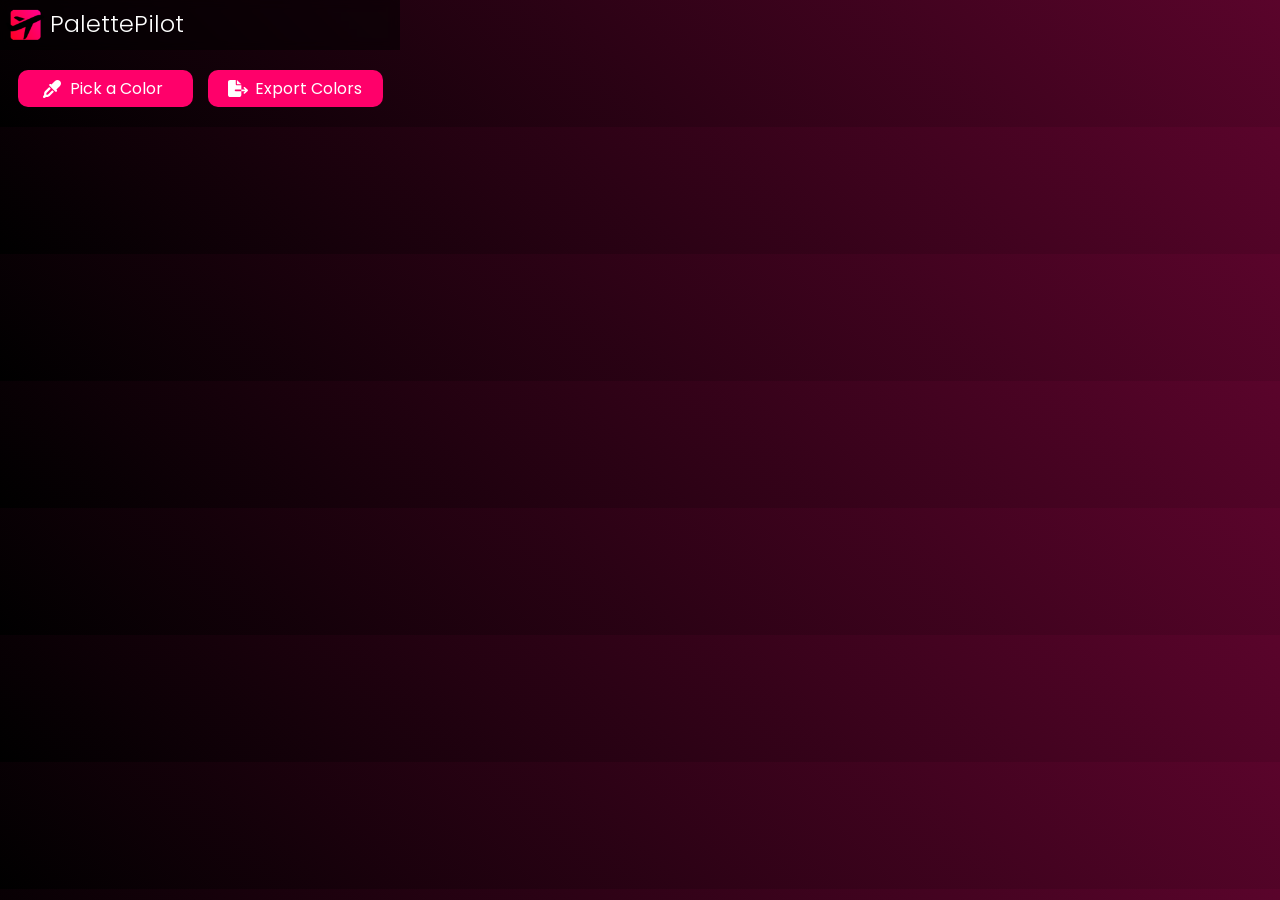
==== index.html @ bbcd51de "Version 1.0.1 - Added icons to buttons - Made buttons larger - Color items are now easier to click" ====
<!DOCTYPE html>
<html lang="en">
<head>
    <meta charset="UTF-8">
    <meta http-equiv="X-UA-Compatible" content="IE=edge">
    <meta name="viewport" content="width=device-width, initial-scale=1.0">
    <title>PalettePilot</title>
    <link rel="stylesheet" href="style.css">
    <script src="index.js" defer></script>
</head>
<body>
    <div class="container">
        <div class="logoBar">
            <img src="icons/icon128.png" alt="PPLogo">
            <h2>PalettePilot</h2>
        </div>
        <div class="picker">
            <button id="picker-btn"><img src="images/eye-dropper-solid.svg" alt="Eye Dropper Icon">Pick a Color</button>
            <button id="export-btn"><img src="images/file-export-solid.svg" alt="Export Icon">Export Colors</button>
        </div>
        <div class="colors-list hide">
            <header>
                <p class="title">
                    Color History
                </p>
                <span id="clear-btn">Clear All</span>
            </header>
            <ul class="all-colors"></ul>
        </div>
    </div>
</body>
</html>
---- style.css ----
@import url('https://fonts.googleapis.com/css2?family=Poppins:wght@100;200;300;400;500;600;700;800;900&display=swap');

* {
    scroll-behavior: smooth;
    box-sizing: border-box;
    margin: 0;
    padding: 0;
    font-family: 'Poppins', sans-serif;
}

body{
    background-image: linear-gradient(45deg, black, rgb(90, 4, 43));
}

.logoBar{
    display: flex;
    align-items: center;
    background-color: rgba(0, 0, 0, 0.5);
    backdrop-filter: blur(5px);
    padding-block: 5px;
    padding-inline: 5px;
    gap: 5px;
}

.logoBar img{
    width: 40px;
    aspect-ratio: 1 / 1;
}

.logoBar h2{
    color: #fff;
    margin-bottom: 4px;
    font-weight: 300;
}

.container{
    width: 400px;
}

.container :where(.picker, header, .all-colors){
    display: flex;
    align-items: center;
}

.container .picker{
    display: flex;
    gap: 15px;
    align-items: center;
    padding: 20px 0px 20px 0px;
    justify-content: center;
}

.picker #picker-btn, .picker #export-btn{
    border: none;
    outline: none;
    display: flex;
    align-items: center;
    justify-content: center;
    gap: 7px;
    color: white;
    font-size: 1rem;
    cursor: pointer;
    padding: 6px 12px;
    background-color: #FF006A;
    border-radius: 10px;
    transition: all .3s ease-in-out;
    width: 175px;
}

.picker #picker-btn:hover, .picker #export-btn:hover{
    background-color: #b1004a;
}

.picker button img{
    filter: invert(1);
}

.picker #export-btn img{
    width: 20px;
}

.picker #picker-btn img{
    width: 18px;
    margin-right: 2px;
    margin-left: -5px;
}

.colors-list{
    margin: 10px 15px;
}

.colors-list header{
    justify-content: space-between;
}

header .title{
    font-size: 1rem;
    color: #fff;
}

header #clear-btn{
    cursor: pointer;
    font-size: 0.9rem;
    color: #FF006A;
    transition: all .2s ease-in-out;
}

header #clear-btn:hover{
    color: #b1004a;
}

.colors-list.hide{
    display: none;
}

.colors-list .all-colors{
    flex-wrap: wrap;
    list-style: none;
    display: flex;
    align-items: center;
    margin: 15px 0 0 0;
    padding-bottom: 20px;
    gap: 5px;
}

.all-colors .color{
    display: flex;
    align-items: center;
    cursor: pointer;
    width: calc(100% / 3 - 4px);
    transition: all .2s ease-in-out;
    border-radius: 6px;
    background-color: rgba(255, 255, 255, 0.1);
}

.all-colors .color:hover{
    background-color: rgba(255, 255, 255, 0.2);
}

.all-colors .color .hex{
    width: 100%;
}

.all-colors .color .rect{
    width: 30px;
    aspect-ratio: 1 / 1;
    margin: 5px;
    margin-right: 0px;
}

.all-colors .rect{
    height: 22px;
    width: 22px;
    aspect-ratio: 1 / 1 !important;
    display: block;
    margin-right: 3px;
    border-radius: 3px;
}

.all-colors .color span{
    font-size: 0.86rem;
    font-weight: 500;
    text-transform: uppercase;
}

.color-popup{
    position: fixed;
    top: 52px;
    left: 50%;
    transform: translate(-50%, -50%);
    width: 300px;
    background-color: #0a0a0a;
    background-image: linear-gradient(45deg, black, rgb(90, 4, 43));
    border-radius: 10px;
    box-shadow: 0px 2px 10px rgba(0, 0, 0, 0.5);
    z-index: 9999;
}

.color-popup-content{
    padding: 20px;
}

.color-info{
    display: flex;
    align-items: center;
}

.color-preview{
    width: 50px;
    height: 50px;
    aspect-ratio: 1 / 1 !important;
    border-radius: 10px;
    margin-right: 10px;
    box-shadow: 0px 0px 10px rgba(0, 0, 0, 0.4);
}

.color-details{
    flex-grow: 1;
}

.color-value{
    display: flex;
    align-items: center;
    margin-bottom: 2px;
}

.color-value .value{
    margin: 0px !important;
}

.label{
    font-weight: bold;
    margin-right: 5px;
    color: #fff;
    text-shadow: 0px 0px 10px black;
    font-size: 0.86rem !important;
}

.value{
    cursor: pointer;
    color: #fff;
    margin-left: 5px;
    margin-top: 2px;
    text-shadow: 0px 0px 10px black;
    font-size: 0.86rem !important;
}

span.close-popup{
    font-size: 13px;
    margin-top: 2px;
    background-color: white;
    padding-bottom: 1px;
    color: black;
    aspect-ratio: 1 / 1;
    width: 20px;
    display: flex;
    align-items: center;
    justify-content: center;
    cursor: pointer;
    float: right;
    border-radius: 5px;
    box-shadow: 0px 0px 10px rgba(0, 0, 0, 0.2);
}
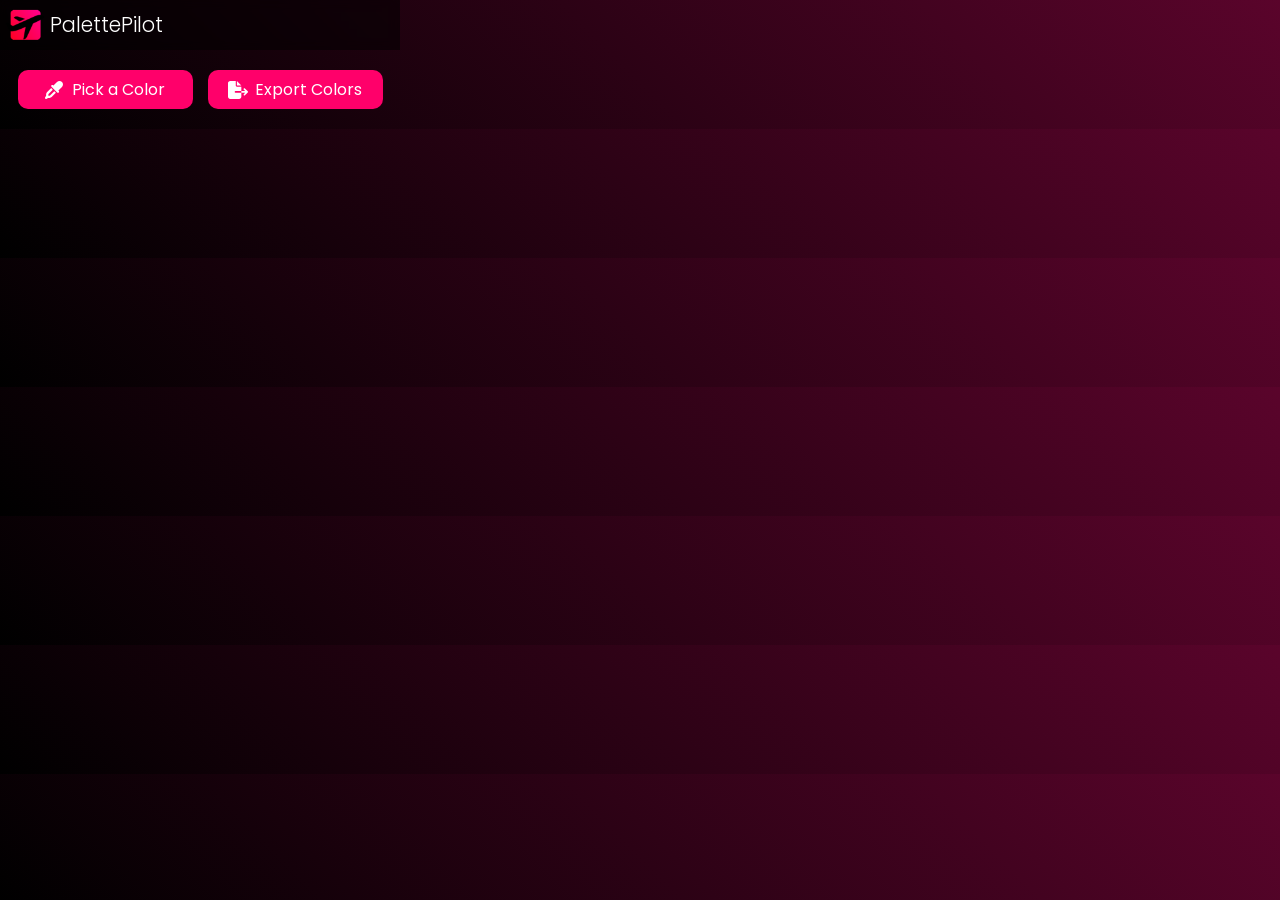
==== commit 4e0b346f: "Version 1.0.2 - Made icons into SVG elements and deleted the images folder - Made the area for openi" ====
--- a/index.html
+++ b/index.html
@@ -15,8 +15,18 @@
             <h2>PalettePilot</h2>
         </div>
         <div class="picker">
-            <button id="picker-btn"><img src="images/eye-dropper-solid.svg" alt="Eye Dropper Icon">Pick a Color</button>
-            <button id="export-btn"><img src="images/file-export-solid.svg" alt="Export Icon">Export Colors</button>
+            <button id="picker-btn">
+                <svg xmlns="http://www.w3.org/2000/svg" viewBox="0 0 512 512">
+                    <path d="M341.6 29.2L240.1 130.8l-9.4-9.4c-12.5-12.5-32.8-12.5-45.3 0s-12.5 32.8 0 45.3l160 160c12.5 12.5 32.8 12.5 45.3 0s12.5-32.8 0-45.3l-9.4-9.4L482.8 170.4c39-39 39-102.2 0-141.1s-102.2-39-141.1 0zM55.4 323.3c-15 15-23.4 35.4-23.4 56.6v42.4L5.4 462.2c-8.5 12.7-6.8 29.6 4 40.4s27.7 12.5 40.4 4L89.7 480h42.4c21.2 0 41.6-8.4 56.6-23.4L309.4 335.9l-45.3-45.3L143.4 411.3c-3 3-7.1 4.7-11.3 4.7H96V379.9c0-4.2 1.7-8.3 4.7-11.3L221.4 247.9l-45.3-45.3L55.4 323.3z"/>
+                </svg>
+                Pick a Color
+            </button>
+            <button id="export-btn">
+                <svg xmlns="http://www.w3.org/2000/svg" viewBox="0 0 576 512">
+                    <path d="M0 64C0 28.7 28.7 0 64 0H224V128c0 17.7 14.3 32 32 32H384V288H216c-13.3 0-24 10.7-24 24s10.7 24 24 24H384V448c0 35.3-28.7 64-64 64H64c-35.3 0-64-28.7-64-64V64zM384 336V288H494.1l-39-39c-9.4-9.4-9.4-24.6 0-33.9s24.6-9.4 33.9 0l80 80c9.4 9.4 9.4 24.6 0 33.9l-80 80c-9.4 9.4-24.6 9.4-33.9 0s-9.4-24.6 0-33.9l39-39H384zm0-208H256V0L384 128z"/>
+                </svg>
+                Export Colors
+            </button>
         </div>
         <div class="colors-list hide">
             <header>
--- a/style.css
+++ b/style.css
@@ -17,8 +17,7 @@
     align-items: center;
     background-color: rgba(0, 0, 0, 0.5);
     backdrop-filter: blur(5px);
-    padding-block: 5px;
-    padding-inline: 5px;
+    padding: 5px;
     gap: 5px;
 }
 
@@ -29,7 +28,8 @@
 
 .logoBar h2{
     color: #fff;
-    margin-bottom: 4px;
+    margin-bottom: 1px;
+    font-size: 1.3rem;
     font-weight: 300;
 }
 
@@ -50,7 +50,7 @@
     justify-content: center;
 }
 
-.picker #picker-btn, .picker #export-btn{
+.picker button{
     border: none;
     outline: none;
     display: flex;
@@ -60,29 +60,29 @@
     color: white;
     font-size: 1rem;
     cursor: pointer;
-    padding: 6px 12px;
+    padding: 7px 12px;
     background-color: #FF006A;
     border-radius: 10px;
     transition: all .3s ease-in-out;
     width: 175px;
 }
 
-.picker #picker-btn:hover, .picker #export-btn:hover{
+.picker button:hover{
     background-color: #b1004a;
 }
 
-.picker button img{
-    filter: invert(1);
-}
-
-.picker #export-btn img{
+.picker button svg{
     width: 20px;
-}
-
-.picker #picker-btn img{
+    height: 20px;
+}
+.picker button svg path{
+    fill: white;
+}
+
+#picker-btn svg{
     width: 18px;
+    height: 18px;
     margin-right: 2px;
-    margin-left: -5px;
 }
 
 .colors-list{
@@ -144,7 +144,6 @@
 .all-colors .color .rect{
     width: 30px;
     aspect-ratio: 1 / 1;
-    margin: 5px;
     margin-right: 0px;
 }
 
@@ -154,6 +153,7 @@
     aspect-ratio: 1 / 1 !important;
     display: block;
     margin-right: 3px;
+    margin-left: 5px;
     border-radius: 3px;
 }
 
@@ -161,23 +161,54 @@
     font-size: 0.86rem;
     font-weight: 500;
     text-transform: uppercase;
+    padding: 6px;
 }
 
 .color-popup{
     position: fixed;
-    top: 52px;
+    top: 0px;
     left: 50%;
-    transform: translate(-50%, -50%);
+    transform: translateX(-50%);
     width: 300px;
     background-color: #0a0a0a;
     background-image: linear-gradient(45deg, black, rgb(90, 4, 43));
-    border-radius: 10px;
-    box-shadow: 0px 2px 10px rgba(0, 0, 0, 0.5);
+    border-radius: 0px 0px 15px 15px;
+    border: 1px solid rgb(75, 75, 75);
+    border-top: none;
+    box-shadow: 0px 2px 15px black;
+    animation: popupAppear .15s ease;
     z-index: 9999;
+}
+
+@keyframes popupAppear {
+    from{ transform: translateY(-100%) translateX(-50%); }
+    to{ transform: translateY(0%) translateX(-50%); }
 }
 
 .color-popup-content{
     padding: 20px;
+}
+
+.color-popup .topText{
+    pointer-events: none;
+    display: flex;
+    align-items: center;
+    justify-content: center;
+    gap: 5px;
+    margin-top: 10px;
+    margin-bottom: -7px;
+    color: rgba(255, 255, 255, 0.5);
+    font-size: 0.7rem;
+    text-align: center;
+}
+
+.color-popup .topText svg{
+    width: 15px;
+    height: 15px;
+    margin-bottom: 2px;
+}
+.color-popup .topText svg path{
+    stroke: rgba(255, 255, 255, 0.5);
 }
 
 .color-info{
@@ -192,6 +223,7 @@
     border-radius: 10px;
     margin-right: 10px;
     box-shadow: 0px 0px 10px rgba(0, 0, 0, 0.4);
+    border: 1px solid rgba(255, 255, 255, 0.2);
 }
 
 .color-details{
@@ -205,7 +237,13 @@
 }
 
 .color-value .value{
+    border-radius: 5px;
+    padding: 2px;
+    transition: all .075s ease-in-out;
     margin: 0px !important;
+}
+.color-value .value:hover{
+    background-color: rgba(0, 0, 0, 0.3);
 }
 
 .label{
@@ -232,12 +270,20 @@
     padding-bottom: 1px;
     color: black;
     aspect-ratio: 1 / 1;
-    width: 20px;
+    width: 25px;
+    height: 25px;
     display: flex;
     align-items: center;
     justify-content: center;
     cursor: pointer;
     float: right;
-    border-radius: 5px;
+    border-radius: 50%;
+    border: 1px solid rgba(0, 0, 0, 0.35); 
     box-shadow: 0px 0px 10px rgba(0, 0, 0, 0.2);
+    transition: all .075s ease-in-out, transform .3s ease-in-out;
+}
+
+span.close-popup:hover{
+    background-color: rgb(236, 236, 236);
+    transform: rotate(180deg);
 }
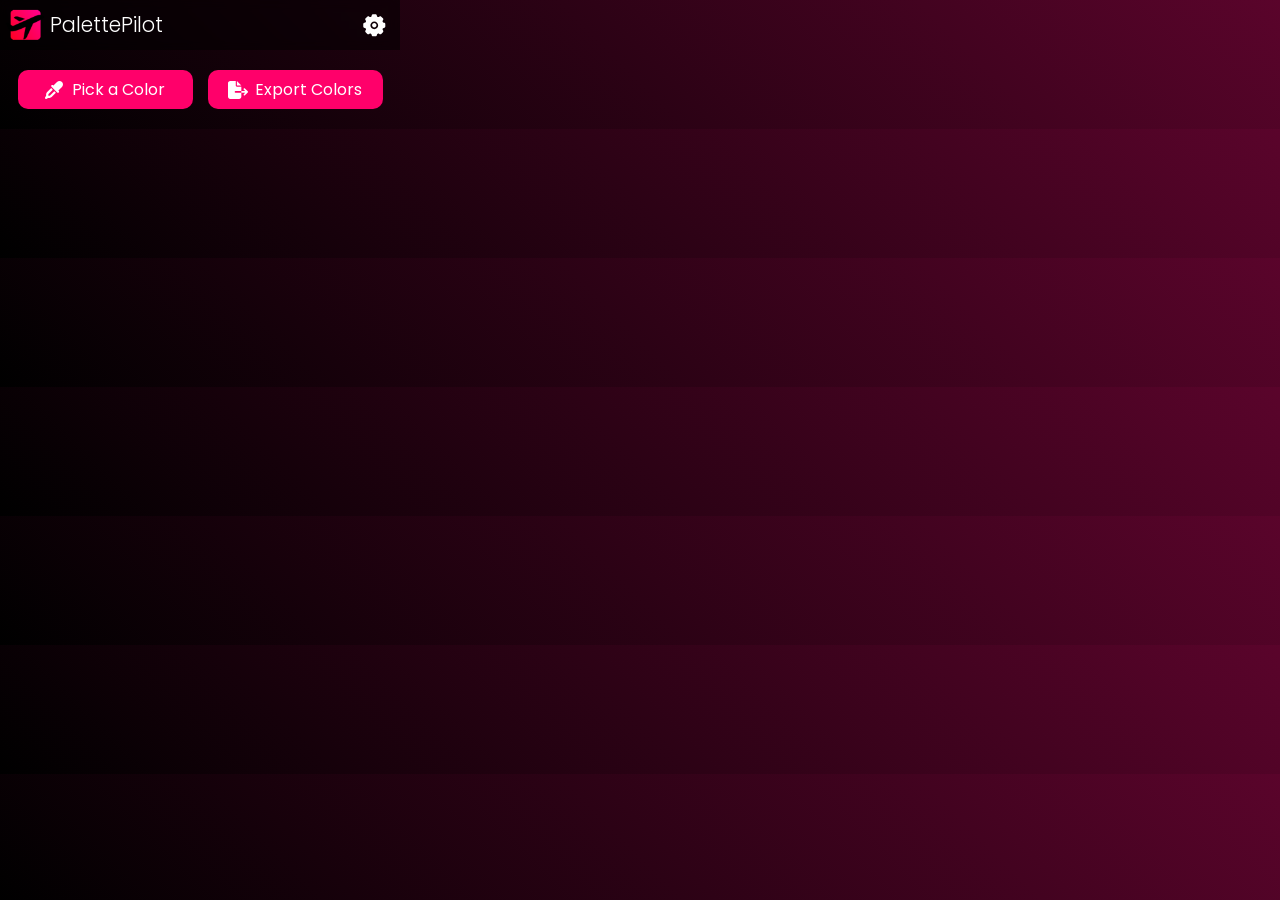
==== commit cd4ee15d: "New Quick Pick feature - Toggle Quick Pick in settings to immediately copy the hex code of the color" ====
--- a/index.html
+++ b/index.html
@@ -11,8 +11,19 @@
 <body>
     <div class="container">
         <div class="logoBar">
-            <img src="icons/icon128.png" alt="PPLogo">
-            <h2>PalettePilot</h2>
+            <span>
+                <img src="icons/icon128.png" alt="PPLogo">
+                <h2>PalettePilot</h2>
+            </span>
+            <button class="toggle-settings" onclick="toggleSettings()">
+                <svg viewBox="0 0 24 24" fill="none" xmlns="http://www.w3.org/2000/svg">
+                    <path d="M13.76 11.81C13.76 12.8925 12.8825 13.77 11.8 13.77C10.7175 13.77 9.84 12.8925 9.84 11.81C9.84 10.7275 10.7175 9.85 11.8 9.85C12.8825 9.85 13.76 10.7275 13.76 11.81Z" fill="black"/>
+                    <path fill-rule="evenodd" clip-rule="evenodd" d="M19.2264 8.73077C19.4169 9.19491 19.8683 9.49854 20.37 9.5C20.6989 9.5 21.0143 9.63064 21.2468 9.86319C21.4794 10.0957 21.61 10.4111 21.61 10.74V12.88C21.61 13.5648 21.0548 14.12 20.37 14.12C19.8683 14.1215 19.4169 14.4251 19.2264 14.8892C19.036 15.3534 19.144 15.8865 19.5 16.24C19.9776 16.7295 19.9776 17.5105 19.5 18L18 19.5C17.5105 19.9776 16.7295 19.9776 16.24 19.5C15.8865 19.144 15.3534 19.036 14.8892 19.2264C14.4251 19.4169 14.1215 19.8683 14.12 20.37C14.12 21.0548 13.5648 21.61 12.88 21.61H10.74C10.0552 21.61 9.5 21.0548 9.5 20.37C9.49854 19.8683 9.19491 19.4169 8.73077 19.2264C8.26664 19.036 7.73346 19.144 7.38 19.5C6.89055 19.9776 6.10945 19.9776 5.62 19.5L4.12 18C3.64237 17.5105 3.64237 16.7295 4.12 16.24C4.47735 15.8853 4.5847 15.3496 4.39166 14.8846C4.19862 14.4195 3.74352 14.1174 3.24 14.12C2.55517 14.12 2 13.5648 2 12.88V10.74C2 10.0552 2.55517 9.5 3.24 9.5C3.7417 9.49854 4.19308 9.19491 4.38355 8.73077C4.57402 8.26664 4.46605 7.73346 4.11 7.38C3.63237 6.89055 3.63237 6.10945 4.11 5.62L5.61 4.12C6.09945 3.64237 6.88055 3.64237 7.37 4.12C7.72474 4.47735 8.26035 4.5847 8.7254 4.39166C9.19046 4.19862 9.4926 3.74352 9.49 3.24C9.49 2.55517 10.0452 2 10.73 2H12.88C13.2089 2 13.5243 2.13064 13.7568 2.36319C13.9894 2.59573 14.12 2.91113 14.12 3.24C14.1174 3.74352 14.4195 4.19862 14.8846 4.39166C15.3496 4.5847 15.8853 4.47735 16.24 4.12C16.7295 3.64237 17.5105 3.64237 18 4.12L19.5 5.62C19.9776 6.10945 19.9776 6.89055 19.5 7.38C19.144 7.73346 19.036 8.26664 19.2264 8.73077ZM8.34 11.81C8.34 13.7209 9.88909 15.27 11.8 15.27C13.7109 15.27 15.26 13.7209 15.26 11.81C15.26 9.8991 13.7109 8.35 11.8 8.35C9.88909 8.35 8.34 9.8991 8.34 11.81Z" fill="black"/>
+                </svg>
+                <svg viewBox="0 0 24 24" fill="none" xmlns="http://www.w3.org/2000/svg">
+                    <path d="M19.7188 18.3906L13.325 12.0004L19.7188 5.65714C20.0392 5.28603 20.0219 4.72911 19.679 4.37894C19.3361 4.02878 18.7832 4.00341 18.4101 4.32073L11.9976 10.6169L5.69734 4.27367C5.33275 3.90878 4.74392 3.90878 4.37933 4.27367C4.20236 4.45039 4.10282 4.69094 4.10282 4.94188C4.10282 5.19282 4.20236 5.43337 4.37933 5.61008L10.6703 11.9439L4.2765 18.2777C4.09954 18.4544 4 18.695 4 18.9459C4 19.1969 4.09954 19.4374 4.2765 19.6141C4.45291 19.7903 4.69172 19.8885 4.94018 19.887C5.18409 19.8885 5.41891 19.794 5.59452 19.6235L11.9976 13.2709L18.4101 19.7271C18.5865 19.9032 18.8253 20.0014 19.0738 20C19.319 19.9989 19.554 19.9009 19.7281 19.7271C19.9039 19.5491 20.0017 19.3078 20 19.0569C19.9982 18.8059 19.897 18.5661 19.7188 18.3906Z" fill="black"/>
+                </svg>
+            </button>
         </div>
         <div class="picker">
             <button id="picker-btn">
@@ -37,6 +48,27 @@
             </header>
             <ul class="all-colors"></ul>
         </div>
+        <div class="settings-pane hide">
+            <div>
+                <label for="quickpick-input">
+                    <h3>Quick Pick</h3>
+                    <p>Copy the color code as soon as it's picked on the screen</p>
+                </label>
+                <label class="switch">
+                    <input id="quickpick-input" type="checkbox">
+                    <div class="slider">
+                        <div class="circle">
+                            <svg class="cross" xml:space="preserve" style="enable-background:new 0 0 512 512" viewBox="0 0 365.696 365.696" y="0" x="0" height="6" width="6" xmlns:xlink="http://www.w3.org/1999/xlink" version="1.1" xmlns="http://www.w3.org/2000/svg">
+                                <path data-original="#000000" fill="currentColor" d="M243.188 182.86 356.32 69.726c12.5-12.5 12.5-32.766 0-45.247L341.238 9.398c-12.504-12.503-32.77-12.503-45.25 0L182.86 122.528 69.727 9.374c-12.5-12.5-32.766-12.5-45.247 0L9.375 24.457c-12.5 12.504-12.5 32.77 0 45.25l113.152 113.152L9.398 295.99c-12.503 12.503-12.503 32.769 0 45.25L24.48 356.32c12.5 12.5 32.766 12.5 45.247 0l113.132-113.132L295.99 356.32c12.503 12.5 32.769 12.5 45.25 0l15.081-15.082c12.5-12.504 12.5-32.77 0-45.25zm0 0"></path>
+                            </svg>
+                            <svg class="checkmark" xml:space="preserve" style="enable-background:new 0 0 512 512" viewBox="0 0 24 24" y="0" x="0" height="10" width="10" xmlns:xlink="http://www.w3.org/1999/xlink" version="1.1" xmlns="http://www.w3.org/2000/svg">
+                                <path class="" data-original="#000000" fill="currentColor" d="M9.707 19.121a.997.997 0 0 1-1.414 0l-5.646-5.647a1.5 1.5 0 0 1 0-2.121l.707-.707a1.5 1.5 0 0 1 2.121 0L9 14.171l9.525-9.525a1.5 1.5 0 0 1 2.121 0l.707.707a1.5 1.5 0 0 1 0 2.121z"></path>
+                            </svg>
+                        </div>
+                    </div>
+                </label>
+            </div>
+        </div>
     </div>
 </body>
 </html>
--- a/style.css
+++ b/style.css
@@ -15,15 +15,73 @@
 .logoBar{
     display: flex;
     align-items: center;
+    justify-content: space-between;
     background-color: rgba(0, 0, 0, 0.5);
     backdrop-filter: blur(5px);
     padding: 5px;
     gap: 5px;
 }
 
+.logoBar span{
+    display: flex;
+    align-items: center;
+    gap: 5px;
+}
+
 .logoBar img{
     width: 40px;
     aspect-ratio: 1 / 1;
+}
+
+.logoBar button{
+    background-color: transparent;
+    display: flex;
+    border: none;
+    outline: none;
+    padding-right: 7px;
+    cursor: pointer;
+}
+
+.logoBar button svg{
+    width: 27px;
+    height: 27px;
+    animation: appear .2s ease;
+    transition: all .3s ease;
+}
+
+@keyframes appear {
+    from{ transform: scale(0.3) rotate(15deg); }
+    to{ transform: scale(1) rotate(0deg); }
+}
+
+.logoBar button:hover svg{
+    transform: rotate(45deg);
+}
+.logoBar .active:hover svg{
+    transform: rotate(0deg);
+}
+
+.logoBar button svg path{
+    transition: all .3s ease;
+    fill: #fff;
+}
+
+.logoBar button:hover svg path{
+    fill: #d1d1d1;
+}
+
+.logoBar button svg:nth-child(1){
+    display: block;
+}
+.logoBar button svg:nth-child(2){
+    display: none;
+}
+
+.logoBar .active svg:nth-child(1){
+    display: none;
+}
+.logoBar .active svg:nth-child(2){
+    display: block;
 }
 
 .logoBar h2{
@@ -107,10 +165,6 @@
 
 header #clear-btn:hover{
     color: #b1004a;
-}
-
-.colors-list.hide{
-    display: none;
 }
 
 .colors-list .all-colors{
@@ -286,4 +340,176 @@
 span.close-popup:hover{
     background-color: rgb(236, 236, 236);
     transform: rotate(180deg);
+}
+
+.settings-pane{
+    color: #fff;
+    padding: 20px;
+}
+
+.settings-pane div{
+    display: flex;
+    justify-content: space-between;
+    align-items: center;
+    gap: 10px;
+}
+
+.settings-pane div label{
+    font-size: 0.8rem;
+}
+
+.settings-pane div label p{
+    color: rgba(255, 255, 255, 0.6);
+    width: 75%;
+    font-size: 0.7rem;
+    line-height: 1.2em;
+    margin-top: 3px;
+}
+
+.switch {
+  /* switch */
+  --switch-width: 46px;
+  --switch-height: 24px;
+  --switch-bg: rgb(131, 131, 131);
+  --switch-checked-bg: #FF006A;
+  --switch-offset: calc((var(--switch-height) - var(--circle-diameter)) / 2);
+  --switch-transition: all .2s cubic-bezier(0.27, 0.2, 0.25, 1.51);
+  /* circle */
+  --circle-diameter: 18px;
+  --circle-bg: #fff;
+  --circle-shadow: 1px 1px 2px rgba(146, 146, 146, 0.45);
+  --circle-checked-shadow: -1px 1px 2px rgba(163, 163, 163, 0.45);
+  --circle-transition: var(--switch-transition);
+  /* icon */
+  --icon-transition: all .2s cubic-bezier(0.27, 0.2, 0.25, 1.51);
+  --icon-cross-color: var(--switch-bg);
+  --icon-cross-size: 7px;
+  --icon-checkmark-color: var(--switch-checked-bg);
+  --icon-checkmark-size: 11px;
+  /* effect line */
+  --effect-width: calc(var(--circle-diameter) / 2);
+  --effect-height: calc(var(--effect-width) / 2 - 1px);
+  --effect-bg: var(--circle-bg);
+  --effect-border-radius: 1px;
+  --effect-transition: all .2s ease-in-out;
+}
+
+.switch input {
+  display: none;
+}
+
+.switch {
+  display: inline-block;
+}
+
+.switch svg {
+  -webkit-transition: var(--icon-transition);
+  -o-transition: var(--icon-transition);
+  transition: var(--icon-transition);
+  position: absolute;
+  height: auto;
+  margin-left: 5px;
+}
+
+.switch .checkmark {
+  width: var(--icon-checkmark-size);
+  color: var(--icon-checkmark-color);
+  -webkit-transform: scale(0);
+  -ms-transform: scale(0);
+  transform: scale(0);
+  margin-left: 3px;
+}
+
+.switch .cross {
+  width: var(--icon-cross-size);
+  color: var(--icon-cross-color);
+}
+
+.slider {
+  -webkit-box-sizing: border-box;
+  box-sizing: border-box;
+  width: var(--switch-width);
+  height: var(--switch-height);
+  background: var(--switch-bg);
+  border-radius: 999px;
+  display: -webkit-box;
+  display: -ms-flexbox;
+  display: flex;
+  -webkit-box-align: center;
+  -ms-flex-align: center;
+  align-items: center;
+  position: relative;
+  -webkit-transition: var(--switch-transition);
+  -o-transition: var(--switch-transition);
+  transition: var(--switch-transition);
+  cursor: pointer;
+}
+
+.circle {
+  width: var(--circle-diameter);
+  height: var(--circle-diameter);
+  background: var(--circle-bg);
+  border-radius: inherit;
+  -webkit-box-shadow: var(--circle-shadow);
+  box-shadow: var(--circle-shadow);
+  display: -webkit-box;
+  display: -ms-flexbox;
+  display: flex;
+  -webkit-box-align: center;
+  -ms-flex-align: center;
+  align-items: center;
+  -webkit-box-pack: center;
+  -ms-flex-pack: center;
+  justify-content: center;
+  -webkit-transition: var(--circle-transition);
+  -o-transition: var(--circle-transition);
+  transition: var(--circle-transition);
+  z-index: 1;
+  position: absolute;
+  left: var(--switch-offset);
+}
+
+.slider::before {
+  content: "";
+  position: absolute;
+  width: var(--effect-width);
+  height: var(--effect-height);
+  left: calc(var(--switch-offset) + (var(--effect-width) / 2));
+  background: var(--effect-bg);
+  border-radius: var(--effect-border-radius);
+  -webkit-transition: var(--effect-transition);
+  -o-transition: var(--effect-transition);
+  transition: var(--effect-transition);
+}
+
+/* actions */
+
+.switch input:checked+.slider {
+  background: var(--switch-checked-bg);
+}
+
+.switch input:checked+.slider .checkmark {
+  -webkit-transform: scale(1);
+  -ms-transform: scale(1);
+  transform: scale(1);
+}
+
+.switch input:checked+.slider .cross {
+  -webkit-transform: scale(0);
+  -ms-transform: scale(0);
+  transform: scale(0);
+}
+
+.switch input:checked+.slider::before {
+  left: calc(100% - var(--effect-width) - (var(--effect-width) / 2) - var(--switch-offset));
+}
+
+.switch input:checked+.slider .circle {
+  left: calc(100% - var(--circle-diameter) - var(--switch-offset));
+  -webkit-box-shadow: var(--circle-checked-shadow);
+  box-shadow: var(--circle-checked-shadow);
+}
+
+.hide{
+    display: none !important;
 }
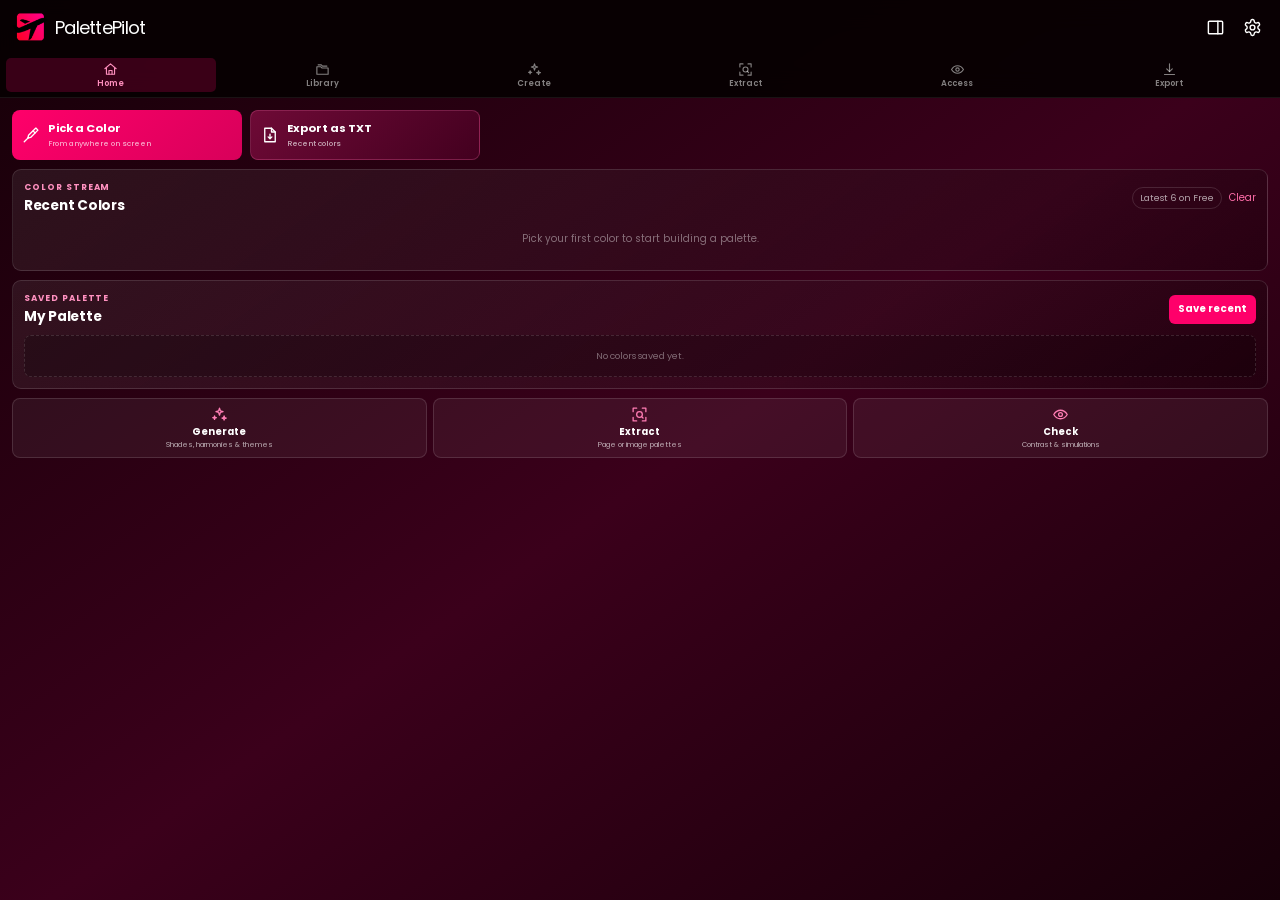
==== commit 0a6d7941: "Added Pro Version - New Pro version includes various fixes and new features - Payment on my portfoli" ====
--- a/index.html
+++ b/index.html
@@ -2,73 +2,213 @@
 <html lang="en">
 <head>
     <meta charset="UTF-8">
-    <meta http-equiv="X-UA-Compatible" content="IE=edge">
     <meta name="viewport" content="width=device-width, initial-scale=1.0">
     <title>PalettePilot</title>
     <link rel="stylesheet" href="style.css">
     <script src="index.js" defer></script>
 </head>
 <body>
-    <div class="container">
-        <div class="logoBar">
-            <span>
-                <img src="icons/icon128.png" alt="PPLogo">
-                <h2>PalettePilot</h2>
-            </span>
-            <button class="toggle-settings" onclick="toggleSettings()">
-                <svg viewBox="0 0 24 24" fill="none" xmlns="http://www.w3.org/2000/svg">
-                    <path d="M13.76 11.81C13.76 12.8925 12.8825 13.77 11.8 13.77C10.7175 13.77 9.84 12.8925 9.84 11.81C9.84 10.7275 10.7175 9.85 11.8 9.85C12.8825 9.85 13.76 10.7275 13.76 11.81Z" fill="black"/>
-                    <path fill-rule="evenodd" clip-rule="evenodd" d="M19.2264 8.73077C19.4169 9.19491 19.8683 9.49854 20.37 9.5C20.6989 9.5 21.0143 9.63064 21.2468 9.86319C21.4794 10.0957 21.61 10.4111 21.61 10.74V12.88C21.61 13.5648 21.0548 14.12 20.37 14.12C19.8683 14.1215 19.4169 14.4251 19.2264 14.8892C19.036 15.3534 19.144 15.8865 19.5 16.24C19.9776 16.7295 19.9776 17.5105 19.5 18L18 19.5C17.5105 19.9776 16.7295 19.9776 16.24 19.5C15.8865 19.144 15.3534 19.036 14.8892 19.2264C14.4251 19.4169 14.1215 19.8683 14.12 20.37C14.12 21.0548 13.5648 21.61 12.88 21.61H10.74C10.0552 21.61 9.5 21.0548 9.5 20.37C9.49854 19.8683 9.19491 19.4169 8.73077 19.2264C8.26664 19.036 7.73346 19.144 7.38 19.5C6.89055 19.9776 6.10945 19.9776 5.62 19.5L4.12 18C3.64237 17.5105 3.64237 16.7295 4.12 16.24C4.47735 15.8853 4.5847 15.3496 4.39166 14.8846C4.19862 14.4195 3.74352 14.1174 3.24 14.12C2.55517 14.12 2 13.5648 2 12.88V10.74C2 10.0552 2.55517 9.5 3.24 9.5C3.7417 9.49854 4.19308 9.19491 4.38355 8.73077C4.57402 8.26664 4.46605 7.73346 4.11 7.38C3.63237 6.89055 3.63237 6.10945 4.11 5.62L5.61 4.12C6.09945 3.64237 6.88055 3.64237 7.37 4.12C7.72474 4.47735 8.26035 4.5847 8.7254 4.39166C9.19046 4.19862 9.4926 3.74352 9.49 3.24C9.49 2.55517 10.0452 2 10.73 2H12.88C13.2089 2 13.5243 2.13064 13.7568 2.36319C13.9894 2.59573 14.12 2.91113 14.12 3.24C14.1174 3.74352 14.4195 4.19862 14.8846 4.39166C15.3496 4.5847 15.8853 4.47735 16.24 4.12C16.7295 3.64237 17.5105 3.64237 18 4.12L19.5 5.62C19.9776 6.10945 19.9776 6.89055 19.5 7.38C19.144 7.73346 19.036 8.26664 19.2264 8.73077ZM8.34 11.81C8.34 13.7209 9.88909 15.27 11.8 15.27C13.7109 15.27 15.26 13.7209 15.26 11.81C15.26 9.8991 13.7109 8.35 11.8 8.35C9.88909 8.35 8.34 9.8991 8.34 11.81Z" fill="black"/>
-                </svg>
-                <svg viewBox="0 0 24 24" fill="none" xmlns="http://www.w3.org/2000/svg">
-                    <path d="M19.7188 18.3906L13.325 12.0004L19.7188 5.65714C20.0392 5.28603 20.0219 4.72911 19.679 4.37894C19.3361 4.02878 18.7832 4.00341 18.4101 4.32073L11.9976 10.6169L5.69734 4.27367C5.33275 3.90878 4.74392 3.90878 4.37933 4.27367C4.20236 4.45039 4.10282 4.69094 4.10282 4.94188C4.10282 5.19282 4.20236 5.43337 4.37933 5.61008L10.6703 11.9439L4.2765 18.2777C4.09954 18.4544 4 18.695 4 18.9459C4 19.1969 4.09954 19.4374 4.2765 19.6141C4.45291 19.7903 4.69172 19.8885 4.94018 19.887C5.18409 19.8885 5.41891 19.794 5.59452 19.6235L11.9976 13.2709L18.4101 19.7271C18.5865 19.9032 18.8253 20.0014 19.0738 20C19.319 19.9989 19.554 19.9009 19.7281 19.7271C19.9039 19.5491 20.0017 19.3078 20 19.0569C19.9982 18.8059 19.897 18.5661 19.7188 18.3906Z" fill="black"/>
-                </svg>
-            </button>
+    <svg class="svg-sprite" aria-hidden="true">
+        <symbol id="icon-home" viewBox="0 0 24 24"><path d="M3 10.8 12 3l9 7.8"/><path d="M5.5 9.5v10h13v-10"/><path d="M9.5 19.5v-6h5v6"/></symbol>
+        <symbol id="icon-library" viewBox="0 0 24 24"><path d="M3 7.5h6l2 2h10v10H3z"/><path d="M5 4.5h5l2 2h7"/></symbol>
+        <symbol id="icon-sparkles" viewBox="0 0 24 24"><path d="m12 3 1.2 3.8L17 8l-3.8 1.2L12 13l-1.2-3.8L7 8l3.8-1.2z"/><path d="m18.5 14 .7 2.3 2.3.7-2.3.7-.7 2.3-.7-2.3-2.3-.7 2.3-.7z"/><path d="m5 14 .6 1.9 1.9.6-1.9.6L5 19l-.6-1.9-1.9-.6 1.9-.6z"/></symbol>
+        <symbol id="icon-extract" viewBox="0 0 24 24"><path d="M8 3H3v5M16 3h5v5M8 21H3v-5M16 21h5v-5"/><circle cx="12" cy="12" r="4"/><path d="m14.8 14.8 2.2 2.2"/></symbol>
+        <symbol id="icon-access" viewBox="0 0 24 24"><path d="M2.5 12s3.5-6 9.5-6 9.5 6 9.5 6-3.5 6-9.5 6-9.5-6-9.5-6Z"/><circle cx="12" cy="12" r="2.7"/></symbol>
+        <symbol id="icon-download" viewBox="0 0 24 24"><path d="M12 3v12"/><path d="m7.5 11 4.5 4.5 4.5-4.5"/><path d="M4 20h16"/></symbol>
+        <symbol id="icon-panel" viewBox="0 0 24 24"><rect x="3" y="4" width="18" height="16" rx="1.5"/><path d="M15 4v16"/></symbol>
+        <symbol id="icon-close" viewBox="0 0 24 24"><path d="m5 5 14 14M19 5 5 19"/></symbol>
+        <symbol id="icon-settings" viewBox="0 0 24 24"><path d="M12.2 2h-.4a2 2 0 0 0-2 2v.2a2 2 0 0 1-1 1.7l-.4.3a2 2 0 0 1-2 0l-.2-.1a2 2 0 0 0-2.7.7l-.2.4A2 2 0 0 0 4 9.9l.2.1a2 2 0 0 1 1 1.7v.6a2 2 0 0 1-1 1.7l-.2.1a2 2 0 0 0-.7 2.7l.2.4a2 2 0 0 0 2.7.7l.2-.1a2 2 0 0 1 2 0l.4.3a2 2 0 0 1 1 1.7v.2a2 2 0 0 0 2 2h.4a2 2 0 0 0 2-2v-.2a2 2 0 0 1 1-1.7l.4-.3a2 2 0 0 1 2 0l.2.1a2 2 0 0 0 2.7-.7l.2-.4a2 2 0 0 0-.7-2.7l-.2-.1a2 2 0 0 1-1-1.7v-.6a2 2 0 0 1 1-1.7l.2-.1a2 2 0 0 0 .7-2.7l-.2-.4a2 2 0 0 0-2.7-.7l-.2.1a2 2 0 0 1-2 0l-.4-.3a2 2 0 0 1-1-1.7V4a2 2 0 0 0-2-2Z"/><circle cx="12" cy="12" r="3"/></symbol>
+        <symbol id="icon-eyedropper" viewBox="0 0 24 24"><path d="m18.5 2.8 2.7 2.7-9.7 9.7-3.7.9.9-3.7z"/><path d="m14.8 6.5 2.7 2.7M3 21l5.7-5.7"/></symbol>
+        <symbol id="icon-file-download" viewBox="0 0 24 24"><path d="M5 3h9l5 5v13H5z"/><path d="M14 3v5h5M12 11v6M9.5 14.5 12 17l2.5-2.5"/></symbol>
+        <symbol id="icon-page" viewBox="0 0 24 24"><rect x="3" y="4" width="18" height="16" rx="2"/><path d="M3 8h18M7 12h4M7 16h7"/></symbol>
+        <symbol id="icon-image" viewBox="0 0 24 24"><rect x="3" y="4" width="18" height="16" rx="2"/><circle cx="8.5" cy="9" r="1.5"/><path d="m5 18 5-5 3 3 2-2 4 4"/></symbol>
+        <symbol id="icon-swap" viewBox="0 0 24 24"><path d="M4 8h14M15 5l3 3-3 3M20 16H6M9 13l-3 3 3 3"/></symbol>
+    </svg>
+    <main class="app-shell">
+        <div class="app-topbar">
+            <header class="app-header">
+                <div class="brand"><img src="icons/icon128.png" alt="Palette Pilot"><h1>PalettePilot</h1><span id="pro-badge" class="pro-badge hide">Pro</span></div>
+                <div class="header-actions">
+                    <button id="open-side-panel" class="icon-button pro-only" type="button" title="Open side-panel workspace" aria-label="Open side-panel workspace"><svg><use href="#icon-panel"></use></svg></button>
+                    <button id="settings-button" class="icon-button" type="button" title="Settings" aria-label="Settings"><svg><use href="#icon-settings"></use></svg></button>
+                </div>
+            </header>
+            <nav class="workspace-nav" aria-label="Workspace">
+                <button class="nav-item active" data-view-target="home" type="button"><svg><use href="#icon-home"></use></svg><span>Home</span></button>
+                <button class="nav-item" data-view-target="library" type="button"><svg><use href="#icon-library"></use></svg><span>Library</span></button>
+                <button class="nav-item" data-view-target="create" type="button"><svg><use href="#icon-sparkles"></use></svg><span>Create</span></button>
+                <button class="nav-item" data-view-target="extract" type="button"><svg><use href="#icon-extract"></use></svg><span>Extract</span></button>
+                <button class="nav-item" data-view-target="accessibility" type="button"><svg><use href="#icon-access"></use></svg><span>Access</span></button>
+                <button class="nav-item" data-view-target="export" type="button"><svg><use href="#icon-download"></use></svg><span>Export</span></button>
+            </nav>
         </div>
-        <div class="picker">
-            <button id="picker-btn">
-                <svg xmlns="http://www.w3.org/2000/svg" viewBox="0 0 512 512">
-                    <path d="M341.6 29.2L240.1 130.8l-9.4-9.4c-12.5-12.5-32.8-12.5-45.3 0s-12.5 32.8 0 45.3l160 160c12.5 12.5 32.8 12.5 45.3 0s12.5-32.8 0-45.3l-9.4-9.4L482.8 170.4c39-39 39-102.2 0-141.1s-102.2-39-141.1 0zM55.4 323.3c-15 15-23.4 35.4-23.4 56.6v42.4L5.4 462.2c-8.5 12.7-6.8 29.6 4 40.4s27.7 12.5 40.4 4L89.7 480h42.4c21.2 0 41.6-8.4 56.6-23.4L309.4 335.9l-45.3-45.3L143.4 411.3c-3 3-7.1 4.7-11.3 4.7H96V379.9c0-4.2 1.7-8.3 4.7-11.3L221.4 247.9l-45.3-45.3L55.4 323.3z"/>
-                </svg>
-                Pick a Color
-            </button>
-            <button id="export-btn">
-                <svg xmlns="http://www.w3.org/2000/svg" viewBox="0 0 576 512">
-                    <path d="M0 64C0 28.7 28.7 0 64 0H224V128c0 17.7 14.3 32 32 32H384V288H216c-13.3 0-24 10.7-24 24s10.7 24 24 24H384V448c0 35.3-28.7 64-64 64H64c-35.3 0-64-28.7-64-64V64zM384 336V288H494.1l-39-39c-9.4-9.4-9.4-24.6 0-33.9s24.6-9.4 33.9 0l80 80c9.4 9.4 9.4 24.6 0 33.9l-80 80c-9.4 9.4-24.6 9.4-33.9 0s-9.4-24.6 0-33.9l39-39H384zm0-208H256V0L384 128z"/>
-                </svg>
-                Export Colors
-            </button>
-        </div>
-        <div class="colors-list hide">
-            <header>
-                <p class="title">
-                    Color History
-                </p>
-                <span id="clear-btn">Clear All</span>
-            </header>
-            <ul class="all-colors"></ul>
-        </div>
-        <div class="settings-pane hide">
-            <div>
-                <label for="quickpick-input">
-                    <h3>Quick Pick</h3>
-                    <p>Copy the color code as soon as it's picked on the screen</p>
-                </label>
-                <label class="switch">
-                    <input id="quickpick-input" type="checkbox">
-                    <div class="slider">
-                        <div class="circle">
-                            <svg class="cross" xml:space="preserve" style="enable-background:new 0 0 512 512" viewBox="0 0 365.696 365.696" y="0" x="0" height="6" width="6" xmlns:xlink="http://www.w3.org/1999/xlink" version="1.1" xmlns="http://www.w3.org/2000/svg">
-                                <path data-original="#000000" fill="currentColor" d="M243.188 182.86 356.32 69.726c12.5-12.5 12.5-32.766 0-45.247L341.238 9.398c-12.504-12.503-32.77-12.503-45.25 0L182.86 122.528 69.727 9.374c-12.5-12.5-32.766-12.5-45.247 0L9.375 24.457c-12.5 12.504-12.5 32.77 0 45.25l113.152 113.152L9.398 295.99c-12.503 12.503-12.503 32.769 0 45.25L24.48 356.32c12.5 12.5 32.766 12.5 45.247 0l113.132-113.132L295.99 356.32c12.503 12.5 32.769 12.5 45.25 0l15.081-15.082c12.5-12.504 12.5-32.77 0-45.25zm0 0"></path>
-                            </svg>
-                            <svg class="checkmark" xml:space="preserve" style="enable-background:new 0 0 512 512" viewBox="0 0 24 24" y="0" x="0" height="10" width="10" xmlns:xlink="http://www.w3.org/1999/xlink" version="1.1" xmlns="http://www.w3.org/2000/svg">
-                                <path class="" data-original="#000000" fill="currentColor" d="M9.707 19.121a.997.997 0 0 1-1.414 0l-5.646-5.647a1.5 1.5 0 0 1 0-2.121l.707-.707a1.5 1.5 0 0 1 2.121 0L9 14.171l9.525-9.525a1.5 1.5 0 0 1 2.121 0l.707.707a1.5 1.5 0 0 1 0 2.121z"></path>
-                            </svg>
-                        </div>
-                    </div>
-                </label>
-            </div>
-        </div>
+
+        <div id="toast" class="toast hide" role="status"></div>
+
+        <section class="workspace-view active" data-view="home">
+            <div class="hero-actions">
+                <button id="picker-btn" class="primary-action" type="button"><svg class="action-icon"><use href="#icon-eyedropper"></use></svg><span><strong>Pick a Color</strong><small>From anywhere on screen</small></span></button>
+                <button id="quick-export-btn" class="primary-action secondary" type="button"><svg class="action-icon"><use href="#icon-file-download"></use></svg><span><strong id="quick-export-label">Export as TXT</strong><small>Recent colors</small></span></button>
+            </div>
+
+            <section class="content-card history-card">
+                <div class="section-heading"><div><span class="eyebrow">Color stream</span><h2>Recent Colors</h2></div><div class="heading-actions"><span id="history-limit" class="limit-pill">Latest 6 on Free</span><button id="clear-history" class="text-button" type="button">Clear</button></div></div>
+                <div id="empty-history" class="empty-state">Pick your first color to start building a palette.</div>
+                <ul id="recent-colors" class="swatch-grid"></ul>
+            </section>
+
+            <section class="content-card current-palette-card">
+                <div class="section-heading"><div><span class="eyebrow">Saved palette</span><h2 id="home-palette-name">My Palette</h2></div><button id="save-history-palette" class="small-button" type="button">Save recent</button></div>
+                <div id="home-palette-strip" class="palette-strip empty"><span>One saved palette is included on Free.</span></div>
+            </section>
+
+            <section class="quick-tools">
+                <button type="button" data-view-link="create"><svg><use href="#icon-sparkles"></use></svg><strong>Generate</strong><small>Shades, harmonies & themes</small></button>
+                <button type="button" data-view-link="extract"><svg><use href="#icon-extract"></use></svg><strong>Extract</strong><small>Page or image palettes</small></button>
+                <button type="button" data-view-link="accessibility"><svg><use href="#icon-access"></use></svg><strong>Check</strong><small>Contrast & simulations</small></button>
+            </section>
+        </section>
+
+        <section class="workspace-view" data-view="library">
+            <div class="view-heading"><div><span class="eyebrow">Your color system</span><h2>Palette Library</h2></div><button id="new-palette" class="small-button" type="button">+ Palette</button></div>
+            <div class="folder-toolbar">
+                <select id="folder-filter" aria-label="Palette folder"></select>
+                <button id="new-folder" class="outline-button pro-only" type="button">+ Folder</button>
+            </div>
+            <form id="palette-editor" class="content-card compact-form hide">
+                <input id="palette-id" type="hidden">
+                <label>Name<input id="palette-name" type="text" maxlength="48" placeholder="Brand palette" required></label>
+                <label>Folder<select id="palette-folder"></select></label>
+                <label>Colors<input id="palette-colors" type="text" placeholder="#FF006A, #210511"></label>
+                <div class="form-actions"><button class="small-button" type="submit">Save palette</button><button id="cancel-palette" class="outline-button" type="button">Cancel</button></div>
+            </form>
+            <div id="palette-library" class="palette-library"></div>
+        </section>
+
+        <section class="workspace-view" data-view="create">
+            <div class="view-heading"><div><span class="eyebrow">Color lab</span><h2>Create with Color</h2></div><span class="pro-chip">Pro tools</span></div>
+            <section class="content-card lab-controls">
+                <label class="color-control"><input id="lab-color" type="color" value="#ff006a"><span><small>Base color</small><strong id="lab-color-value">#FF006A</strong></span></label>
+                <div class="segmented-control" id="generator-tabs">
+                    <button class="active" data-generator="shades" type="button">Shades</button><button data-generator="harmony" type="button">Harmony</button><button data-generator="gradient" type="button">Gradient</button><button data-generator="theme" type="button">Themes</button>
+                </div>
+                <div id="harmony-options" class="inline-options hide"><select id="harmony-type"><option value="complementary">Complementary</option><option value="analogous">Analogous</option><option value="triadic">Triadic</option><option value="split">Split complementary</option><option value="tetradic">Tetradic</option></select></div>
+                <div id="gradient-options" class="inline-options hide"><label>Angle <input id="gradient-angle" type="range" min="0" max="360" value="120"><span id="gradient-angle-value">120°</span></label></div>
+            </section>
+            <section class="content-card result-card pro-feature" data-feature="Color generation">
+                <div class="section-heading"><h2 id="generator-title">Shades & Tints</h2><button id="add-generated" class="small-button" type="button">Add to palette</button></div>
+                <div id="generator-preview"></div>
+            </section>
+        </section>
+
+        <section class="workspace-view" data-view="extract">
+            <div class="view-heading"><div><span class="eyebrow">Capture inspiration</span><h2>Palette Extraction</h2></div><span class="pro-chip">Pro</span></div>
+            <div class="extract-grid">
+                <section class="content-card extract-card pro-feature" data-feature="Page palette extraction">
+                    <svg class="tool-icon"><use href="#icon-page"></use></svg><h3>Current Page</h3><p>Find dominant CSS colors and existing color tokens on the active page.</p><button id="extract-page" class="small-button" type="button">Extract page</button>
+                </section>
+                <section class="content-card extract-card pro-feature" data-feature="Image palette extraction">
+                    <svg class="tool-icon"><use href="#icon-image"></use></svg><h3>Image</h3><p>Analyze an image locally and find its dominant colors.</p><label class="small-button file-button">Choose image<input id="image-input" type="file" accept="image/*"></label>
+                </section>
+            </div>
+            <section id="extraction-results-card" class="content-card hide">
+                <div class="section-heading"><div><span class="eyebrow" id="extraction-source">Result</span><h2>Extracted Palette</h2></div><button id="save-extraction" class="small-button" type="button">Save palette</button></div>
+                <div id="image-preview-wrap" class="image-preview-wrap hide"><img id="image-preview" alt="Selected image preview"></div>
+                <div id="extracted-colors" class="large-swatches"></div>
+                <div id="extracted-tokens" class="token-list"></div>
+            </section>
+        </section>
+
+        <section class="workspace-view" data-view="accessibility">
+            <div class="view-heading"><div><span class="eyebrow">Inclusive by design</span><h2>Accessibility Studio</h2></div><span class="pro-chip">Pro</span></div>
+            <section class="content-card contrast-builder">
+                <div class="contrast-inputs">
+                    <label><small>Text</small><span><input id="foreground-color" type="color" value="#ffffff"><input id="foreground-hex" type="text" value="#FFFFFF" maxlength="7"></span></label>
+                    <button id="swap-contrast" type="button" aria-label="Swap colors"><svg><use href="#icon-swap"></use></svg></button>
+                    <label><small>Background</small><span><input id="background-color" type="color" value="#5a042b"><input id="background-hex" type="text" value="#5A042B" maxlength="7"></span></label>
+                </div>
+                <div id="contrast-sample" class="contrast-sample"><strong>Readable color starts here.</strong><span>Palette Pilot checks every combination.</span></div>
+                <div id="contrast-score" class="contrast-score"></div>
+            </section>
+            <section class="content-card pro-feature" data-feature="Complete accessibility studio">
+                <div class="section-heading"><h2>Palette Contrast Matrix</h2><span class="pro-chip">WCAG</span></div>
+                <div id="contrast-matrix" class="contrast-matrix"></div>
+            </section>
+            <section class="content-card pro-feature" data-feature="Color-blindness simulation">
+                <div class="section-heading"><h2>Color-blindness Simulation</h2><select id="vision-mode"><option value="protanopia">Protanopia</option><option value="deuteranopia">Deuteranopia</option><option value="tritanopia">Tritanopia</option><option value="achromatopsia">Achromatopsia</option></select></div>
+                <div id="vision-preview" class="vision-preview"></div>
+            </section>
+        </section>
+
+        <section class="workspace-view" data-view="export">
+            <div class="view-heading"><div><span class="eyebrow">Ready for your workflow</span><h2>Export Palette</h2></div><span id="export-color-count" class="limit-pill">0 colors</span></div>
+            <section class="content-card export-source-card">
+                <label>Palette<select id="export-palette"></select></label>
+                <div id="export-preview" class="palette-strip"></div>
+            </section>
+            <div id="export-formats" class="export-formats">
+                <button data-format="txt" type="button"><strong>TXT</strong><small>Free</small></button>
+                <button data-format="css" type="button"><strong>CSS</strong><small>Free</small></button>
+                <button data-format="csv" data-pro-format type="button"><strong>CSV</strong><small>Pro</small></button>
+                <button data-format="scss" data-pro-format type="button"><strong>SCSS</strong><small>Pro</small></button>
+                <button data-format="tailwind" data-pro-format type="button"><strong>Tailwind</strong><small>Pro</small></button>
+                <button data-format="json" data-pro-format type="button"><strong>JSON</strong><small>Pro</small></button>
+                <button data-format="svg" data-pro-format type="button"><strong>SVG</strong><small>Pro</small></button>
+                <button data-format="png" data-pro-format type="button"><strong>PNG</strong><small>Pro</small></button>
+                <button data-format="ase" data-pro-format type="button"><strong>ASE</strong><small>Pro</small></button>
+                <button data-format="pdf" data-pro-format type="button"><strong>PDF</strong><small>Pro</small></button>
+            </div>
+            <section class="content-card pro-feature token-studio" data-feature="Semantic color tokens">
+                <div class="section-heading"><div><span class="eyebrow">Design system</span><h2>Semantic Tokens</h2></div><button id="auto-tokens" class="small-button" type="button">Auto map</button></div>
+                <div id="semantic-tokens" class="semantic-tokens"></div>
+            </section>
+        </section>
+
+        <section class="workspace-view" data-view="settings">
+            <div class="view-heading"><div><span class="eyebrow">Preferences</span><h2>Settings</h2></div></div>
+            <section class="content-card settings-card">
+                <div class="setting-row"><div><h3>Quick Pick</h3><p>Copy the color code as soon as it is picked.</p></div><label class="switch"><input id="quickpick-input" type="checkbox"><span></span></label></div>
+                <div class="setting-row"><div><h3>Quick export format</h3><p>TXT and CSS are free. Pro adds more export formats for your colors.</p></div><select id="quick-export-format"><option value="txt">TXT</option><option value="css">CSS</option><option value="csv" data-pro-format>CSV · Pro</option><option value="scss" data-pro-format>SCSS · Pro</option><option value="tailwind" data-pro-format>Tailwind · Pro</option><option value="json" data-pro-format>JSON · Pro</option></select></div>
+            </section>
+            <section class="content-card pro-feature backup-card" data-feature="Local backup and import">
+                <div><h3>Local backup & import</h3><p>Move palettes, folders, tokens and preferences between devices.</p></div><div class="form-actions"><button id="backup-data" class="small-button" type="button">Download backup</button><label class="outline-button file-button">Import<input id="import-data" type="file" accept="application/json,.json"></label></div>
+            </section>
+            <section class="pro-panel" aria-label="Palette Pilot Pro license">
+                <div class="pro-panel-heading"><div><span class="eyebrow">Lifetime access</span><h2>Palette Pilot Pro</h2></div><span id="pro-status" class="pro-status">Free</span></div>
+                <div id="pro-inactive"><p class="muted">Unlock unlimited palettes and folders, extraction, generators, accessibility studio, design tokens, side panel, advanced exports and all future Pro updates.</p><label class="field-label">License key<input id="license-key-input" type="text" autocomplete="off" spellcheck="false" placeholder="PPL-XXXXX-XXXXX-XXXXX-XXXXX-XXXXX"></label><div class="pro-actions"><button id="activate-pro" class="small-button" type="button">Activate Pro</button><button id="get-pro" class="outline-button" type="button">Get Pro — $9.99</button></div></div>
+                <div id="pro-active" class="hide"><p id="pro-summary" class="muted">Lifetime Pro is active on this installation.</p><div class="pro-actions"><button id="purchase-details" class="small-button" type="button">Purchase details</button><button id="transfer-pro" class="outline-button" type="button">Transfer device</button></div></div>
+                <p id="license-message" class="license-message" role="status"></p>
+            </section>
+        </section>
+    </main>
+
+    <div id="pro-welcome" class="pro-welcome hide" role="dialog" aria-modal="true" aria-labelledby="pro-welcome-title" aria-describedby="pro-welcome-description">
+        <section class="pro-welcome-content">
+            <div class="pro-welcome-emblem" aria-hidden="true">
+                <span class="pro-welcome-halo"></span>
+                <span class="pro-welcome-ring"></span>
+                <img src="icons/icon128.png" alt="">
+                <svg class="pro-welcome-spark"><use href="#icon-sparkles"></use></svg>
+            </div>
+            <span class="pro-welcome-plan">Lifetime Pro unlocked</span>
+            <h2 id="pro-welcome-title">Welcome to Palette Pilot Pro</h2>
+            <p id="pro-welcome-description">Unlimited palettes, extraction, color tools, accessibility checks and every Pro export are ready.</p>
+            <div class="pro-welcome-colors" aria-hidden="true"><i></i><i></i><i></i><i></i><i></i></div>
+            <button id="dismiss-pro-welcome" class="pro-welcome-button" type="button">Start creating</button>
+        </section>
+    </div>
+
+    <div id="transfer-license-modal" class="transfer-backdrop hide" role="dialog" aria-modal="true" aria-labelledby="transfer-license-title">
+        <section class="transfer-panel">
+            <div class="transfer-header">
+                <div><span class="eyebrow">Move Pro access</span><h2 id="transfer-license-title">Transfer to another device</h2></div>
+                <button id="close-transfer" class="transfer-close" type="button" aria-label="Close transfer dialog">×</button>
+            </div>
+            <p class="muted">Copy this license key first. Confirming the transfer will deactivate Pro on this installation and free its activation slot.</p>
+            <div class="transfer-key-row"><code id="transfer-license-key">PPL-XXXXX-XXXXX-XXXXX-XXXXX-XXXXX</code><button id="copy-transfer-license" type="button">Copy</button></div>
+            <p id="transfer-license-message" class="transfer-message hide" role="status"></p>
+            <div class="transfer-actions"><button id="cancel-transfer" class="outline-button" type="button">Cancel</button><button id="confirm-transfer" class="small-button" type="button">Confirm transfer</button></div>
+        </section>
     </div>
 </body>
-</html>+</html>
--- a/style.css
+++ b/style.css
@@ -1,515 +1,105 @@
-@import url('https://fonts.googleapis.com/css2?family=Poppins:wght@100;200;300;400;500;600;700;800;900&display=swap');
+@import url('https://fonts.googleapis.com/css2?family=Poppins:wght@400;500;600;700&display=swap');
 
-* {
-    scroll-behavior: smooth;
-    box-sizing: border-box;
-    margin: 0;
-    padding: 0;
-    font-family: 'Poppins', sans-serif;
-}
+:root{--pink:#ff006a;--pink-2:#ff4d98;--wine:#5a042b;--ink:#150009;--panel:rgba(25,0,11,.78);--soft:rgba(255,255,255,.08);--line:rgba(255,255,255,.13);--muted:rgba(255,255,255,.64);--green:#78efb6}
+*{box-sizing:border-box;margin:0;padding:0;font-family:'Poppins',sans-serif}
+body{min-width:400px;min-height:160px;background:linear-gradient(145deg,#090003 0%,#3b001b 50%,#150009 100%);color:#fff}
+button,input,select{font:inherit}
+button{color:inherit}
+.app-shell{width:400px;min-height:300px;background:radial-gradient(circle at 100% 0%,rgba(255,0,106,.14),transparent 32%)}
+.app-header{height:64px;padding:10px 14px;display:flex;align-items:center;justify-content:space-between;background:rgba(0,0,0,.5);border-bottom:1px solid rgba(255,255,255,.06);position:sticky;top:0;z-index:20;backdrop-filter:blur(14px)}
+.brand,.header-actions{display:flex;align-items:center}.brand{gap:8px}.brand img{width:42px;height:42px;border-radius:8px}.brand h1{font-size:1.28rem;font-weight:400;letter-spacing:-.04em}.header-actions{gap:5px}
+.icon-button{width:36px;height:36px;border:1px solid transparent;border-radius:10px;background:transparent;font-size:1.35rem;cursor:pointer}.icon-button:hover,.icon-button.active{background:var(--soft);border-color:var(--line)}
+.pro-badge,.pro-chip,.limit-pill{display:inline-flex;align-items:center;border-radius:999px;white-space:nowrap}.pro-badge{padding:3px 8px;border:1px solid rgba(255,139,193,.55);background:rgba(255,0,106,.18);color:#ffb0d3;font-size:.61rem;font-weight:700;letter-spacing:.08em;text-transform:uppercase}.pro-chip{padding:3px 8px;background:rgba(255,0,106,.14);border:1px solid rgba(255,77,152,.3);color:#ff9bc5;font-size:.6rem;font-weight:700;text-transform:uppercase}.limit-pill{padding:3px 7px;border:1px solid var(--line);color:var(--muted);font-size:.58rem}
+.workspace-nav{display:flex;gap:3px;padding:7px 8px;background:rgba(0,0,0,.22);border-bottom:1px solid rgba(255,255,255,.07);overflow-x:auto;scrollbar-width:none}.workspace-nav::-webkit-scrollbar{display:none}.nav-item{min-width:60px;padding:6px 7px;border:0;border-radius:8px;background:transparent;color:rgba(255,255,255,.5);font-size:.59rem;font-weight:600;cursor:pointer;display:grid;justify-items:center;gap:1px}.nav-item span{font-size:.92rem}.nav-item:hover{color:#fff;background:rgba(255,255,255,.06)}.nav-item.active{background:rgba(255,0,106,.17);color:#ff8fbe}
+.workspace-view{display:none;padding:16px;max-height:520px;overflow:auto;scrollbar-color:rgba(255,255,255,.2) transparent}.workspace-view.active{display:block;animation:fadeIn .16s ease}@keyframes fadeIn{from{opacity:0;transform:translateY(3px)}to{opacity:1;transform:none}}
+.hero-actions{display:grid;grid-template-columns:1fr 1fr;gap:10px}.primary-action{min-height:72px;padding:12px;border:0;border-radius:14px;background:linear-gradient(135deg,var(--pink),#d8005a);display:flex;align-items:center;text-align:left;gap:9px;cursor:pointer;box-shadow:0 10px 24px rgba(255,0,106,.18)}.primary-action.secondary{background:linear-gradient(135deg,#6e0a36,#43001f);border:1px solid rgba(255,114,176,.25);box-shadow:none}.primary-action:hover{filter:brightness(1.08);transform:translateY(-1px)}.primary-action .action-icon{font-size:1.35rem}.primary-action strong,.primary-action small{display:block}.primary-action strong{font-size:.78rem}.primary-action small{margin-top:2px;color:rgba(255,255,255,.65);font-size:.55rem;font-weight:500}
+.content-card{margin-top:12px;padding:14px;border:1px solid var(--line);border-radius:15px;background:linear-gradient(145deg,rgba(255,255,255,.07),rgba(0,0,0,.2));box-shadow:0 10px 30px rgba(0,0,0,.12)}
+.section-heading,.view-heading,.folder-toolbar,.form-actions,.pro-panel-heading{display:flex;align-items:center;justify-content:space-between;gap:10px}.section-heading h2,.view-heading h2,.pro-panel h2{font-size:.95rem;letter-spacing:-.02em}.eyebrow{display:block;color:#ff91c0;font-size:.54rem;font-weight:700;letter-spacing:.11em;text-transform:uppercase;margin-bottom:2px}.heading-actions{display:flex;align-items:center;gap:7px}.text-button{border:0;background:transparent;color:#ff6da9;font-size:.62rem;cursor:pointer}.small-button,.outline-button{min-height:31px;padding:6px 10px;border-radius:8px;font-size:.63rem;font-weight:700;cursor:pointer}.small-button{border:0;background:var(--pink)}.small-button:hover{background:#cf0057}.outline-button{border:1px solid var(--line);background:rgba(255,255,255,.06)}.outline-button:hover{background:rgba(255,255,255,.11)}
+.empty-state{padding:16px 3px 4px;text-align:center;color:rgba(255,255,255,.42);font-size:.62rem}.swatch-grid{list-style:none;display:grid;grid-template-columns:repeat(3,1fr);gap:6px;margin-top:12px}.swatch-card{min-width:0;padding:5px;border-radius:9px;background:rgba(255,255,255,.07);cursor:pointer;border:1px solid transparent}.swatch-card:hover{border-color:rgba(255,255,255,.18);background:rgba(255,255,255,.1)}.swatch-card .swatch{display:block;height:29px;border-radius:6px}.swatch-card strong{display:block;margin-top:5px;font-size:.61rem;letter-spacing:.01em}
+.palette-strip{min-height:52px;margin-top:10px;display:flex;overflow:hidden;border-radius:10px;background:rgba(0,0,0,.2)}.palette-strip.empty{align-items:center;justify-content:center;border:1px dashed var(--line);color:rgba(255,255,255,.4);font-size:.58rem}.palette-strip .strip-color{flex:1;min-width:22px;position:relative;cursor:pointer}.palette-strip .strip-color:hover::after{content:attr(data-color);position:absolute;left:50%;bottom:3px;transform:translateX(-50%);padding:2px 4px;border-radius:4px;background:rgba(0,0,0,.72);font-size:.48rem}
+.quick-tools{display:grid;grid-template-columns:repeat(3,1fr);gap:7px;margin-top:12px}.quick-tools button{min-height:74px;padding:9px 6px;border:1px solid var(--line);border-radius:12px;background:rgba(255,255,255,.055);cursor:pointer;text-align:center}.quick-tools button:hover{background:rgba(255,255,255,.1);border-color:rgba(255,89,159,.35)}.quick-tools span,.quick-tools strong,.quick-tools small{display:block}.quick-tools span{color:#ff7db4;font-size:1.05rem}.quick-tools strong{font-size:.65rem;margin-top:2px}.quick-tools small{margin-top:2px;color:var(--muted);font-size:.48rem;line-height:1.25}
+.view-heading{margin-bottom:12px}.view-heading h2{font-size:1.14rem}.folder-toolbar{justify-content:flex-start;margin-bottom:10px}.folder-toolbar select{flex:1}.folder-toolbar button{white-space:nowrap}
+select,input[type=text]{border:1px solid var(--line);outline:none;background:rgba(0,0,0,.32);color:#fff;border-radius:8px;padding:8px 9px;font-size:.64rem}select:focus,input[type=text]:focus{border-color:var(--pink-2);box-shadow:0 0 0 3px rgba(255,0,106,.11)}option{background:#24000f}.compact-form{display:grid;gap:9px}.compact-form label,.field-label,.export-source-card label{display:grid;gap:4px;color:var(--muted);font-size:.59rem}.compact-form input,.compact-form select{width:100%}.form-actions{justify-content:flex-start}
+.palette-library{display:grid;gap:9px}.palette-card{padding:12px;border:1px solid var(--line);border-radius:13px;background:rgba(255,255,255,.055)}.palette-card-head{display:flex;align-items:center;justify-content:space-between;gap:8px}.palette-card h3{font-size:.78rem}.palette-card small{color:var(--muted);font-size:.53rem}.palette-card-actions{display:flex;gap:4px}.palette-card-actions button{border:0;background:transparent;color:#ff8fbe;font-size:.56rem;cursor:pointer}.palette-mini-strip{height:42px;margin:9px 0;display:flex;overflow:hidden;border-radius:8px}.palette-mini-strip span{flex:1}.library-empty{padding:34px 10px;text-align:center;color:rgba(255,255,255,.43);font-size:.66rem;border:1px dashed var(--line);border-radius:14px}
+.lab-controls{margin-top:0}.color-control{display:flex;align-items:center;gap:9px}.color-control input[type=color],.contrast-inputs input[type=color]{width:43px;height:43px;padding:0;border:0;border-radius:10px;background:transparent;overflow:hidden}.color-control small,.color-control strong{display:block}.color-control small{color:var(--muted);font-size:.55rem}.color-control strong{font-size:.74rem}.segmented-control{display:grid;grid-template-columns:repeat(4,1fr);gap:3px;margin-top:12px;padding:3px;border-radius:10px;background:rgba(0,0,0,.3)}.segmented-control button{padding:7px 2px;border:0;border-radius:7px;background:transparent;color:var(--muted);font-size:.55rem;cursor:pointer}.segmented-control button.active{background:rgba(255,0,106,.23);color:#fff}.inline-options{margin-top:10px}.inline-options select{width:100%}.inline-options label{display:flex;align-items:center;gap:8px;color:var(--muted);font-size:.59rem}.inline-options input[type=range]{flex:1;accent-color:var(--pink)}
+.large-swatches,.shade-grid{display:flex;margin-top:12px;min-height:92px;overflow:hidden;border-radius:11px}.large-swatch,.shade{flex:1;min-width:30px;padding:8px 3px;display:flex;align-items:flex-end;justify-content:center;cursor:pointer}.large-swatch span,.shade span{writing-mode:vertical-rl;transform:rotate(180deg);font-size:.48rem;font-weight:700;text-shadow:0 1px 5px #000}.gradient-preview{height:108px;margin-top:12px;border-radius:12px;display:flex;align-items:end;padding:10px}.gradient-preview code{padding:4px 6px;border-radius:5px;background:rgba(0,0,0,.5);font-size:.52rem}.theme-pair{display:grid;grid-template-columns:1fr 1fr;gap:8px;margin-top:12px}.theme-card{padding:10px;border-radius:12px;border:1px solid var(--line)}.theme-card h3{font-size:.66rem}.theme-token{display:flex;align-items:center;justify-content:space-between;margin-top:6px;font-size:.5rem}.theme-token i{width:18px;height:18px;border-radius:5px}
+.extract-grid{display:grid;grid-template-columns:1fr 1fr;gap:9px}.extract-card{margin-top:0;min-height:175px;display:flex;flex-direction:column;align-items:flex-start}.tool-icon{font-size:1.4rem;color:#ff7eb4}.extract-card h3{margin-top:5px;font-size:.75rem}.extract-card p{margin:5px 0 auto;color:var(--muted);font-size:.56rem;line-height:1.45}.file-button{display:inline-flex;align-items:center;justify-content:center}.file-button input{display:none}.image-preview-wrap{height:110px;margin-top:10px;border-radius:10px;overflow:hidden;background:#000}.image-preview-wrap img{width:100%;height:100%;object-fit:cover}.token-list{display:grid;gap:4px;margin-top:9px}.token-row{display:flex;align-items:center;gap:6px;padding:5px 7px;border-radius:7px;background:rgba(255,255,255,.06);font-size:.54rem}.token-dot{width:13px;height:13px;border-radius:4px}.token-row code{color:#ffb0d3;overflow:hidden;text-overflow:ellipsis;white-space:nowrap}
+.contrast-inputs{display:grid;grid-template-columns:1fr 30px 1fr;align-items:end;gap:7px}.contrast-inputs label small{display:block;color:var(--muted);font-size:.55rem;margin-bottom:4px}.contrast-inputs label span{display:flex;align-items:center;gap:4px}.contrast-inputs input[type=color]{width:31px;height:31px;border-radius:7px}.contrast-inputs input[type=text]{min-width:0;width:100%;padding:7px 5px}.contrast-inputs button{height:31px;border:1px solid var(--line);border-radius:8px;background:var(--soft);cursor:pointer}.contrast-sample{margin-top:12px;padding:16px;border-radius:10px;display:grid}.contrast-sample strong{font-size:.8rem}.contrast-sample span{font-size:.55rem;margin-top:3px}.contrast-score{display:grid;grid-template-columns:1.3fr repeat(4,1fr);gap:5px;margin-top:9px}.score-ratio,.score-badge{padding:7px 5px;border-radius:8px;text-align:center;background:rgba(255,255,255,.06)}.score-ratio strong,.score-ratio small,.score-badge strong,.score-badge small{display:block}.score-ratio strong{font-size:.86rem}.score-badge strong{font-size:.57rem}.score-ratio small,.score-badge small{color:var(--muted);font-size:.43rem}.score-badge.pass{color:var(--green);background:rgba(61,210,143,.1)}.score-badge.fail{color:#ff8b9f;background:rgba(255,72,101,.09)}
+.contrast-matrix{display:grid;margin-top:10px;overflow:auto}.matrix-row{display:grid;grid-auto-flow:column;grid-auto-columns:minmax(36px,1fr)}.matrix-cell{height:34px;border:1px solid rgba(0,0,0,.25);display:flex;align-items:center;justify-content:center;font-size:.44rem;font-weight:700}.vision-preview{display:grid;gap:7px;margin-top:10px}.vision-row small{display:block;margin-bottom:3px;color:var(--muted);font-size:.49rem}.vision-strip{height:36px;display:flex;overflow:hidden;border-radius:7px}.vision-strip span{flex:1}
+.export-source-card{margin-top:0}.export-source-card label select{margin-top:4px;width:100%}.export-formats{display:grid;grid-template-columns:repeat(5,1fr);gap:6px;margin-top:10px}.export-formats button{min-height:52px;padding:6px 3px;border:1px solid var(--line);border-radius:10px;background:rgba(255,255,255,.055);cursor:pointer}.export-formats button:hover{border-color:rgba(255,65,145,.5);background:rgba(255,0,106,.12)}.export-formats strong,.export-formats small{display:block}.export-formats strong{font-size:.6rem}.export-formats small{margin-top:2px;color:var(--muted);font-size:.46rem}.semantic-tokens{display:grid;grid-template-columns:1fr 1fr;gap:7px;margin-top:10px}.semantic-field{display:flex;align-items:center;gap:6px;padding:6px;border:1px solid var(--line);border-radius:8px;background:rgba(0,0,0,.2)}.semantic-field input[type=color]{width:25px;height:25px;border:0;padding:0;background:transparent}.semantic-field span{font-size:.52rem}
+.settings-card{margin-top:0}.setting-row{display:flex;align-items:center;justify-content:space-between;gap:12px;padding:11px 0;border-bottom:1px solid rgba(255,255,255,.09)}.setting-row:first-child{padding-top:0}.setting-row:last-child{padding-bottom:0;border:0}.setting-row h3,.backup-card h3{font-size:.72rem}.setting-row p,.backup-card p,.muted{color:var(--muted);font-size:.56rem;line-height:1.45;margin-top:2px}.setting-row select{max-width:145px}.switch input{display:none}.switch span{display:block;width:43px;height:23px;border-radius:999px;background:#777;position:relative;cursor:pointer}.switch span::after{content:'';position:absolute;width:17px;height:17px;left:3px;top:3px;border-radius:50%;background:#fff;transition:.2s}.switch input:checked+span{background:var(--pink)}.switch input:checked+span::after{left:23px}.backup-card>div:first-child{margin-bottom:10px}
+.pro-panel{margin-top:12px;padding:15px;border:1px solid rgba(255,88,159,.35);border-radius:16px;background:radial-gradient(circle at 100% 0%,rgba(255,0,106,.18),transparent 42%),rgba(0,0,0,.28)}.pro-status{padding:4px 9px;border:1px solid var(--line);border-radius:999px;color:var(--muted);font-size:.59rem;font-weight:700}.pro-status.active{border-color:rgba(93,230,171,.42);background:rgba(35,166,110,.12);color:var(--green)}.field-label{margin-top:12px}.field-label input{margin-top:4px;width:100%;text-transform:uppercase}.pro-actions{display:grid;grid-template-columns:1fr 1fr;gap:7px;margin-top:10px}.license-message{min-height:14px;margin-top:8px;color:#ffb6c8;font-size:.56rem}.license-message.success{color:var(--green)}
+.pro-feature{position:relative}.pro-feature.locked{overflow:hidden}.pro-feature.locked::after{content:'PRO  ·  ' attr(data-feature);position:absolute;inset:0;display:flex;align-items:center;justify-content:center;padding:20px;background:rgba(18,0,8,.9);backdrop-filter:blur(7px);color:#ff9fc8;font-size:.62rem;font-weight:700;letter-spacing:.04em;text-align:center;cursor:pointer}.pro-only.disabled{opacity:.4}
+.toast{position:fixed;left:50%;top:74px;transform:translateX(-50%);z-index:100;width:calc(100% - 30px);padding:8px 11px;border:1px solid rgba(255,118,177,.32);border-radius:9px;background:#310017;color:#fff;box-shadow:0 8px 26px rgba(0,0,0,.36);font-size:.58rem;text-align:center}.toast.success{border-color:rgba(83,222,161,.38);color:#a1f4ce}.file-button{position:relative}.file-button input{display:block;position:absolute;width:1px;height:1px;opacity:0;pointer-events:none}.hide{display:none!important}.picking{opacity:0}.color-popup{position:fixed;z-index:90;inset:75px 16px auto;padding:11px;border:1px solid rgba(255,106,170,.35);border-radius:9px;background:linear-gradient(145deg,#180008,#43001e);box-shadow:0 18px 50px rgba(0,0,0,.72);transform-origin:top center;animation:colorPopupIn .18s cubic-bezier(.2,.8,.2,1)}.popup-close{position:absolute;top:8px;right:8px;width:25px;height:25px;border:1px solid var(--line);border-radius:5px;background:rgba(255,255,255,.08);color:#fff;font-size:.7rem;font-weight:700;cursor:pointer}.popup-close:hover{background:rgba(255,0,106,.22);border-color:rgba(255,106,170,.5)}.popup-color{display:grid;grid-template-columns:92px minmax(0,1fr);align-items:stretch;gap:8px;padding-top:25px}.popup-swatch{display:block;width:92px;min-height:143px;border-radius:7px;border:1px solid rgba(255,255,255,.18)}.popup-values{display:grid;gap:4px}.popup-values button{min-width:0;min-height:32px;padding:5px 7px;display:grid;grid-template-columns:42px minmax(0,1fr);align-items:center;gap:5px;border:1px solid var(--line);border-radius:5px;background:rgba(255,255,255,.06);text-align:left;cursor:pointer}.popup-values button:hover{background:rgba(255,255,255,.12);border-color:rgba(255,111,173,.45)}.popup-values small{color:#ff92c0;font-size:.46rem;font-weight:700;letter-spacing:.08em}.popup-values strong{min-width:0;color:#fff;font-size:.68rem;line-height:1.18;white-space:normal;overflow-wrap:anywhere}@keyframes colorPopupIn{from{opacity:0;transform:translateY(-6px) scale(.975)}to{opacity:1;transform:none}}
+@media (min-width:520px){body{min-width:0}.app-shell{width:100%;min-width:420px}.workspace-view{max-height:none}.workspace-nav{justify-content:center}.nav-item{min-width:78px}.hero-actions{grid-template-columns:repeat(2,minmax(190px,300px));justify-content:center}.extract-grid{grid-template-columns:1fr 1fr}.palette-library{grid-template-columns:repeat(auto-fit,minmax(250px,1fr))}.export-formats{grid-template-columns:repeat(5,minmax(70px,1fr))}.quick-tools{grid-template-columns:repeat(3,1fr)}.swatch-grid{grid-template-columns:repeat(6,1fr)}}
 
-body{
-    background-image: linear-gradient(45deg, black, rgb(90, 4, 43));
-}
-
-.logoBar{
-    display: flex;
-    align-items: center;
-    justify-content: space-between;
-    background-color: rgba(0, 0, 0, 0.5);
-    backdrop-filter: blur(5px);
-    padding: 5px;
-    gap: 5px;
-}
-
-.logoBar span{
-    display: flex;
-    align-items: center;
-    gap: 5px;
-}
-
-.logoBar img{
-    width: 40px;
-    aspect-ratio: 1 / 1;
-}
-
-.logoBar button{
-    background-color: transparent;
-    display: flex;
-    border: none;
-    outline: none;
-    padding-right: 7px;
-    cursor: pointer;
-}
-
-.logoBar button svg{
-    width: 27px;
-    height: 27px;
-    animation: appear .2s ease;
-    transition: all .3s ease;
-}
-
-@keyframes appear {
-    from{ transform: scale(0.3) rotate(15deg); }
-    to{ transform: scale(1) rotate(0deg); }
-}
-
-.logoBar button:hover svg{
-    transform: rotate(45deg);
-}
-.logoBar .active:hover svg{
-    transform: rotate(0deg);
-}
-
-.logoBar button svg path{
-    transition: all .3s ease;
-    fill: #fff;
-}
-
-.logoBar button:hover svg path{
-    fill: #d1d1d1;
-}
-
-.logoBar button svg:nth-child(1){
-    display: block;
-}
-.logoBar button svg:nth-child(2){
-    display: none;
-}
-
-.logoBar .active svg:nth-child(1){
-    display: none;
-}
-.logoBar .active svg:nth-child(2){
-    display: block;
-}
-
-.logoBar h2{
-    color: #fff;
-    margin-bottom: 1px;
-    font-size: 1.3rem;
-    font-weight: 300;
-}
-
-.container{
-    width: 400px;
-}
-
-.container :where(.picker, header, .all-colors){
-    display: flex;
-    align-items: center;
-}
-
-.container .picker{
-    display: flex;
-    gap: 15px;
-    align-items: center;
-    padding: 20px 0px 20px 0px;
-    justify-content: center;
-}
-
-.picker button{
-    border: none;
-    outline: none;
-    display: flex;
-    align-items: center;
-    justify-content: center;
-    gap: 7px;
-    color: white;
-    font-size: 1rem;
-    cursor: pointer;
-    padding: 7px 12px;
-    background-color: #FF006A;
-    border-radius: 10px;
-    transition: all .3s ease-in-out;
-    width: 175px;
-}
-
-.picker button:hover{
-    background-color: #b1004a;
-}
-
-.picker button svg{
-    width: 20px;
-    height: 20px;
-}
-.picker button svg path{
-    fill: white;
-}
-
-#picker-btn svg{
-    width: 18px;
-    height: 18px;
-    margin-right: 2px;
-}
-
-.colors-list{
-    margin: 10px 15px;
-}
-
-.colors-list header{
-    justify-content: space-between;
-}
-
-header .title{
-    font-size: 1rem;
-    color: #fff;
-}
-
-header #clear-btn{
-    cursor: pointer;
-    font-size: 0.9rem;
-    color: #FF006A;
-    transition: all .2s ease-in-out;
-}
-
-header #clear-btn:hover{
-    color: #b1004a;
-}
-
-.colors-list .all-colors{
-    flex-wrap: wrap;
-    list-style: none;
-    display: flex;
-    align-items: center;
-    margin: 15px 0 0 0;
-    padding-bottom: 20px;
-    gap: 5px;
-}
-
-.all-colors .color{
-    display: flex;
-    align-items: center;
-    cursor: pointer;
-    width: calc(100% / 3 - 4px);
-    transition: all .2s ease-in-out;
-    border-radius: 6px;
-    background-color: rgba(255, 255, 255, 0.1);
-}
-
-.all-colors .color:hover{
-    background-color: rgba(255, 255, 255, 0.2);
-}
-
-.all-colors .color .hex{
-    width: 100%;
-}
-
-.all-colors .color .rect{
-    width: 30px;
-    aspect-ratio: 1 / 1;
-    margin-right: 0px;
-}
-
-.all-colors .rect{
-    height: 22px;
-    width: 22px;
-    aspect-ratio: 1 / 1 !important;
-    display: block;
-    margin-right: 3px;
-    margin-left: 5px;
-    border-radius: 3px;
-}
-
-.all-colors .color span{
-    font-size: 0.86rem;
-    font-weight: 500;
-    text-transform: uppercase;
-    padding: 6px;
-}
-
-.color-popup{
-    position: fixed;
-    top: 0px;
-    left: 50%;
-    transform: translateX(-50%);
-    width: 300px;
-    background-color: #0a0a0a;
-    background-image: linear-gradient(45deg, black, rgb(90, 4, 43));
-    border-radius: 0px 0px 15px 15px;
-    border: 1px solid rgb(75, 75, 75);
-    border-top: none;
-    box-shadow: 0px 2px 15px black;
-    animation: popupAppear .15s ease;
-    z-index: 9999;
-}
-
-@keyframes popupAppear {
-    from{ transform: translateY(-100%) translateX(-50%); }
-    to{ transform: translateY(0%) translateX(-50%); }
-}
-
-.color-popup-content{
-    padding: 20px;
-}
-
-.color-popup .topText{
-    pointer-events: none;
-    display: flex;
-    align-items: center;
-    justify-content: center;
-    gap: 5px;
-    margin-top: 10px;
-    margin-bottom: -7px;
-    color: rgba(255, 255, 255, 0.5);
-    font-size: 0.7rem;
-    text-align: center;
-}
-
-.color-popup .topText svg{
-    width: 15px;
-    height: 15px;
-    margin-bottom: 2px;
-}
-.color-popup .topText svg path{
-    stroke: rgba(255, 255, 255, 0.5);
-}
-
-.color-info{
-    display: flex;
-    align-items: center;
-}
-
-.color-preview{
-    width: 50px;
-    height: 50px;
-    aspect-ratio: 1 / 1 !important;
-    border-radius: 10px;
-    margin-right: 10px;
-    box-shadow: 0px 0px 10px rgba(0, 0, 0, 0.4);
-    border: 1px solid rgba(255, 255, 255, 0.2);
-}
-
-.color-details{
-    flex-grow: 1;
-}
-
-.color-value{
-    display: flex;
-    align-items: center;
-    margin-bottom: 2px;
-}
-
-.color-value .value{
-    border-radius: 5px;
-    padding: 2px;
-    transition: all .075s ease-in-out;
-    margin: 0px !important;
-}
-.color-value .value:hover{
-    background-color: rgba(0, 0, 0, 0.3);
-}
-
-.label{
-    font-weight: bold;
-    margin-right: 5px;
-    color: #fff;
-    text-shadow: 0px 0px 10px black;
-    font-size: 0.86rem !important;
-}
-
-.value{
-    cursor: pointer;
-    color: #fff;
-    margin-left: 5px;
-    margin-top: 2px;
-    text-shadow: 0px 0px 10px black;
-    font-size: 0.86rem !important;
-}
-
-span.close-popup{
-    font-size: 13px;
-    margin-top: 2px;
-    background-color: white;
-    padding-bottom: 1px;
-    color: black;
-    aspect-ratio: 1 / 1;
-    width: 25px;
-    height: 25px;
-    display: flex;
-    align-items: center;
-    justify-content: center;
-    cursor: pointer;
-    float: right;
-    border-radius: 50%;
-    border: 1px solid rgba(0, 0, 0, 0.35); 
-    box-shadow: 0px 0px 10px rgba(0, 0, 0, 0.2);
-    transition: all .075s ease-in-out, transform .3s ease-in-out;
-}
-
-span.close-popup:hover{
-    background-color: rgb(236, 236, 236);
-    transform: rotate(180deg);
-}
-
-.settings-pane{
-    color: #fff;
-    padding: 20px;
-}
-
-.settings-pane div{
-    display: flex;
-    justify-content: space-between;
-    align-items: center;
-    gap: 10px;
-}
-
-.settings-pane div label{
-    font-size: 0.8rem;
-}
-
-.settings-pane div label p{
-    color: rgba(255, 255, 255, 0.6);
-    width: 75%;
-    font-size: 0.7rem;
-    line-height: 1.2em;
-    margin-top: 3px;
-}
-
-.switch {
-  /* switch */
-  --switch-width: 46px;
-  --switch-height: 24px;
-  --switch-bg: rgb(131, 131, 131);
-  --switch-checked-bg: #FF006A;
-  --switch-offset: calc((var(--switch-height) - var(--circle-diameter)) / 2);
-  --switch-transition: all .2s cubic-bezier(0.27, 0.2, 0.25, 1.51);
-  /* circle */
-  --circle-diameter: 18px;
-  --circle-bg: #fff;
-  --circle-shadow: 1px 1px 2px rgba(146, 146, 146, 0.45);
-  --circle-checked-shadow: -1px 1px 2px rgba(163, 163, 163, 0.45);
-  --circle-transition: var(--switch-transition);
-  /* icon */
-  --icon-transition: all .2s cubic-bezier(0.27, 0.2, 0.25, 1.51);
-  --icon-cross-color: var(--switch-bg);
-  --icon-cross-size: 7px;
-  --icon-checkmark-color: var(--switch-checked-bg);
-  --icon-checkmark-size: 11px;
-  /* effect line */
-  --effect-width: calc(var(--circle-diameter) / 2);
-  --effect-height: calc(var(--effect-width) / 2 - 1px);
-  --effect-bg: var(--circle-bg);
-  --effect-border-radius: 1px;
-  --effect-transition: all .2s ease-in-out;
-}
-
-.switch input {
-  display: none;
-}
-
-.switch {
-  display: inline-block;
-}
-
-.switch svg {
-  -webkit-transition: var(--icon-transition);
-  -o-transition: var(--icon-transition);
-  transition: var(--icon-transition);
-  position: absolute;
-  height: auto;
-  margin-left: 5px;
-}
-
-.switch .checkmark {
-  width: var(--icon-checkmark-size);
-  color: var(--icon-checkmark-color);
-  -webkit-transform: scale(0);
-  -ms-transform: scale(0);
-  transform: scale(0);
-  margin-left: 3px;
-}
-
-.switch .cross {
-  width: var(--icon-cross-size);
-  color: var(--icon-cross-color);
-}
-
-.slider {
-  -webkit-box-sizing: border-box;
-  box-sizing: border-box;
-  width: var(--switch-width);
-  height: var(--switch-height);
-  background: var(--switch-bg);
-  border-radius: 999px;
-  display: -webkit-box;
-  display: -ms-flexbox;
-  display: flex;
-  -webkit-box-align: center;
-  -ms-flex-align: center;
-  align-items: center;
-  position: relative;
-  -webkit-transition: var(--switch-transition);
-  -o-transition: var(--switch-transition);
-  transition: var(--switch-transition);
-  cursor: pointer;
-}
-
-.circle {
-  width: var(--circle-diameter);
-  height: var(--circle-diameter);
-  background: var(--circle-bg);
-  border-radius: inherit;
-  -webkit-box-shadow: var(--circle-shadow);
-  box-shadow: var(--circle-shadow);
-  display: -webkit-box;
-  display: -ms-flexbox;
-  display: flex;
-  -webkit-box-align: center;
-  -ms-flex-align: center;
-  align-items: center;
-  -webkit-box-pack: center;
-  -ms-flex-pack: center;
-  justify-content: center;
-  -webkit-transition: var(--circle-transition);
-  -o-transition: var(--circle-transition);
-  transition: var(--circle-transition);
-  z-index: 1;
-  position: absolute;
-  left: var(--switch-offset);
-}
-
-.slider::before {
-  content: "";
-  position: absolute;
-  width: var(--effect-width);
-  height: var(--effect-height);
-  left: calc(var(--switch-offset) + (var(--effect-width) / 2));
-  background: var(--effect-bg);
-  border-radius: var(--effect-border-radius);
-  -webkit-transition: var(--effect-transition);
-  -o-transition: var(--effect-transition);
-  transition: var(--effect-transition);
-}
-
-/* actions */
-
-.switch input:checked+.slider {
-  background: var(--switch-checked-bg);
-}
-
-.switch input:checked+.slider .checkmark {
-  -webkit-transform: scale(1);
-  -ms-transform: scale(1);
-  transform: scale(1);
-}
-
-.switch input:checked+.slider .cross {
-  -webkit-transform: scale(0);
-  -ms-transform: scale(0);
-  transform: scale(0);
-}
-
-.switch input:checked+.slider::before {
-  left: calc(100% - var(--effect-width) - (var(--effect-width) / 2) - var(--switch-offset));
-}
-
-.switch input:checked+.slider .circle {
-  left: calc(100% - var(--circle-diameter) - var(--switch-offset));
-  -webkit-box-shadow: var(--circle-checked-shadow);
-  box-shadow: var(--circle-checked-shadow);
-}
-
-.hide{
-    display: none !important;
-}+/* Compact workspace refinement */
+html{width:400px;height:600px;min-height:600px}
+body{width:400px;min-width:400px;height:600px;min-height:600px;overflow:hidden;background:#160008}
+.svg-sprite{position:absolute;width:0;height:0;overflow:hidden}
+.app-shell{width:400px;height:600px;min-height:600px;overflow:hidden;background:linear-gradient(145deg,#160008 0%,#3b001b 52%,#170009 100%)}
+.app-topbar{position:sticky;top:0;z-index:30;background:rgba(8,0,3,.96);border-bottom:1px solid rgba(255,255,255,.07);backdrop-filter:blur(14px)}
+.app-header{position:static;height:54px;padding:7px 12px;background:transparent;border:0;backdrop-filter:none}
+.brand{gap:7px}.brand img{width:36px;height:36px;border-radius:6px}.brand h1{font-size:1.12rem}
+.icon-button{width:32px;height:32px;border-radius:6px;display:grid;place-items:center}
+.icon-button.side-panel-open{background:rgba(255,255,255,.08);border-color:var(--line)}
+.icon-button svg,.nav-item svg,.primary-action svg,.quick-tools svg,.tool-icon,#swap-contrast svg{fill:none;stroke:currentColor;stroke-width:1.8;stroke-linecap:round;stroke-linejoin:round}
+.icon-button svg{width:19px;height:19px}
+.workspace-nav{display:grid;grid-template-columns:repeat(6,minmax(0,1fr));gap:2px;width:100%;padding:4px 6px 5px;overflow:hidden;background:transparent;border:0;scrollbar-width:none}
+.nav-item{min-width:0!important;width:100%;padding:4px 1px;border-radius:5px;gap:2px;font-size:.51rem;line-height:1.1}
+.nav-item svg{width:15px;height:15px}.nav-item span{font-size:inherit;overflow:hidden;text-overflow:ellipsis}
+.nav-item.active{background:rgba(255,0,106,.2)}
+.workspace-view{height:500px;min-height:0;padding:12px;max-height:none!important;overflow-y:auto;overflow-x:hidden}
+.hero-actions{gap:8px}.primary-action{min-height:50px;padding:8px 10px;border-radius:8px;gap:8px;box-shadow:none}
+.primary-action .action-icon{width:18px;height:18px;flex:0 0 auto}.primary-action strong{font-size:.7rem}.primary-action small{font-size:.48rem;margin-top:1px}
+.content-card{margin-top:9px;padding:11px;border-radius:9px;box-shadow:none}
+.section-heading h2,.pro-panel h2{font-size:.85rem}.view-heading h2{font-size:1rem}
+.small-button,.outline-button{min-height:29px;padding:5px 9px;border-radius:6px}
+select,input[type=text]{border-radius:6px}
+.swatch-grid{grid-template-columns:repeat(3,minmax(0,1fr))!important;gap:5px;margin-top:9px}
+.swatch-card{min-height:34px;padding:0 7px;border:1px solid rgba(255,255,255,.12);border-radius:6px;display:flex;align-items:center;justify-content:center;text-align:center;box-shadow:inset 0 0 0 1px rgba(0,0,0,.08)}
+.swatch-card:hover{filter:brightness(1.08);border-color:rgba(255,255,255,.32)}
+.swatch-card strong{display:block;margin:0;font-size:.59rem;color:inherit;text-shadow:none}
+.palette-strip{min-height:42px;margin-top:8px;border-radius:7px}
+.quick-tools{gap:6px;margin-top:9px}.quick-tools button{min-height:58px;padding:7px 5px;border-radius:8px}
+.quick-tools svg{display:block;width:17px;height:17px;margin:0 auto;color:#ff7db4}.quick-tools strong{font-size:.6rem}.quick-tools small{font-size:.44rem}
+.palette-card,.library-empty,.segmented-control,.large-swatches,.shade-grid,.gradient-preview,.theme-card,.image-preview-wrap,.contrast-sample,.vision-strip,.export-formats button,.semantic-field,.pro-panel,.color-popup{border-radius:8px}
+.palette-mini-strip,.token-row,.score-ratio,.score-badge{border-radius:6px}
+.extract-card{min-height:150px}.tool-icon{width:20px;height:20px;color:#ff7eb4}
+#extracted-tokens.token-list{grid-template-columns:repeat(2,minmax(0,1fr));gap:5px}
+#extracted-tokens .token-row{min-width:0}
+.contrast-inputs button{border-radius:6px;display:grid;place-items:center}.contrast-inputs button svg{width:15px;height:15px}
+.pro-feature.locked::after{border-radius:inherit}
+.transfer-backdrop{position:fixed;inset:0;z-index:200;display:grid;place-items:center;padding:14px;background:rgba(8,0,4,.76);backdrop-filter:blur(7px)}
+.transfer-panel{width:min(100%,360px);padding:14px;border:1px solid rgba(255,93,160,.35);border-radius:9px;background:linear-gradient(145deg,#21000e,#490020);box-shadow:0 20px 55px rgba(0,0,0,.65);animation:colorPopupIn .18s cubic-bezier(.2,.8,.2,1)}
+.transfer-header{display:flex;align-items:flex-start;justify-content:space-between;gap:10px}.transfer-header h2{font-size:.9rem}.transfer-header+.muted{margin-top:10px;font-size:.58rem}
+.transfer-close{width:27px;height:27px;flex:0 0 auto;border:1px solid var(--line);border-radius:5px;background:rgba(255,255,255,.07);color:#fff;font-size:.8rem;cursor:pointer}.transfer-close:hover{background:rgba(255,0,106,.2)}
+.transfer-key-row{display:grid;grid-template-columns:minmax(0,1fr) auto;align-items:center;gap:7px;margin-top:12px;padding:8px;border:1px solid var(--line);border-radius:7px;background:rgba(0,0,0,.25)}
+.transfer-key-row code{overflow-wrap:anywhere;color:#fff;font-family:ui-monospace,SFMono-Regular,Menlo,Monaco,Consolas,monospace;font-size:.57rem;line-height:1.45}.transfer-key-row button{padding:7px 9px;border:1px solid rgba(255,100,169,.35);border-radius:6px;background:rgba(255,0,106,.13);font-size:.58rem;font-weight:700;cursor:pointer}
+.transfer-message{margin-top:7px;color:#ff9cad;font-size:.56rem}.transfer-actions{display:grid;grid-template-columns:1fr 1fr;gap:7px;margin-top:12px}.transfer-actions button{width:100%}
+.toast{top:98px;border-radius:6px}
+.pro-welcome{position:fixed;inset:0;z-index:240;display:grid;place-items:center;overflow:hidden;padding:18px;opacity:0;background:linear-gradient(145deg,rgba(255,0,106,.28),transparent 43%),radial-gradient(ellipse at 82% 76%,rgba(255,77,149,.27),transparent 48%),rgba(14,0,6,.88);backdrop-filter:blur(12px) saturate(125%);transition:opacity .32s ease}
+.pro-welcome.is-visible{opacity:1}.pro-welcome.is-leaving{opacity:0;pointer-events:none}
+.pro-welcome::before,.pro-welcome::after{content:'';position:absolute;pointer-events:none;filter:blur(18px);animation:proWelcomeDrift 6s ease-in-out infinite alternate}
+.pro-welcome::before{top:6%;right:-39%;width:116%;height:32%;border-radius:32px;background:linear-gradient(90deg,transparent,rgba(255,0,106,.28),rgba(255,141,189,.08));transform:rotate(-18deg)}
+.pro-welcome::after{bottom:7%;left:-42%;width:116%;height:29%;border-radius:36px;background:linear-gradient(90deg,rgba(255,0,106,.12),rgba(255,100,169,.23),transparent);transform:rotate(14deg);animation-delay:-2.4s}
+.pro-welcome-content{position:relative;z-index:1;display:flex;flex-direction:column;align-items:center;width:100%;max-width:330px;padding:16px;text-align:center;opacity:0;transform:translateY(18px) scale(.84,.9)}
+.pro-welcome.is-visible .pro-welcome-content{animation:proWelcomeContentIn .78s cubic-bezier(.18,1.35,.3,1) .06s forwards}
+.pro-welcome-emblem{position:relative;display:grid;width:84px;height:84px;margin:0 0 12px;place-items:center}
+.pro-welcome-halo,.pro-welcome-ring{position:absolute;inset:0}.pro-welcome-halo{border-radius:50%;background:radial-gradient(circle,rgba(255,76,151,.72),rgba(255,0,106,.12) 53%,transparent 71%);filter:blur(6px);animation:proWelcomePulse 2.6s ease-in-out infinite}
+.pro-welcome-ring{inset:9px;border:1px solid rgba(255,190,218,.5);border-radius:19px;background:linear-gradient(145deg,rgba(255,57,142,.33),rgba(102,0,42,.34));box-shadow:inset 0 0 22px rgba(255,186,216,.12),0 0 28px rgba(255,0,106,.28);animation:proWelcomeEmblemBreathe 2.7s ease-in-out infinite}
+.pro-welcome-emblem img{position:relative;z-index:2;width:48px;height:48px;border-radius:8px;filter:drop-shadow(0 4px 13px rgba(0,0,0,.36))}
+.pro-welcome-spark{position:absolute;z-index:3;right:4px;top:3px;width:22px;height:22px;fill:none;stroke:#fff;stroke-width:1.8;stroke-linecap:round;stroke-linejoin:round;filter:drop-shadow(0 0 7px rgba(255,255,255,.7));animation:proWelcomeSpark 1.8s ease-in-out infinite}
+.pro-welcome-plan{color:#ff91c0;font-size:.5rem;font-weight:800;letter-spacing:.14em;text-transform:uppercase}
+.pro-welcome-content h2{max-width:300px;margin-top:7px;color:#fff;font-size:1.48rem;line-height:1.14;letter-spacing:-.035em}
+.pro-welcome-content p{max-width:285px;margin-top:8px;color:#d4afc0;font-size:.64rem;line-height:1.5}
+.pro-welcome-colors{display:flex;width:118px;height:7px;margin-top:14px;overflow:hidden;border-radius:999px;box-shadow:0 4px 12px rgba(0,0,0,.25)}.pro-welcome-colors i{flex:1}.pro-welcome-colors i:nth-child(1){background:#ff006a}.pro-welcome-colors i:nth-child(2){background:#ff4d95}.pro-welcome-colors i:nth-child(3){background:#ffb901}.pro-welcome-colors i:nth-child(4){background:#3d5ce3}.pro-welcome-colors i:nth-child(5){background:#0b1623}
+.pro-welcome-button{width:min(238px,100%);margin-top:18px;padding:10px 14px;border:1px solid rgba(255,210,229,.28);border-radius:7px;background:linear-gradient(135deg,#ff006a,#d00058);color:#fff;font-size:.65rem;font-weight:800;box-shadow:0 10px 27px rgba(202,0,84,.35);cursor:pointer;transition:transform .18s ease,filter .18s ease}.pro-welcome-button:hover{filter:brightness(1.1);transform:translateY(-2px)}.pro-welcome-button:focus-visible{outline:2px solid #fff;outline-offset:3px}
+@keyframes proWelcomeContentIn{0%{opacity:0;transform:translateY(18px) scale(.84,.9)}48%{opacity:1;transform:translateY(-3px) scale(1.035,.985)}72%{opacity:1;transform:translateY(1px) scale(.99,1.018)}100%{opacity:1;transform:none}}
+@keyframes proWelcomeDrift{from{translate:-2% -3%;scale:.96}to{translate:4% 5%;scale:1.05}}
+@keyframes proWelcomePulse{0%,100%{opacity:.72;transform:scale(.92)}50%{opacity:1;transform:scale(1.08)}}
+@keyframes proWelcomeEmblemBreathe{0%,100%{transform:scale(.94);border-radius:19px}50%{transform:scale(1.04);border-radius:24px 17px 22px 18px}}
+@keyframes proWelcomeSpark{0%,100%{transform:scale(.9) rotate(-6deg)}50%{transform:scale(1.12) rotate(5deg)}}
+@media (min-height:700px), (min-width:520px){html,body{width:100%;min-width:0;height:100%;min-height:100%}.app-shell{width:100%;height:100%;min-height:100vh}.workspace-view{height:calc(100vh - 100px);max-height:calc(100vh - 100px)!important;min-height:0}}
+@media (min-width:520px){.hero-actions{grid-template-columns:repeat(2,minmax(160px,230px));justify-content:start}.swatch-grid{grid-template-columns:repeat(3,minmax(0,1fr))!important}.workspace-nav{justify-content:stretch}}
+@media (prefers-reduced-motion:reduce){.color-popup{animation:none}.pro-welcome,.pro-welcome::before,.pro-welcome::after,.pro-welcome *,.pro-welcome *::before,.pro-welcome *::after{animation:none!important;transition:none!important}.pro-welcome.is-visible .pro-welcome-content{opacity:1;transform:none}}
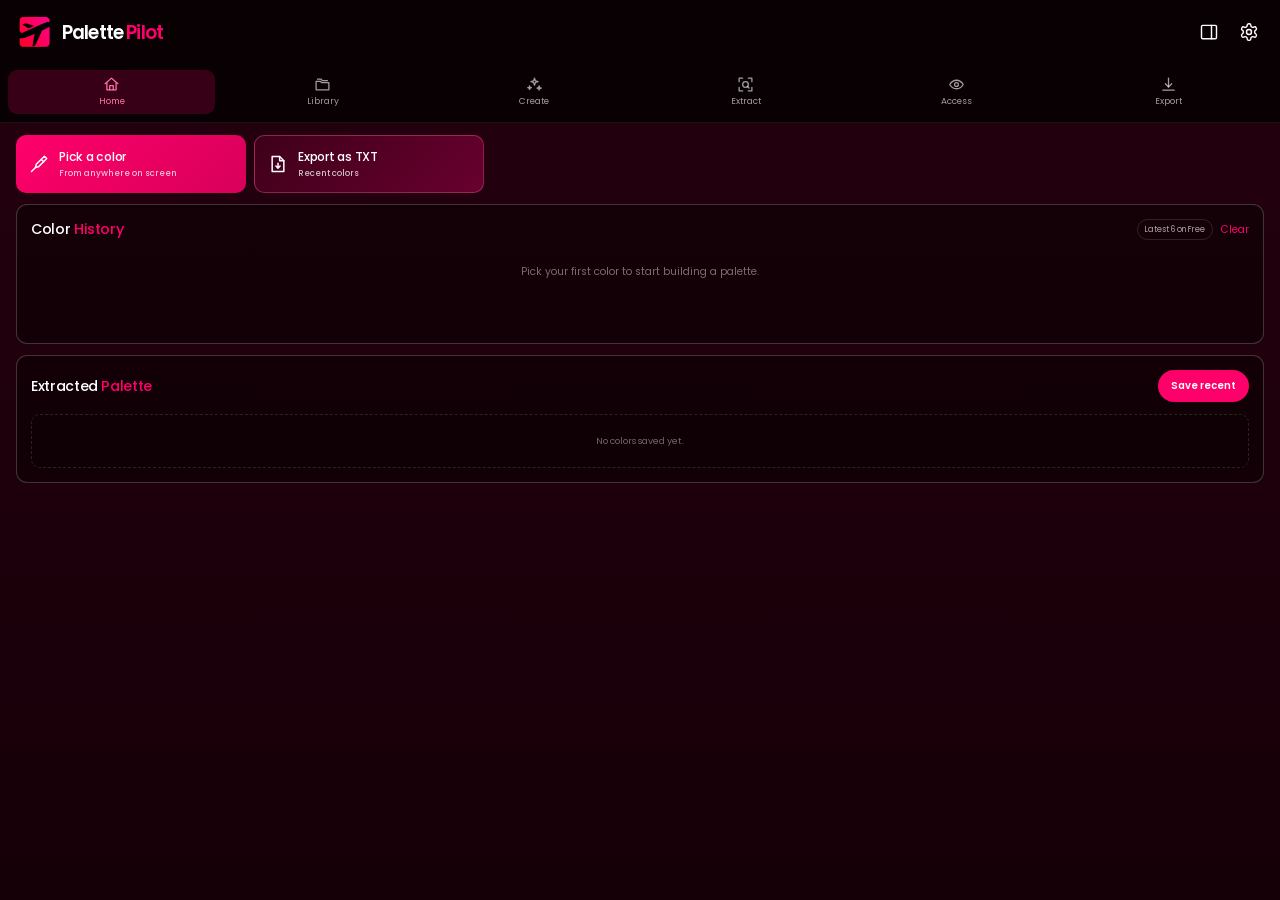
==== commit 30d0c5e6: "Polish UI and improve color editing UX Refreshes the extension interface across views with tighter s" ====
--- a/index.html
+++ b/index.html
@@ -17,6 +17,7 @@
         <symbol id="icon-download" viewBox="0 0 24 24"><path d="M12 3v12"/><path d="m7.5 11 4.5 4.5 4.5-4.5"/><path d="M4 20h16"/></symbol>
         <symbol id="icon-panel" viewBox="0 0 24 24"><rect x="3" y="4" width="18" height="16" rx="1.5"/><path d="M15 4v16"/></symbol>
         <symbol id="icon-close" viewBox="0 0 24 24"><path d="m5 5 14 14M19 5 5 19"/></symbol>
+        <symbol id="icon-lock" viewBox="0 0 24 24"><rect x="5" y="10" width="14" height="11" rx="2"/><path d="M8 10V7a4 4 0 0 1 8 0v3"/></symbol>
         <symbol id="icon-settings" viewBox="0 0 24 24"><path d="M12.2 2h-.4a2 2 0 0 0-2 2v.2a2 2 0 0 1-1 1.7l-.4.3a2 2 0 0 1-2 0l-.2-.1a2 2 0 0 0-2.7.7l-.2.4A2 2 0 0 0 4 9.9l.2.1a2 2 0 0 1 1 1.7v.6a2 2 0 0 1-1 1.7l-.2.1a2 2 0 0 0-.7 2.7l.2.4a2 2 0 0 0 2.7.7l.2-.1a2 2 0 0 1 2 0l.4.3a2 2 0 0 1 1 1.7v.2a2 2 0 0 0 2 2h.4a2 2 0 0 0 2-2v-.2a2 2 0 0 1 1-1.7l.4-.3a2 2 0 0 1 2 0l.2.1a2 2 0 0 0 2.7-.7l.2-.4a2 2 0 0 0-.7-2.7l-.2-.1a2 2 0 0 1-1-1.7v-.6a2 2 0 0 1 1-1.7l.2-.1a2 2 0 0 0 .7-2.7l-.2-.4a2 2 0 0 0-2.7-.7l-.2.1a2 2 0 0 1-2 0l-.4-.3a2 2 0 0 1-1-1.7V4a2 2 0 0 0-2-2Z"/><circle cx="12" cy="12" r="3"/></symbol>
         <symbol id="icon-eyedropper" viewBox="0 0 24 24"><path d="m18.5 2.8 2.7 2.7-9.7 9.7-3.7.9.9-3.7z"/><path d="m14.8 6.5 2.7 2.7M3 21l5.7-5.7"/></symbol>
         <symbol id="icon-file-download" viewBox="0 0 24 24"><path d="M5 3h9l5 5v13H5z"/><path d="M14 3v5h5M12 11v6M9.5 14.5 12 17l2.5-2.5"/></symbol>
@@ -27,7 +28,7 @@
     <main class="app-shell">
         <div class="app-topbar">
             <header class="app-header">
-                <div class="brand"><img src="icons/icon128.png" alt="Palette Pilot"><h1>PalettePilot</h1><span id="pro-badge" class="pro-badge hide">Pro</span></div>
+                <div class="brand"><img src="icons/icon128.png" alt="Palette Pilot"><h1>Palette <span>Pilot</span></h1><span id="pro-badge" class="pro-badge hide">Pro</span></div>
                 <div class="header-actions">
                     <button id="open-side-panel" class="icon-button pro-only" type="button" title="Open side-panel workspace" aria-label="Open side-panel workspace"><svg><use href="#icon-panel"></use></svg></button>
                     <button id="settings-button" class="icon-button" type="button" title="Settings" aria-label="Settings"><svg><use href="#icon-settings"></use></svg></button>
@@ -47,25 +48,19 @@
 
         <section class="workspace-view active" data-view="home">
             <div class="hero-actions">
-                <button id="picker-btn" class="primary-action" type="button"><svg class="action-icon"><use href="#icon-eyedropper"></use></svg><span><strong>Pick a Color</strong><small>From anywhere on screen</small></span></button>
+                <button id="picker-btn" class="primary-action" type="button"><svg class="action-icon"><use href="#icon-eyedropper"></use></svg><span><strong>Pick a color</strong><small>From anywhere on screen</small></span></button>
                 <button id="quick-export-btn" class="primary-action secondary" type="button"><svg class="action-icon"><use href="#icon-file-download"></use></svg><span><strong id="quick-export-label">Export as TXT</strong><small>Recent colors</small></span></button>
             </div>
 
             <section class="content-card history-card">
-                <div class="section-heading"><div><span class="eyebrow">Color stream</span><h2>Recent Colors</h2></div><div class="heading-actions"><span id="history-limit" class="limit-pill">Latest 6 on Free</span><button id="clear-history" class="text-button" type="button">Clear</button></div></div>
+                <div class="section-heading"><h2>Color <span>History</span></h2><div class="heading-actions"><span id="history-limit" class="limit-pill">Latest 6 on Free</span><button id="clear-history" class="text-button" type="button">Clear</button></div></div>
                 <div id="empty-history" class="empty-state">Pick your first color to start building a palette.</div>
                 <ul id="recent-colors" class="swatch-grid"></ul>
             </section>
 
             <section class="content-card current-palette-card">
-                <div class="section-heading"><div><span class="eyebrow">Saved palette</span><h2 id="home-palette-name">My Palette</h2></div><button id="save-history-palette" class="small-button" type="button">Save recent</button></div>
+                <div class="section-heading"><h2>Extracted <span>Palette</span><span id="home-palette-name" class="visually-hidden">My Palette</span></h2><button id="save-history-palette" class="small-button" type="button">Save recent</button></div>
                 <div id="home-palette-strip" class="palette-strip empty"><span>One saved palette is included on Free.</span></div>
-            </section>
-
-            <section class="quick-tools">
-                <button type="button" data-view-link="create"><svg><use href="#icon-sparkles"></use></svg><strong>Generate</strong><small>Shades, harmonies & themes</small></button>
-                <button type="button" data-view-link="extract"><svg><use href="#icon-extract"></use></svg><strong>Extract</strong><small>Page or image palettes</small></button>
-                <button type="button" data-view-link="accessibility"><svg><use href="#icon-access"></use></svg><strong>Check</strong><small>Contrast & simulations</small></button>
             </section>
         </section>
 
@@ -79,14 +74,14 @@
                 <input id="palette-id" type="hidden">
                 <label>Name<input id="palette-name" type="text" maxlength="48" placeholder="Brand palette" required></label>
                 <label>Folder<select id="palette-folder"></select></label>
-                <label>Colors<input id="palette-colors" type="text" placeholder="#FF006A, #210511"></label>
+                <div class="palette-colors-field"><span>Colors</span><div class="palette-color-editor"><div id="palette-color-chips" class="palette-color-chips"></div><label class="palette-color-add" title="Add color"><input id="palette-color-picker" type="color" value="#ff006a" aria-label="Add a color"><span aria-hidden="true">+</span></label></div><input id="palette-colors" type="hidden"></div>
                 <div class="form-actions"><button class="small-button" type="submit">Save palette</button><button id="cancel-palette" class="outline-button" type="button">Cancel</button></div>
             </form>
             <div id="palette-library" class="palette-library"></div>
         </section>
 
         <section class="workspace-view" data-view="create">
-            <div class="view-heading"><div><span class="eyebrow">Color lab</span><h2>Create with Color</h2></div><span class="pro-chip">Pro tools</span></div>
+            <div class="view-heading"><div><span class="eyebrow">Color lab</span><h2>Create with Color</h2></div><span class="pro-chip">Pro</span></div>
             <section class="content-card lab-controls">
                 <label class="color-control"><input id="lab-color" type="color" value="#ff006a"><span><small>Base color</small><strong id="lab-color-value">#FF006A</strong></span></label>
                 <div class="segmented-control" id="generator-tabs">
@@ -149,14 +144,14 @@
             <div id="export-formats" class="export-formats">
                 <button data-format="txt" type="button"><strong>TXT</strong><small>Free</small></button>
                 <button data-format="css" type="button"><strong>CSS</strong><small>Free</small></button>
-                <button data-format="csv" data-pro-format type="button"><strong>CSV</strong><small>Pro</small></button>
-                <button data-format="scss" data-pro-format type="button"><strong>SCSS</strong><small>Pro</small></button>
-                <button data-format="tailwind" data-pro-format type="button"><strong>Tailwind</strong><small>Pro</small></button>
-                <button data-format="json" data-pro-format type="button"><strong>JSON</strong><small>Pro</small></button>
-                <button data-format="svg" data-pro-format type="button"><strong>SVG</strong><small>Pro</small></button>
-                <button data-format="png" data-pro-format type="button"><strong>PNG</strong><small>Pro</small></button>
-                <button data-format="ase" data-pro-format type="button"><strong>ASE</strong><small>Pro</small></button>
-                <button data-format="pdf" data-pro-format type="button"><strong>PDF</strong><small>Pro</small></button>
+                <button class="disabled" data-format="csv" data-pro-format type="button" disabled><svg class="export-lock"><use href="#icon-lock"></use></svg><strong>CSV</strong><small>Pro</small></button>
+                <button class="disabled" data-format="scss" data-pro-format type="button" disabled><svg class="export-lock"><use href="#icon-lock"></use></svg><strong>SCSS</strong><small>Pro</small></button>
+                <button class="disabled" data-format="tailwind" data-pro-format type="button" disabled><svg class="export-lock"><use href="#icon-lock"></use></svg><strong>Tailwind</strong><small>Pro</small></button>
+                <button class="disabled" data-format="json" data-pro-format type="button" disabled><svg class="export-lock"><use href="#icon-lock"></use></svg><strong>JSON</strong><small>Pro</small></button>
+                <button class="disabled" data-format="svg" data-pro-format type="button" disabled><svg class="export-lock"><use href="#icon-lock"></use></svg><strong>SVG</strong><small>Pro</small></button>
+                <button class="disabled" data-format="png" data-pro-format type="button" disabled><svg class="export-lock"><use href="#icon-lock"></use></svg><strong>PNG</strong><small>Pro</small></button>
+                <button class="disabled" data-format="ase" data-pro-format type="button" disabled><svg class="export-lock"><use href="#icon-lock"></use></svg><strong>ASE</strong><small>Pro</small></button>
+                <button class="disabled" data-format="pdf" data-pro-format type="button" disabled><svg class="export-lock"><use href="#icon-lock"></use></svg><strong>PDF</strong><small>Pro</small></button>
             </div>
             <section class="content-card pro-feature token-studio" data-feature="Semantic color tokens">
                 <div class="section-heading"><div><span class="eyebrow">Design system</span><h2>Semantic Tokens</h2></div><button id="auto-tokens" class="small-button" type="button">Auto map</button></div>
--- a/style.css
+++ b/style.css
@@ -103,3 +103,60 @@
 @media (min-height:700px), (min-width:520px){html,body{width:100%;min-width:0;height:100%;min-height:100%}.app-shell{width:100%;height:100%;min-height:100vh}.workspace-view{height:calc(100vh - 100px);max-height:calc(100vh - 100px)!important;min-height:0}}
 @media (min-width:520px){.hero-actions{grid-template-columns:repeat(2,minmax(160px,230px));justify-content:start}.swatch-grid{grid-template-columns:repeat(3,minmax(0,1fr))!important}.workspace-nav{justify-content:stretch}}
 @media (prefers-reduced-motion:reduce){.color-popup{animation:none}.pro-welcome,.pro-welcome::before,.pro-welcome::after,.pro-welcome *,.pro-welcome *::before,.pro-welcome *::after{animation:none!important;transition:none!important}.pro-welcome.is-visible .pro-welcome-content{opacity:1;transform:none}}
+
+/* Palette Pilot 2.0 — balanced spacing and one visual system across every view. */
+.visually-hidden{position:absolute!important;width:1px!important;height:1px!important;padding:0!important;margin:-1px!important;overflow:hidden!important;clip:rect(0,0,0,0)!important;white-space:nowrap!important;border:0!important}
+.app-shell{background:linear-gradient(180deg,#25000f 0%,#160008 100%)}
+.app-topbar{background:#090003}
+.app-header{height:64px;padding:10px 14px}
+.brand{gap:8px}.brand img{width:40px;height:40px}.brand h1{font-size:1.17rem;font-weight:600;letter-spacing:-.045em}.brand h1 span{color:var(--pink)}
+.pro-badge{padding:3px 9px;background:transparent;border-color:var(--pink);color:#ff8fbe;font-size:.59rem;font-weight:500;letter-spacing:0}
+.header-actions{gap:5px}.icon-button{width:35px;height:35px;border-radius:8px}.icon-button svg{width:20px;height:20px;stroke-width:1.7}
+.workspace-nav{padding:6px 8px 8px;gap:4px}.nav-item{min-height:44px;padding:6px 2px;border-radius:9px;color:rgba(255,255,255,.62);font-weight:400;gap:3px}.nav-item svg{width:17px;height:17px}.nav-item span{font-size:.55rem}.nav-item.active{background:rgba(255,0,106,.19);color:#ff70ad}
+.workspace-view{height:484px;padding:12px 12px 24px}
+
+.hero-actions{gap:8px}.primary-action{min-height:58px;padding:10px 13px;border-radius:10px;gap:10px}.primary-action.secondary{background:linear-gradient(135deg,#3e0019,#69002f);border-color:rgba(255,96,163,.38)}.primary-action .action-icon{width:20px;height:20px}.primary-action strong{font-size:.76rem;font-weight:500;letter-spacing:-.02em}.primary-action small{font-size:.53rem;color:rgba(255,255,255,.74)}
+.content-card{margin-top:11px;padding:14px;border-radius:11px;background:rgba(8,0,4,.48);border-color:rgba(255,255,255,.2)}
+.section-heading{gap:12px}.section-heading h2{font-size:.89rem;font-weight:500;letter-spacing:-.025em}.section-heading h2>span{color:var(--pink)}
+.view-heading{margin-bottom:14px}.view-heading h2{font-size:1.13rem;font-weight:600}.eyebrow{font-size:.58rem;margin-bottom:4px;color:#ff83b8}.heading-actions{gap:8px}.text-button{font-size:.65rem;color:var(--pink)}.limit-pill{font-size:.51rem;padding:3px 7px}
+.small-button,.outline-button{min-height:34px;padding:7px 12px;border-radius:8px;font-size:.62rem;font-weight:600}.section-heading>.small-button{min-height:32px;border-radius:999px;padding-inline:13px}
+select,input[type=text]{min-height:36px;padding:8px 10px;border-radius:8px;font-size:.67rem}
+
+.history-card{min-height:140px}.history-card .empty-state{padding:24px 3px 9px;font-size:.65rem}
+.swatch-grid{grid-template-columns:repeat(3,minmax(0,1fr))!important;gap:9px;margin-top:14px}
+.swatch-card{min-width:0;min-height:34px;padding:5px 10px;justify-content:flex-start;gap:8px;border:1px solid rgba(255,255,255,.04);border-radius:999px;background:rgba(255,255,255,.12);color:#fff;text-align:left;box-shadow:none}.swatch-card:hover{background:rgba(255,255,255,.18);border-color:rgba(255,255,255,.12)}.swatch-card strong{font-size:.72rem;font-weight:500;white-space:nowrap}.swatch-dot{width:14px;height:14px;flex:0 0 auto;border-radius:50%;box-shadow:0 0 0 1px rgba(255,255,255,.12)}
+.current-palette-card{padding-bottom:14px}.palette-strip{height:54px;min-height:54px;margin-top:12px;border:1px solid rgba(255,255,255,.22);border-radius:9px}.palette-strip .strip-color:first-child{border-radius:8px 0 0 8px}.palette-strip .strip-color:last-child{border-radius:0 8px 8px 0}
+
+.folder-toolbar{gap:9px;margin-bottom:12px}.compact-form{gap:11px}.compact-form label,.field-label,.export-source-card label{font-size:.64rem}.form-actions{gap:8px}
+.palette-colors-field{display:grid;gap:5px;color:var(--muted);font-size:.64rem}.palette-color-editor{min-height:58px;padding:10px;display:flex;align-items:center;flex-wrap:wrap;gap:9px;border:1px solid var(--line);border-radius:9px;background:rgba(0,0,0,.24)}.palette-color-chips{display:contents}.palette-color-chip,.palette-color-add{position:relative;width:36px;height:36px;flex:0 0 auto;border-radius:50%;cursor:pointer}.palette-color-chip{display:grid;place-items:center;border:2px solid rgba(255,255,255,.2);background:var(--chip-color);box-shadow:0 3px 10px rgba(0,0,0,.24)}.palette-color-chip span{display:grid;place-items:center;width:18px;height:18px;border-radius:50%;background:rgba(0,0,0,.45);color:#fff;font-size:.72rem;line-height:1;opacity:0;transition:opacity .15s}.palette-color-chip:hover span,.palette-color-chip:focus-visible span{opacity:1}.palette-color-add{display:grid;place-items:center;border:1px dashed rgba(255,126,180,.62);background:rgba(255,0,106,.08);color:#ff83b8}.palette-color-add:hover{background:rgba(255,0,106,.17);border-style:solid}.palette-color-add span{font-size:1.25rem;font-weight:300;line-height:1}.palette-color-add input{position:absolute;inset:0;width:100%;height:100%;opacity:0;cursor:pointer}.palette-colors-empty{align-self:center;color:rgba(255,255,255,.4);font-size:.58rem}#palette-editor:not(.hide){margin-bottom:13px}
+.palette-library{gap:11px}.palette-card{padding:14px;border-radius:11px;background:rgba(255,255,255,.06)}.palette-card h3{font-size:.82rem}.palette-card small{font-size:.58rem}.palette-card-actions{gap:7px}.palette-card-actions button{font-size:.61rem}.palette-mini-strip{height:48px;margin:11px 0;border-radius:9px}.library-empty{padding:40px 14px;border-radius:11px;font-size:.68rem}
+
+.lab-controls{padding:14px}.color-control{gap:11px}.color-control input[type=color]{width:48px;height:48px;border-radius:10px}.color-control small{font-size:.59rem}.color-control strong{font-size:.79rem}.segmented-control{gap:4px;margin-top:14px;padding:4px;border-radius:11px}.segmented-control button{min-height:34px;border-radius:8px;font-size:.59rem}.inline-options{margin-top:12px}.large-swatches,.shade-grid{min-height:105px;margin-top:14px;border-radius:10px}.gradient-preview{height:120px;margin-top:14px;border-radius:10px}.theme-pair{gap:10px;margin-top:14px}.theme-card{padding:12px;border-radius:10px}
+
+.extract-grid{gap:11px}.extract-card{min-height:183px;padding:15px}.tool-icon{width:23px;height:23px}.extract-card h3{margin-top:8px;font-size:.8rem}.extract-card p{margin-top:7px;font-size:.61rem;line-height:1.5}.image-preview-wrap{height:122px;margin-top:12px;border-radius:9px}.token-list{gap:6px;margin-top:11px}.token-row{padding:7px 9px;border-radius:7px;font-size:.58rem}
+#extraction-results-card .section-heading{align-items:center}#extraction-results-card .section-heading>div{min-width:0;overflow:hidden}#extraction-source{max-width:100%;overflow:hidden;text-overflow:ellipsis;white-space:nowrap}#save-extraction{flex:0 0 auto;white-space:nowrap}
+
+.contrast-builder{padding:14px}.contrast-inputs{grid-template-columns:1fr 34px 1fr;gap:9px}.contrast-inputs label small{font-size:.59rem}.contrast-inputs input[type=color]{width:35px;height:35px}.contrast-inputs button{height:35px;border-radius:8px}.contrast-sample{margin-top:14px;padding:18px;border-radius:10px}.contrast-sample strong{font-size:.86rem}.contrast-sample span{font-size:.6rem}.contrast-score{gap:6px;margin-top:11px}.score-ratio,.score-badge{padding:8px 5px;border-radius:7px}.matrix-cell{height:38px}.vision-preview{gap:9px;margin-top:12px}.vision-strip{height:42px;border-radius:8px}
+
+.export-source-card{padding:14px}.export-formats{grid-template-columns:repeat(4,1fr);gap:8px;margin-top:11px}.export-formats button{position:relative;min-height:58px;padding:8px 4px;border-radius:10px}.export-formats strong{font-size:.65rem}.export-formats small{font-size:.5rem}.export-lock{display:none;position:absolute;top:7px;right:7px;width:11px;height:11px;fill:none;stroke:currentColor;stroke-width:1.8;stroke-linecap:round;stroke-linejoin:round}.export-formats button[data-pro-format]:disabled,.export-formats button[data-pro-format].disabled{opacity:.5;filter:saturate(.6);background:rgba(255,255,255,.025);border-color:rgba(255,255,255,.1);cursor:not-allowed}.export-formats button[data-pro-format]:disabled .export-lock,.export-formats button[data-pro-format].disabled .export-lock{display:block;color:#ff8fbe}.export-formats button[data-pro-format]:disabled small,.export-formats button[data-pro-format].disabled small{color:rgba(255,255,255,.45)}.semantic-tokens{gap:9px;margin-top:12px}.semantic-field{padding:8px;border-radius:8px}.semantic-field span{font-size:.58rem}
+
+.settings-card{padding:14px}.setting-row{padding:14px 0;gap:14px}.setting-row h3,.backup-card h3{font-size:.77rem}.setting-row p,.backup-card p,.muted{font-size:.61rem}.backup-card{padding:14px}.pro-panel{padding:16px;border-radius:12px}.pro-actions{gap:9px;margin-top:12px}
+.pro-feature.locked::after{border-radius:inherit}
+
+input[type=color]{appearance:none;-webkit-appearance:none;padding:0;border:0;border-radius:var(--color-radius,8px);background:transparent;overflow:hidden;cursor:pointer}
+input[type=color]::-webkit-color-swatch-wrapper{padding:0}
+input[type=color]::-webkit-color-swatch{border:1px solid rgba(255,255,255,.22);border-radius:var(--color-radius,8px)}
+input[type=color]::-moz-color-swatch{border:1px solid rgba(255,255,255,.22);border-radius:var(--color-radius,8px)}
+.color-control input[type=color]{--color-radius:11px}.contrast-inputs input[type=color]{--color-radius:8px}.semantic-field input[type=color]{--color-radius:7px;width:30px;height:30px;flex:0 0 auto}
+
+.color-popup-backdrop{position:fixed;inset:0;z-index:190;display:grid;place-items:center;padding:20px;background:rgba(8,0,4,.68);backdrop-filter:blur(8px) saturate(115%);animation:popupBackdropIn .2s ease}
+.color-popup{position:relative;inset:auto;width:min(100%,350px);padding:17px;border:1px solid rgba(255,101,167,.36);border-radius:15px;background:radial-gradient(circle at 100% 0%,rgba(255,0,106,.16),transparent 38%),linear-gradient(145deg,#22000e,#120007);box-shadow:0 24px 70px rgba(0,0,0,.72);animation:colorPopupIn .24s cubic-bezier(.2,.85,.25,1)}
+.popup-heading{display:flex;align-items:flex-start;justify-content:space-between;gap:14px}.popup-heading small{display:block;color:#ff83b8;font-size:.53rem;font-weight:700;letter-spacing:.1em;text-transform:uppercase}.popup-heading h2{margin-top:2px;font-size:1.02rem;letter-spacing:-.025em}.popup-close{position:static;width:32px;height:32px;flex:0 0 auto;display:grid;place-items:center;border:1px solid var(--line);border-radius:8px;background:rgba(255,255,255,.07);cursor:pointer}.popup-close svg{width:15px;height:15px;fill:none;stroke:currentColor;stroke-width:2;stroke-linecap:round}.popup-close:hover{background:rgba(255,0,106,.2);border-color:rgba(255,106,170,.5)}
+.popup-swatch{position:relative;width:100%;height:94px;min-height:94px;margin-top:14px;display:flex;align-items:flex-end;justify-content:space-between;gap:10px;padding:12px;border:1px solid rgba(255,255,255,.2);border-radius:11px;overflow:hidden;cursor:pointer}.popup-swatch:hover{border-color:rgba(255,255,255,.42);filter:brightness(1.05)}.popup-swatch:focus-within{outline:2px solid #fff;outline-offset:2px}.popup-color-input{position:absolute;inset:0;width:100%;height:100%;opacity:0;cursor:pointer}.popup-color-code,.popup-edit-label{position:relative;pointer-events:none;padding:5px 9px;border-radius:999px;background:rgba(0,0,0,.26);font-size:.65rem;font-weight:600;letter-spacing:.03em;backdrop-filter:blur(4px)}.popup-edit-label{font-size:.53rem;font-weight:500;opacity:.82}
+.popup-values{display:grid;grid-template-columns:1fr 1fr;gap:8px;margin-top:11px}.popup-values button{min-width:0;min-height:58px;padding:9px 10px;display:grid;grid-template-columns:1fr auto;align-content:center;align-items:center;gap:2px 8px;border:1px solid rgba(255,255,255,.13);border-radius:9px;background:rgba(255,255,255,.055);text-align:left;cursor:pointer}.popup-values button:hover{background:rgba(255,255,255,.1);border-color:rgba(255,111,173,.42)}.popup-values small{color:#ff88bb;font-size:.5rem;font-weight:700;letter-spacing:.09em}.popup-values strong{min-width:0;grid-column:1/-1;color:#fff;font-size:.62rem;line-height:1.25;white-space:normal;overflow-wrap:anywhere}.popup-values button>span{grid-column:2;grid-row:1;color:rgba(255,255,255,.38);font-size:.48rem}.popup-hint{margin-top:11px;color:rgba(255,255,255,.46);font-size:.54rem;text-align:center}
+@keyframes popupBackdropIn{from{opacity:0}to{opacity:1}}
+
+.toast{z-index:400;top:14px;width:max-content;max-width:calc(100% - 28px);min-height:38px;padding:9px 14px;display:flex;align-items:center;gap:8px;border:1px solid rgba(255,125,179,.42);border-radius:999px;background:rgba(42,0,19,.94);color:#fff;box-shadow:0 14px 38px rgba(0,0,0,.5);font-size:.62rem;font-weight:500;text-align:left;backdrop-filter:blur(12px) saturate(125%);animation:toastIn .2s cubic-bezier(.2,.8,.2,1)}.toast::before{content:'•';display:grid;place-items:center;width:18px;height:18px;flex:0 0 auto;border-radius:50%;background:rgba(255,255,255,.1);color:#ff8cbc}.toast.success{border-color:rgba(83,222,161,.42);color:#d9ffed}.toast.success::before{content:'✓';background:rgba(83,222,161,.15);color:#79e9b7;font-size:.68rem;font-weight:700}@keyframes toastIn{from{opacity:0;transform:translate(-50%,-8px) scale(.96)}to{opacity:1;transform:translateX(-50%) scale(1)}}
+
+@media (min-height:700px), (min-width:520px){.workspace-view{height:calc(100vh - 116px);max-height:calc(100vh - 116px)!important}}
+@media (min-width:520px){.workspace-view{padding-left:16px;padding-right:16px}.swatch-grid{grid-template-columns:repeat(4,minmax(0,1fr))!important}.export-formats{grid-template-columns:repeat(5,minmax(70px,1fr))}}
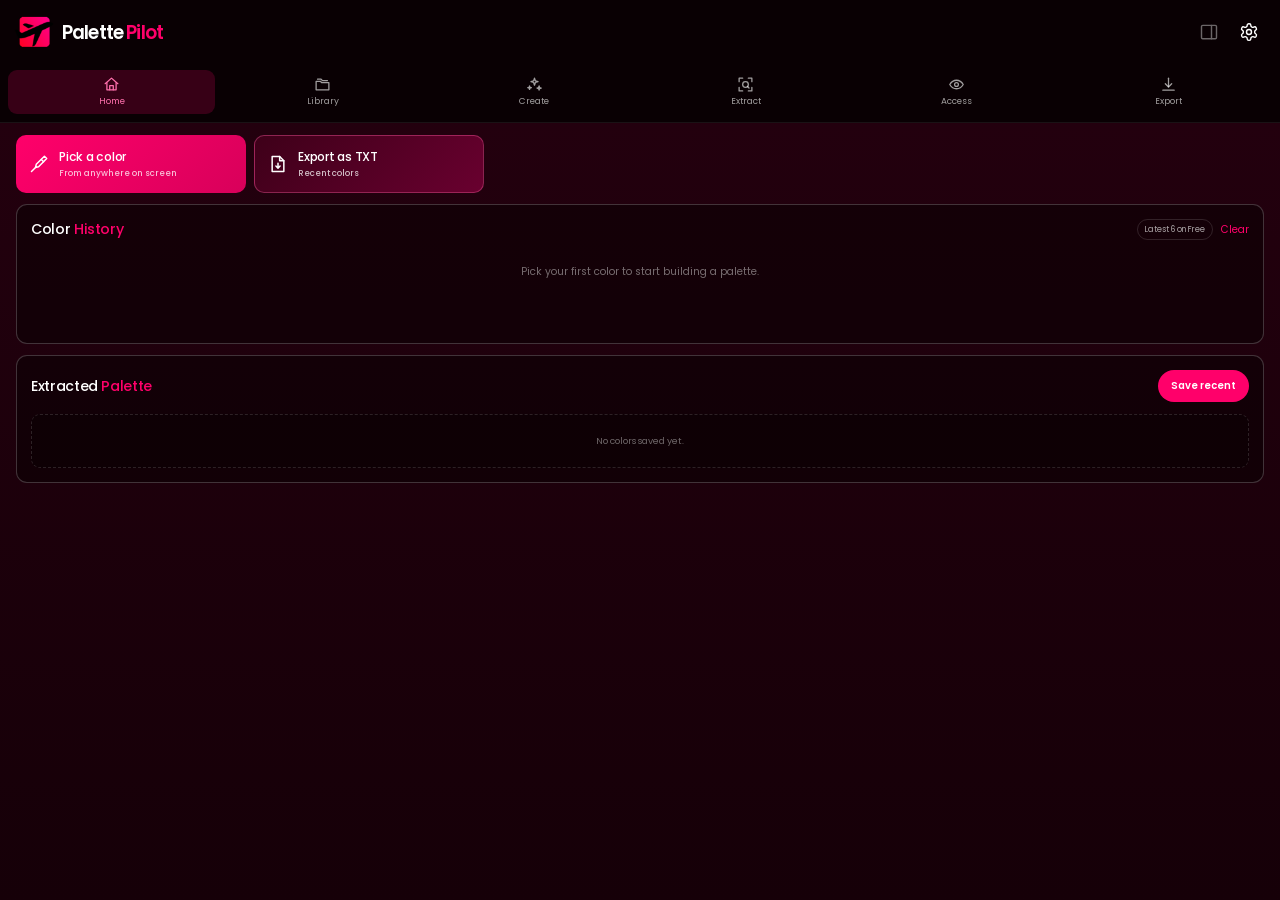
==== commit 82d368f6: "v2.1.0 - Add Pro shortcuts, picker, and light theme Ships v2.1.0 with a new background service worke" ====
--- a/index.html
+++ b/index.html
@@ -1,5 +1,5 @@
 <!DOCTYPE html>
-<html lang="en">
+<html lang="en" data-theme="dark">
 <head>
     <meta charset="UTF-8">
     <meta name="viewport" content="width=device-width, initial-scale=1.0">
@@ -23,6 +23,8 @@
         <symbol id="icon-file-download" viewBox="0 0 24 24"><path d="M5 3h9l5 5v13H5z"/><path d="M14 3v5h5M12 11v6M9.5 14.5 12 17l2.5-2.5"/></symbol>
         <symbol id="icon-page" viewBox="0 0 24 24"><rect x="3" y="4" width="18" height="16" rx="2"/><path d="M3 8h18M7 12h4M7 16h7"/></symbol>
         <symbol id="icon-image" viewBox="0 0 24 24"><rect x="3" y="4" width="18" height="16" rx="2"/><circle cx="8.5" cy="9" r="1.5"/><path d="m5 18 5-5 3 3 2-2 4 4"/></symbol>
+        <symbol id="icon-upload" viewBox="0 0 24 24"><path d="M12 16V4"/><path d="m7.5 8.5 4.5-4.5 4.5 4.5"/><path d="M4 14v6h16v-6"/></symbol>
+        <symbol id="icon-copy" viewBox="0 0 24 24"><rect x="8" y="8" width="12" height="12" rx="2"/><path d="M16 8V6a2 2 0 0 0-2-2H6a2 2 0 0 0-2 2v8a2 2 0 0 0 2 2h2"/></symbol>
         <symbol id="icon-swap" viewBox="0 0 24 24"><path d="M4 8h14M15 5l3 3-3 3M20 16H6M9 13l-3 3 3 3"/></symbol>
     </svg>
     <main class="app-shell">
@@ -31,7 +33,7 @@
                 <div class="brand"><img src="icons/icon128.png" alt="Palette Pilot"><h1>Palette <span>Pilot</span></h1><span id="pro-badge" class="pro-badge hide">Pro</span></div>
                 <div class="header-actions">
                     <button id="open-side-panel" class="icon-button pro-only" type="button" title="Open side-panel workspace" aria-label="Open side-panel workspace"><svg><use href="#icon-panel"></use></svg></button>
-                    <button id="settings-button" class="icon-button" type="button" title="Settings" aria-label="Settings"><svg><use href="#icon-settings"></use></svg></button>
+                    <button id="settings-button" class="icon-button" type="button" title="Settings" aria-label="Settings" aria-pressed="false"><svg><use href="#icon-settings"></use></svg></button>
                 </div>
             </header>
             <nav class="workspace-nav" aria-label="Workspace">
@@ -70,6 +72,10 @@
                 <select id="folder-filter" aria-label="Palette folder"></select>
                 <button id="new-folder" class="outline-button pro-only" type="button">+ Folder</button>
             </div>
+            <div class="palette-management-bar">
+                <span>Drag palettes or colors to reorder</span>
+                <div><button id="undo-palette" type="button" disabled>Undo</button><button id="redo-palette" type="button" disabled>Redo</button></div>
+            </div>
             <form id="palette-editor" class="content-card compact-form hide">
                 <input id="palette-id" type="hidden">
                 <label>Name<input id="palette-name" type="text" maxlength="48" placeholder="Brand palette" required></label>
@@ -87,11 +93,25 @@
                 <div class="segmented-control" id="generator-tabs">
                     <button class="active" data-generator="shades" type="button">Shades</button><button data-generator="harmony" type="button">Harmony</button><button data-generator="gradient" type="button">Gradient</button><button data-generator="theme" type="button">Themes</button>
                 </div>
-                <div id="harmony-options" class="inline-options hide"><select id="harmony-type"><option value="complementary">Complementary</option><option value="analogous">Analogous</option><option value="triadic">Triadic</option><option value="split">Split complementary</option><option value="tetradic">Tetradic</option></select></div>
-                <div id="gradient-options" class="inline-options hide"><label>Angle <input id="gradient-angle" type="range" min="0" max="360" value="120"><span id="gradient-angle-value">120°</span></label></div>
             </section>
             <section class="content-card result-card pro-feature" data-feature="Color generation">
                 <div class="section-heading"><h2 id="generator-title">Shades & Tints</h2><button id="add-generated" class="small-button" type="button">Add to palette</button></div>
+                <div id="harmony-options" class="inline-options hide"><select id="harmony-type"><option value="complementary">Complementary</option><option value="analogous">Analogous</option><option value="triadic">Triadic</option><option value="split">Split complementary</option><option value="tetradic">Tetradic</option></select></div>
+                <div id="gradient-options" class="gradient-options hide">
+                    <div class="gradient-toolbar">
+                        <label>Type<select id="gradient-type"><option value="linear">Linear</option><option value="radial">Radial</option><option value="conic">Angular</option></select></label>
+                        <div id="gradient-angle-control"><span class="gradient-control-label">Angle</span><div><input id="gradient-angle" type="range" min="0" max="360" value="120"><label class="gradient-angle-number"><input id="gradient-angle-number" type="number" min="0" max="360" value="120" aria-label="Gradient angle"><b>°</b></label></div></div>
+                    </div>
+                    <div class="gradient-track-wrap">
+                        <div id="gradient-track" class="gradient-track" aria-label="Gradient stops. Click the line to add a stop."><div id="gradient-stop-handles" class="gradient-stop-handles"></div></div>
+                        <small>Click the gradient line to add a stop</small>
+                    </div>
+                    <div class="gradient-stop-editor">
+                        <label class="gradient-stop-color"><input id="gradient-stop-color" type="color" value="#FF006A"><span><small>Selected stop</small><strong id="gradient-stop-value">#FF006A</strong></span></label>
+                        <label class="gradient-position-field"><small>Position</small><span><input id="gradient-stop-position" type="number" min="0" max="100" value="0"><b>%</b></span></label>
+                        <button id="remove-gradient-stop" class="gradient-remove-stop" type="button" aria-label="Remove selected gradient stop">−</button>
+                    </div>
+                </div>
                 <div id="generator-preview"></div>
             </section>
         </section>
@@ -100,10 +120,11 @@
             <div class="view-heading"><div><span class="eyebrow">Capture inspiration</span><h2>Palette Extraction</h2></div><span class="pro-chip">Pro</span></div>
             <div class="extract-grid">
                 <section class="content-card extract-card pro-feature" data-feature="Page palette extraction">
-                    <svg class="tool-icon"><use href="#icon-page"></use></svg><h3>Current Page</h3><p>Find dominant CSS colors and existing color tokens on the active page.</p><button id="extract-page" class="small-button" type="button">Extract page</button>
+                    <svg class="tool-icon"><use href="#icon-page"></use></svg><h3>Current Page</h3><p>Find dominant CSS colors and existing color tokens on the active page.</p><button id="extract-page" class="small-button extract-action-button" type="button"><svg><use href="#icon-sparkles"></use></svg><span>Extract page</span></button>
                 </section>
-                <section class="content-card extract-card pro-feature" data-feature="Image palette extraction">
-                    <svg class="tool-icon"><use href="#icon-image"></use></svg><h3>Image</h3><p>Analyze an image locally and find its dominant colors.</p><label class="small-button file-button">Choose image<input id="image-input" type="file" accept="image/*"></label>
+                <section id="image-drop-zone" class="content-card extract-card image-drop-zone pro-feature" data-feature="Image palette extraction" tabindex="0" aria-label="Drop or paste an image to extract its colors">
+                    <svg class="tool-icon"><use href="#icon-image"></use></svg><h3>Image</h3><p>Analyze an image locally and find its dominant colors.</p><div class="drop-hint"><strong>Drop or paste</strong><small><span id="paste-shortcut">Ctrl + V</span> while Extract is open</small></div>
+                    <label class="small-button file-button extract-action-button"><svg><use href="#icon-upload"></use></svg><span>Choose image</span><input id="image-input" type="file" accept="image/*"></label>
                 </section>
             </div>
             <section id="extraction-results-card" class="content-card hide">
@@ -119,7 +140,7 @@
             <section class="content-card contrast-builder">
                 <div class="contrast-inputs">
                     <label><small>Text</small><span><input id="foreground-color" type="color" value="#ffffff"><input id="foreground-hex" type="text" value="#FFFFFF" maxlength="7"></span></label>
-                    <button id="swap-contrast" type="button" aria-label="Swap colors"><svg><use href="#icon-swap"></use></svg></button>
+                    <button id="swap-contrast" type="button" aria-label="Swap colors"><svg viewBox="0 0 24 24" aria-hidden="true"><g class="swap-arrow swap-arrow-top"><path d="M3 8h15"/><path d="m15 5 3 3-3 3"/></g><g class="swap-arrow swap-arrow-bottom"><path d="M21 16H6"/><path d="m9 13-3 3 3 3"/></g></svg></button>
                     <label><small>Background</small><span><input id="background-color" type="color" value="#5a042b"><input id="background-hex" type="text" value="#5A042B" maxlength="7"></span></label>
                 </div>
                 <div id="contrast-sample" class="contrast-sample"><strong>Readable color starts here.</strong><span>Palette Pilot checks every combination.</span></div>
@@ -162,8 +183,14 @@
         <section class="workspace-view" data-view="settings">
             <div class="view-heading"><div><span class="eyebrow">Preferences</span><h2>Settings</h2></div></div>
             <section class="content-card settings-card">
+                <div class="setting-row"><div><h3>Light mode</h3><p>Use a clean, bright theme throughout Palette Pilot.</p></div><label class="switch"><input id="theme-input" type="checkbox" role="switch" aria-label="Light mode"><span></span></label></div>
                 <div class="setting-row"><div><h3>Quick Pick</h3><p>Copy the color code as soon as it is picked.</p></div><label class="switch"><input id="quickpick-input" type="checkbox"><span></span></label></div>
                 <div class="setting-row"><div><h3>Quick export format</h3><p>TXT and CSS are free. Pro adds more export formats for your colors.</p></div><select id="quick-export-format"><option value="txt">TXT</option><option value="css">CSS</option><option value="csv" data-pro-format>CSV · Pro</option><option value="scss" data-pro-format>SCSS · Pro</option><option value="tailwind" data-pro-format>Tailwind · Pro</option><option value="json" data-pro-format>JSON · Pro</option></select></div>
+            </section>
+            <section class="content-card shortcuts-card pro-feature" data-feature="Keyboard shortcuts">
+                <div class="section-heading"><div><span class="eyebrow">Faster workflow</span><h2>Keyboard Shortcuts</h2></div><div class="shortcut-heading-actions"><span id="shortcut-platform" class="limit-pill">Windows</span><button id="remap-shortcuts" class="shortcut-remap" type="button">Remap</button></div></div>
+                <p class="shortcut-note">Works browser-wide, even when Palette Pilot is closed. Remap in browser settings.</p>
+                <div id="keyboard-shortcuts" class="shortcut-list"></div>
             </section>
             <section class="content-card pro-feature backup-card" data-feature="Local backup and import">
                 <div><h3>Local backup & import</h3><p>Move palettes, folders, tokens and preferences between devices.</p></div><div class="form-actions"><button id="backup-data" class="small-button" type="button">Download backup</button><label class="outline-button file-button">Import<input id="import-data" type="file" accept="application/json,.json"></label></div>
--- a/style.css
+++ b/style.css
@@ -27,7 +27,7 @@
 .contrast-inputs{display:grid;grid-template-columns:1fr 30px 1fr;align-items:end;gap:7px}.contrast-inputs label small{display:block;color:var(--muted);font-size:.55rem;margin-bottom:4px}.contrast-inputs label span{display:flex;align-items:center;gap:4px}.contrast-inputs input[type=color]{width:31px;height:31px;border-radius:7px}.contrast-inputs input[type=text]{min-width:0;width:100%;padding:7px 5px}.contrast-inputs button{height:31px;border:1px solid var(--line);border-radius:8px;background:var(--soft);cursor:pointer}.contrast-sample{margin-top:12px;padding:16px;border-radius:10px;display:grid}.contrast-sample strong{font-size:.8rem}.contrast-sample span{font-size:.55rem;margin-top:3px}.contrast-score{display:grid;grid-template-columns:1.3fr repeat(4,1fr);gap:5px;margin-top:9px}.score-ratio,.score-badge{padding:7px 5px;border-radius:8px;text-align:center;background:rgba(255,255,255,.06)}.score-ratio strong,.score-ratio small,.score-badge strong,.score-badge small{display:block}.score-ratio strong{font-size:.86rem}.score-badge strong{font-size:.57rem}.score-ratio small,.score-badge small{color:var(--muted);font-size:.43rem}.score-badge.pass{color:var(--green);background:rgba(61,210,143,.1)}.score-badge.fail{color:#ff8b9f;background:rgba(255,72,101,.09)}
 .contrast-matrix{display:grid;margin-top:10px;overflow:auto}.matrix-row{display:grid;grid-auto-flow:column;grid-auto-columns:minmax(36px,1fr)}.matrix-cell{height:34px;border:1px solid rgba(0,0,0,.25);display:flex;align-items:center;justify-content:center;font-size:.44rem;font-weight:700}.vision-preview{display:grid;gap:7px;margin-top:10px}.vision-row small{display:block;margin-bottom:3px;color:var(--muted);font-size:.49rem}.vision-strip{height:36px;display:flex;overflow:hidden;border-radius:7px}.vision-strip span{flex:1}
 .export-source-card{margin-top:0}.export-source-card label select{margin-top:4px;width:100%}.export-formats{display:grid;grid-template-columns:repeat(5,1fr);gap:6px;margin-top:10px}.export-formats button{min-height:52px;padding:6px 3px;border:1px solid var(--line);border-radius:10px;background:rgba(255,255,255,.055);cursor:pointer}.export-formats button:hover{border-color:rgba(255,65,145,.5);background:rgba(255,0,106,.12)}.export-formats strong,.export-formats small{display:block}.export-formats strong{font-size:.6rem}.export-formats small{margin-top:2px;color:var(--muted);font-size:.46rem}.semantic-tokens{display:grid;grid-template-columns:1fr 1fr;gap:7px;margin-top:10px}.semantic-field{display:flex;align-items:center;gap:6px;padding:6px;border:1px solid var(--line);border-radius:8px;background:rgba(0,0,0,.2)}.semantic-field input[type=color]{width:25px;height:25px;border:0;padding:0;background:transparent}.semantic-field span{font-size:.52rem}
-.settings-card{margin-top:0}.setting-row{display:flex;align-items:center;justify-content:space-between;gap:12px;padding:11px 0;border-bottom:1px solid rgba(255,255,255,.09)}.setting-row:first-child{padding-top:0}.setting-row:last-child{padding-bottom:0;border:0}.setting-row h3,.backup-card h3{font-size:.72rem}.setting-row p,.backup-card p,.muted{color:var(--muted);font-size:.56rem;line-height:1.45;margin-top:2px}.setting-row select{max-width:145px}.switch input{display:none}.switch span{display:block;width:43px;height:23px;border-radius:999px;background:#777;position:relative;cursor:pointer}.switch span::after{content:'';position:absolute;width:17px;height:17px;left:3px;top:3px;border-radius:50%;background:#fff;transition:.2s}.switch input:checked+span{background:var(--pink)}.switch input:checked+span::after{left:23px}.backup-card>div:first-child{margin-bottom:10px}
+.settings-card{margin-top:0}.setting-row{display:flex;align-items:center;justify-content:space-between;gap:12px;padding:11px 0;border-bottom:1px solid rgba(255,255,255,.09)}.setting-row:first-child{padding-top:0}.setting-row:last-child{padding-bottom:0;border:0}.setting-row h3,.backup-card h3{font-size:.72rem}.setting-row p,.backup-card p,.muted{color:var(--muted);font-size:.56rem;line-height:1.45;margin-top:2px}.setting-row select{max-width:145px}.switch{position:relative}.switch input{position:absolute;width:1px;height:1px;opacity:0}.switch span{display:block;width:43px;height:23px;border-radius:999px;background:#777;position:relative;cursor:pointer}.switch span::after{content:'';position:absolute;width:17px;height:17px;left:3px;top:3px;border-radius:50%;background:#fff;transition:.2s}.switch input:checked+span{background:var(--pink)}.switch input:checked+span::after{left:23px}.switch input:focus-visible+span{outline:2px solid var(--pink);outline-offset:2px}.backup-card>div:first-child{margin-bottom:10px}
 .pro-panel{margin-top:12px;padding:15px;border:1px solid rgba(255,88,159,.35);border-radius:16px;background:radial-gradient(circle at 100% 0%,rgba(255,0,106,.18),transparent 42%),rgba(0,0,0,.28)}.pro-status{padding:4px 9px;border:1px solid var(--line);border-radius:999px;color:var(--muted);font-size:.59rem;font-weight:700}.pro-status.active{border-color:rgba(93,230,171,.42);background:rgba(35,166,110,.12);color:var(--green)}.field-label{margin-top:12px}.field-label input{margin-top:4px;width:100%;text-transform:uppercase}.pro-actions{display:grid;grid-template-columns:1fr 1fr;gap:7px;margin-top:10px}.license-message{min-height:14px;margin-top:8px;color:#ffb6c8;font-size:.56rem}.license-message.success{color:var(--green)}
 .pro-feature{position:relative}.pro-feature.locked{overflow:hidden}.pro-feature.locked::after{content:'PRO  ·  ' attr(data-feature);position:absolute;inset:0;display:flex;align-items:center;justify-content:center;padding:20px;background:rgba(18,0,8,.9);backdrop-filter:blur(7px);color:#ff9fc8;font-size:.62rem;font-weight:700;letter-spacing:.04em;text-align:center;cursor:pointer}.pro-only.disabled{opacity:.4}
 .toast{position:fixed;left:50%;top:74px;transform:translateX(-50%);z-index:100;width:calc(100% - 30px);padding:8px 11px;border:1px solid rgba(255,118,177,.32);border-radius:9px;background:#310017;color:#fff;box-shadow:0 8px 26px rgba(0,0,0,.36);font-size:.58rem;text-align:center}.toast.success{border-color:rgba(83,222,161,.38);color:#a1f4ce}.file-button{position:relative}.file-button input{display:block;position:absolute;width:1px;height:1px;opacity:0;pointer-events:none}.hide{display:none!important}.picking{opacity:0}.color-popup{position:fixed;z-index:90;inset:75px 16px auto;padding:11px;border:1px solid rgba(255,106,170,.35);border-radius:9px;background:linear-gradient(145deg,#180008,#43001e);box-shadow:0 18px 50px rgba(0,0,0,.72);transform-origin:top center;animation:colorPopupIn .18s cubic-bezier(.2,.8,.2,1)}.popup-close{position:absolute;top:8px;right:8px;width:25px;height:25px;border:1px solid var(--line);border-radius:5px;background:rgba(255,255,255,.08);color:#fff;font-size:.7rem;font-weight:700;cursor:pointer}.popup-close:hover{background:rgba(255,0,106,.22);border-color:rgba(255,106,170,.5)}.popup-color{display:grid;grid-template-columns:92px minmax(0,1fr);align-items:stretch;gap:8px;padding-top:25px}.popup-swatch{display:block;width:92px;min-height:143px;border-radius:7px;border:1px solid rgba(255,255,255,.18)}.popup-values{display:grid;gap:4px}.popup-values button{min-width:0;min-height:32px;padding:5px 7px;display:grid;grid-template-columns:42px minmax(0,1fr);align-items:center;gap:5px;border:1px solid var(--line);border-radius:5px;background:rgba(255,255,255,.06);text-align:left;cursor:pointer}.popup-values button:hover{background:rgba(255,255,255,.12);border-color:rgba(255,111,173,.45)}.popup-values small{color:#ff92c0;font-size:.46rem;font-weight:700;letter-spacing:.08em}.popup-values strong{min-width:0;color:#fff;font-size:.68rem;line-height:1.18;white-space:normal;overflow-wrap:anywhere}@keyframes colorPopupIn{from{opacity:0;transform:translateY(-6px) scale(.975)}to{opacity:1;transform:none}}
@@ -160,3 +160,215 @@
 
 @media (min-height:700px), (min-width:520px){.workspace-view{height:calc(100vh - 116px);max-height:calc(100vh - 116px)!important}}
 @media (min-width:520px){.workspace-view{padding-left:16px;padding-right:16px}.swatch-grid{grid-template-columns:repeat(4,minmax(0,1fr))!important}.export-formats{grid-template-columns:repeat(5,minmax(70px,1fr))}}
+
+/* Light theme */
+html[data-theme="light"]{--ink:#26121c;--panel:rgba(255,255,255,.92);--soft:rgba(74,20,45,.07);--line:rgba(76,25,50,.16);--muted:rgba(45,20,32,.66);--green:#168354;color-scheme:light}
+html[data-theme="light"] body{background:#f7f4f6;color:#26121c}
+html[data-theme="light"] .app-shell{background:radial-gradient(circle at 100% 0%,rgba(255,0,106,.08),transparent 34%),linear-gradient(180deg,#fff 0%,#f8f3f6 100%)}
+html[data-theme="light"] .app-topbar{background:rgba(255,255,255,.96);border-color:rgba(76,25,50,.11);box-shadow:0 1px 12px rgba(65,18,42,.06)}
+html[data-theme="light"] .icon-button:hover,
+html[data-theme="light"] .icon-button.active,
+html[data-theme="light"] .icon-button.side-panel-open{background:rgba(255,0,106,.09);border-color:rgba(255,0,106,.2);color:#c90054}
+html[data-theme="light"] .workspace-nav{background:transparent}
+html[data-theme="light"] .nav-item{color:rgba(38,18,28,.58)}
+html[data-theme="light"] .nav-item:hover{color:#26121c;background:rgba(86,29,57,.06)}
+html[data-theme="light"] .nav-item.active{background:rgba(255,0,106,.1);color:#c90054}
+html[data-theme="light"] .content-card{background:rgba(255,255,255,.9);border-color:rgba(76,25,50,.15);box-shadow:0 9px 25px rgba(69,23,46,.07)}
+html[data-theme="light"] .primary-action{color:#fff}
+html[data-theme="light"] .primary-action.secondary{background:linear-gradient(135deg,#fff0f6,#ffe3ef);border-color:rgba(201,0,84,.2);color:#7d123e}
+html[data-theme="light"] .primary-action.secondary small{color:rgba(88,22,50,.65)}
+html[data-theme="light"] .primary-action:not(.secondary) small{color:rgba(255,255,255,.92)}
+html[data-theme="light"] .small-button{color:#fff}
+html[data-theme="light"] .outline-button{background:#fff;color:#492335}
+html[data-theme="light"] .outline-button:hover{background:#f8edf2}
+html[data-theme="light"] select,
+html[data-theme="light"] input[type=text]{background:#fff;color:#2c1721;border-color:rgba(76,25,50,.2)}
+html[data-theme="light"] option{background:#fff;color:#2c1721}
+html[data-theme="light"] .empty-state,
+html[data-theme="light"] .library-empty,
+html[data-theme="light"] .palette-strip.empty,
+html[data-theme="light"] .palette-colors-empty{color:rgba(45,20,32,.52)}
+html[data-theme="light"] .swatch-card{background:#f5edf1;color:#2b1721;border-color:rgba(76,25,50,.08)}
+html[data-theme="light"] .swatch-card:hover{background:#eee1e7;border-color:rgba(76,25,50,.15)}
+html[data-theme="light"] .swatch-dot{box-shadow:0 0 0 1px rgba(35,14,24,.16)}
+html[data-theme="light"] .palette-strip{background:#eee7ea;border-color:rgba(76,25,50,.16)}
+html[data-theme="light"] .palette-card{background:rgba(255,255,255,.86);box-shadow:0 5px 18px rgba(69,23,46,.05)}
+html[data-theme="light"] .segmented-control{background:#f1e8ed}
+html[data-theme="light"] .segmented-control button.active{background:#fff;color:#b8004d;box-shadow:0 2px 8px rgba(65,18,42,.09)}
+html[data-theme="light"] .palette-color-editor,
+html[data-theme="light"] .semantic-field{background:#faf6f8}
+html[data-theme="light"] .palette-color-chip{border-color:rgba(38,18,28,.18)}
+html[data-theme="light"] .extract-card p,
+html[data-theme="light"] .color-control small,
+html[data-theme="light"] .contrast-inputs label small,
+html[data-theme="light"] .vision-row small,
+html[data-theme="light"] .score-ratio small,
+html[data-theme="light"] .score-badge small,
+html[data-theme="light"] .export-formats small{color:var(--muted)}
+html[data-theme="light"] .token-row,
+html[data-theme="light"] .score-ratio,
+html[data-theme="light"] .score-badge,
+html[data-theme="light"] .export-formats button{background:#f7f0f4}
+html[data-theme="light"] .token-row code{color:#a80047}
+html[data-theme="light"] .contrast-inputs button{background:#f5edf1}
+html[data-theme="light"] .export-formats button:hover{background:#fff0f6;border-color:rgba(201,0,84,.3)}
+html[data-theme="light"] .export-formats button[data-pro-format]:disabled,
+html[data-theme="light"] .export-formats button[data-pro-format].disabled{background:#f4eff1;border-color:rgba(76,25,50,.1)}
+html[data-theme="light"] .export-formats button[data-pro-format]:disabled small,
+html[data-theme="light"] .export-formats button[data-pro-format].disabled small{color:rgba(45,20,32,.46)}
+html[data-theme="light"] .setting-row{border-color:rgba(76,25,50,.11)}
+html[data-theme="light"] .eyebrow,
+html[data-theme="light"] .text-button,
+html[data-theme="light"] .palette-card-actions button,
+html[data-theme="light"] .tool-icon,
+html[data-theme="light"] .quick-tools svg,
+html[data-theme="light"] .popup-heading small,
+html[data-theme="light"] .popup-values small{color:#a80047}
+html[data-theme="light"] .pro-badge,
+html[data-theme="light"] .pro-chip{color:#a80047;border-color:rgba(168,0,71,.35);background:rgba(255,0,106,.06)}
+html[data-theme="light"] .brand h1 span,
+html[data-theme="light"] .section-heading h2>span{color:#b8004d}
+html[data-theme="light"] .palette-color-add{color:#a80047;border-color:rgba(168,0,71,.45);background:rgba(255,0,106,.05)}
+html[data-theme="light"] .gradient-preview code{color:#fff}
+html[data-theme="light"] .score-badge.fail{color:#a8223e;background:rgba(190,35,70,.08)}
+html[data-theme="light"] .export-formats button[data-pro-format]:disabled .export-lock,
+html[data-theme="light"] .export-formats button[data-pro-format].disabled .export-lock{color:#a80047}
+html[data-theme="light"] .license-message{color:#9e2147}
+html[data-theme="light"] .transfer-message{color:#a8223e}
+html[data-theme="light"] .pro-welcome-plan{color:#a80047}
+html[data-theme="light"] .switch span{background:#a79ba1;box-shadow:inset 0 0 0 1px rgba(38,18,28,.08)}
+html[data-theme="light"] .pro-panel{background:radial-gradient(circle at 100% 0%,rgba(255,0,106,.1),transparent 42%),#fff;border-color:rgba(201,0,84,.23);box-shadow:0 9px 25px rgba(69,23,46,.06)}
+html[data-theme="light"] .pro-feature.locked::after{background:rgba(255,248,251,.93);color:#a80047}
+html[data-theme="light"] .toast{background:rgba(255,255,255,.97);border-color:rgba(201,0,84,.25);color:#321722;box-shadow:0 12px 34px rgba(65,18,42,.18)}
+html[data-theme="light"] .toast::before{background:rgba(255,0,106,.09)}
+html[data-theme="light"] .toast.success{color:#11663f}
+html[data-theme="light"] .color-popup-backdrop,
+html[data-theme="light"] .transfer-backdrop{background:rgba(50,25,37,.3)}
+html[data-theme="light"] .color-popup,
+html[data-theme="light"] .transfer-panel{background:radial-gradient(circle at 100% 0%,rgba(255,0,106,.09),transparent 38%),#fff;border-color:rgba(201,0,84,.2);box-shadow:0 24px 65px rgba(58,19,38,.25)}
+html[data-theme="light"] .popup-close,
+html[data-theme="light"] .transfer-close,
+html[data-theme="light"] .popup-values button{background:#f8f1f4;color:#301923;border-color:rgba(76,25,50,.14)}
+html[data-theme="light"] .popup-values button:hover{background:#fff0f6}
+html[data-theme="light"] .popup-values strong,
+html[data-theme="light"] .transfer-key-row code{color:#301923}
+html[data-theme="light"] .popup-values button>span,
+html[data-theme="light"] .popup-hint{color:rgba(45,20,32,.5)}
+html[data-theme="light"] .transfer-key-row{background:#f8f1f4}
+html[data-theme="light"] .pro-welcome{background:linear-gradient(145deg,rgba(255,0,106,.1),transparent 43%),radial-gradient(ellipse at 82% 76%,rgba(255,77,149,.12),transparent 48%),rgba(255,250,252,.94)}
+html[data-theme="light"] .pro-welcome-ring{background:linear-gradient(145deg,rgba(255,57,142,.18),rgba(255,255,255,.72))}
+html[data-theme="light"] .pro-welcome-content h2{color:#2a1420}
+html[data-theme="light"] .pro-welcome-content p{color:#715463}
+
+/* Palette visibility and management */
+:root{--palette-border:rgba(255,255,255,.18);--palette-divider:rgba(255,255,255,.09)}
+.palette-strip,.palette-mini-strip,.large-swatches,.shade-grid,.vision-strip{border:1px solid var(--palette-border);box-shadow:inset 0 0 0 1px rgba(0,0,0,.08)}
+.palette-strip .strip-color+.strip-color,.palette-mini-strip span+span,.large-swatch+.large-swatch,.shade+.shade,.vision-strip span+span{border-left:1px solid var(--palette-divider)}
+.palette-strip .strip-color:hover::after{z-index:3;color:#fff;background:rgba(35,16,25,.9);white-space:nowrap;text-shadow:none;box-shadow:0 3px 10px rgba(0,0,0,.22)}
+.palette-strip .strip-color:first-child:hover::after{left:3px;transform:none}.palette-strip .strip-color:last-child:hover::after{left:auto;right:3px;transform:none}
+.palette-management-bar{display:flex;align-items:center;justify-content:space-between;gap:10px;margin:-3px 1px 11px;color:var(--muted);font-size:.54rem}.palette-management-bar>div{display:flex;gap:5px}.palette-management-bar button{padding:4px 7px;border:1px solid var(--line);border-radius:6px;background:var(--soft);font-size:.53rem;cursor:pointer}.palette-management-bar button:hover:not(:disabled){border-color:rgba(255,82,154,.4);background:rgba(255,0,106,.12)}.palette-management-bar button:disabled{opacity:.38;cursor:default}
+.palette-card{transition:border-color .15s ease,background .15s ease,opacity .15s ease,transform .15s ease}.palette-card[draggable="true"]{cursor:grab}.palette-card.dragging{opacity:.42;transform:scale(.985)}.palette-card.drag-over{border-color:rgba(255,70,147,.62);background:rgba(255,0,106,.1)}
+.palette-card-title{min-width:0;display:flex;align-items:center;gap:8px}.palette-card-title>div{min-width:0}.favorite-button{width:25px;height:25px;flex:0 0 auto;border:1px solid var(--line);border-radius:7px;background:var(--soft);color:#ff77b1;font-size:.82rem;line-height:1;cursor:pointer}.favorite-button:hover,.favorite-button[aria-pressed="true"]{background:rgba(255,0,106,.14);border-color:rgba(255,86,157,.4);color:#ff9bc5}.drag-handle{align-self:center;color:var(--muted);font-size:.7rem;letter-spacing:-.2em;cursor:grab;user-select:none}
+.palette-card-actions button{padding:4px 5px;border-radius:5px}.palette-card-actions button:hover{background:rgba(255,0,106,.14);color:#ffc0dc}.palette-card-actions button[data-confirm="1"]{background:rgba(240,68,94,.16);color:#ff9daf}
+.palette-color-chip{cursor:grab}.palette-color-chip.dragging{opacity:.35;transform:scale(.9)}
+
+/* Image paste and drop */
+.image-drop-zone{transition:border-color .16s ease,background .16s ease,transform .16s ease}.image-drop-zone:focus-visible{outline:2px solid var(--pink);outline-offset:2px}.image-drop-zone.drag-active{border-color:rgba(255,77,152,.72);background:rgba(255,0,106,.11);transform:translateY(-1px)}
+.drop-hint{width:100%;margin-top:9px;padding:8px;border:1px dashed rgba(255,119,177,.4);border-radius:8px;text-align:center}.drop-hint strong,.drop-hint small{display:block}.drop-hint strong{color:#ff86ba;font-size:.58rem}.drop-hint small{margin-top:2px;color:var(--muted);font-size:.47rem;line-height:1.35}.drop-hint span{font-weight:700;color:inherit}
+
+/* Platform-aware Pro shortcuts */
+.shortcuts-card{padding:14px}.shortcut-note{margin-top:5px;color:var(--muted);font-size:.54rem}.shortcut-list{display:grid;gap:1px;margin-top:8px}.shortcut-row{min-height:34px;display:flex;align-items:center;justify-content:space-between;gap:12px;padding:6px 0;border-bottom:1px solid rgba(255,255,255,.08);font-size:.6rem}.shortcut-row:last-child{border-bottom:0}.key-combo{display:flex;align-items:center;gap:4px}.key-combo kbd{min-width:24px;height:23px;padding:0 6px;display:grid;place-items:center;border:1px solid rgba(255,255,255,.18);border-bottom-color:rgba(255,255,255,.3);border-radius:6px;background:rgba(255,255,255,.08);color:#fff;font-family:inherit;font-size:.52rem;font-weight:600;box-shadow:0 2px 0 rgba(0,0,0,.24)}
+
+html[data-theme="light"]{--palette-border:rgba(61,29,44,.2);--palette-divider:rgba(61,29,44,.1)}
+html[data-theme="light"] .palette-card.drag-over{border-color:rgba(190,0,80,.42);background:#fff4f8}
+html[data-theme="light"] .favorite-button{background:#faf4f7;color:#9d315e}html[data-theme="light"] .favorite-button:hover,html[data-theme="light"] .favorite-button[aria-pressed="true"]{background:#ffedf4;border-color:rgba(168,0,71,.3);color:#a80047}
+html[data-theme="light"] .palette-card-actions button{color:#a80047}html[data-theme="light"] .palette-card-actions button:hover{background:#ffedf4;color:#790033}
+html[data-theme="light"] .palette-card-actions button[data-confirm="1"]{background:#fff0f2;color:#a8223e}
+html[data-theme="light"] .palette-management-bar button{background:#fff;color:#492335}html[data-theme="light"] .palette-management-bar button:hover:not(:disabled){background:#ffedf4}
+html[data-theme="light"] .drop-hint{border-color:rgba(168,0,71,.28);background:#fffafd}html[data-theme="light"] .drop-hint strong{color:#a80047}
+html[data-theme="light"] .shortcut-row{border-color:rgba(76,25,50,.1)}html[data-theme="light"] .key-combo kbd{background:#fff;color:#3a202c;border-color:rgba(76,25,50,.18);border-bottom-color:rgba(76,25,50,.32);box-shadow:0 2px 0 rgba(76,25,50,.12)}
+
+/* Extraction polish */
+.extract-card{min-height:224px;padding:17px}
+.extract-card h3{margin-top:10px}
+.extract-card p{margin-top:8px;line-height:1.65}
+.extract-action-button{width:100%;margin-top:14px;display:flex;align-items:center;justify-content:center;gap:7px}
+.extract-action-button svg{width:15px;height:15px;flex:0 0 auto;fill:none;stroke:currentColor;stroke-width:1.9;stroke-linecap:round;stroke-linejoin:round}
+.image-drop-zone .extract-action-button{flex:0 0 auto}
+
+/* Compact contrast controls and rounded WCAG matrix */
+.contrast-inputs{grid-template-columns:minmax(0,1fr) 34px minmax(0,1fr);gap:8px}
+.contrast-inputs label{min-width:0}
+.contrast-inputs label span{gap:6px}
+.contrast-inputs input[type=color]{--color-radius:5px;width:40px;height:40px;flex:0 0 40px;border-radius:5px}
+.contrast-inputs input[type=text]{width:82px;min-width:0;min-height:34px;flex:1 1 82px;padding:6px 7px;font-size:.61rem}
+.contrast-inputs button{height:40px}
+.contrast-matrix{border:1px solid var(--line);border-radius:10px;overflow:hidden}
+.matrix-cell{border-color:rgba(0,0,0,.22)}
+
+/* Browser-wide shortcut controls */
+.shortcut-heading-actions{display:flex;align-items:center;gap:6px}
+.shortcut-remap{min-height:26px;padding:4px 8px;border:1px solid rgba(255,93,160,.35);border-radius:7px;background:rgba(255,0,106,.11);color:#ff91bd;font-size:.53rem;font-weight:700;cursor:pointer}
+.shortcut-remap:hover{background:rgba(255,0,106,.2)}
+.shortcut-unassigned{color:var(--muted);font-size:.52rem;font-style:italic}
+
+html[data-theme="light"] .switch input:checked+span{background:var(--pink);box-shadow:inset 0 0 0 1px rgba(168,0,71,.12)}
+html[data-theme="light"] .contrast-inputs input[type=color]{border:1px solid rgba(76,25,50,.18)}
+html[data-theme="light"] .contrast-inputs input[type=color]::-webkit-color-swatch{border-color:rgba(76,25,50,.14)}
+html[data-theme="light"] .contrast-inputs input[type=color]::-moz-color-swatch{border-color:rgba(76,25,50,.14)}
+html[data-theme="light"] .contrast-matrix{border-color:rgba(76,25,50,.2)}
+html[data-theme="light"] .shortcut-remap{background:#fff0f6;border-color:rgba(168,0,71,.26);color:#a80047}
+html[data-theme="light"] .shortcut-remap:hover{background:#ffe5ef}
+
+/* Cohesive image extraction actions */
+.extract-card{min-height:242px}
+.image-drop-zone .drop-hint{margin-top:auto}
+.image-drop-zone .extract-action-button{margin-top:9px}
+
+/* Animated contrast swap */
+.contrast-inputs{grid-template-columns:minmax(0,1fr) 40px minmax(0,1fr)}
+#swap-contrast{width:40px;height:40px;aspect-ratio:1;overflow:hidden;border-radius:7px;transition:border-color .2s ease,background .2s ease,transform .2s ease}
+#swap-contrast svg{width:19px;height:19px;overflow:visible}
+#swap-contrast .swap-arrow{transform-box:fill-box;transform-origin:center;will-change:transform,opacity}
+#swap-contrast.is-swapping{border-color:rgba(255,83,157,.55);background:rgba(255,0,106,.14);transform:scale(.96)}
+#swap-contrast.is-swapping .swap-arrow-top{animation:swapArrowRight .5s cubic-bezier(.55,0,.2,1)}
+#swap-contrast.is-swapping .swap-arrow-bottom{animation:swapArrowLeft .5s cubic-bezier(.55,0,.2,1)}
+@keyframes swapArrowRight{0%{transform:translateX(0);opacity:1}42%{transform:translateX(20px);opacity:0}43%{transform:translateX(-20px);opacity:0}100%{transform:translateX(0);opacity:1}}
+@keyframes swapArrowLeft{0%{transform:translateX(0);opacity:1}42%{transform:translateX(-20px);opacity:0}43%{transform:translateX(20px);opacity:0}100%{transform:translateX(0);opacity:1}}
+
+/* Figma-inspired multi-stop gradient builder */
+.result-card>.inline-options{margin-top:14px}.result-card>.inline-options+div,.result-card>.inline-options+#generator-preview{margin-top:14px}
+.gradient-options{margin-top:15px}
+.gradient-toolbar{display:grid;grid-template-columns:105px minmax(0,1fr);gap:10px;align-items:end}
+.gradient-toolbar>label,.gradient-control-label{min-width:0;color:var(--muted);font-size:.54rem;font-weight:600}
+.gradient-toolbar select{width:100%;min-height:32px;margin-top:4px;padding:6px 8px;font-size:.59rem}
+#gradient-angle-control>div{height:32px;margin-top:4px;display:flex;align-items:center;gap:8px;padding:0 6px 0 9px;border:1px solid var(--line);border-radius:8px;background:rgba(0,0,0,.2);transition:opacity .18s ease}
+#gradient-angle-control input[type=range]{width:100%;min-width:0;height:4px;flex:1;margin:0;appearance:none;border:0;border-radius:999px;outline:0;background:linear-gradient(90deg,var(--pink),#ff7caf);cursor:pointer}
+#gradient-angle-control input[type=range]::-webkit-slider-thumb{width:14px;height:14px;appearance:none;border:3px solid #fff;border-radius:50%;background:var(--pink);box-shadow:0 1px 5px rgba(0,0,0,.36);cursor:grab}
+#gradient-angle-control input[type=range]::-moz-range-thumb{width:8px;height:8px;border:3px solid #fff;border-radius:50%;background:var(--pink);box-shadow:0 1px 5px rgba(0,0,0,.36);cursor:grab}
+.gradient-angle-number{width:51px;height:24px;flex:0 0 auto;display:flex;align-items:center;border:1px solid var(--line);border-radius:6px;background:rgba(255,255,255,.06)}
+.gradient-angle-number input{width:35px;min-width:0;padding:3px 1px 3px 5px;border:0;outline:0;background:transparent;color:inherit;font-size:.54rem;text-align:right;-moz-appearance:textfield}.gradient-angle-number input::-webkit-inner-spin-button{appearance:none}.gradient-angle-number b{padding-right:5px;color:var(--muted);font-size:.5rem;font-weight:600}
+#gradient-angle-control.is-muted>div{opacity:.35;pointer-events:none}
+.gradient-track-wrap{margin-top:28px}
+.gradient-track{position:relative;height:34px;margin:9px 11px 0;border:1px solid rgba(255,255,255,.22);border-radius:7px;box-shadow:inset 0 0 0 1px rgba(0,0,0,.13);cursor:crosshair}
+.gradient-track-wrap>small{display:block;margin-top:8px;color:var(--muted);font-size:.47rem;text-align:center}
+.gradient-stop-handles{position:absolute;inset:0;pointer-events:none}
+.gradient-stop-handle{position:absolute;top:-11px;width:22px;height:22px;padding:3px;border:2px solid rgba(255,255,255,.78);border-radius:6px;background:var(--stop-color);box-shadow:0 3px 9px rgba(0,0,0,.34);transform:translateX(-50%);cursor:grab;pointer-events:auto;transition:width .12s ease,height .12s ease,border-color .12s ease,box-shadow .12s ease}
+.gradient-stop-handle::after{content:'';position:absolute;left:50%;bottom:-7px;width:8px;height:8px;border-right:2px solid rgba(255,255,255,.78);border-bottom:2px solid rgba(255,255,255,.78);background:var(--stop-color);transform:translateX(-50%) rotate(45deg);border-radius:1px}
+.gradient-stop-handle:hover,.gradient-stop-handle.selected{width:25px;height:25px;border-color:#fff;box-shadow:0 0 0 3px var(--pink),0 5px 13px rgba(0,0,0,.38);z-index:2}
+.gradient-stop-handle:active{cursor:grabbing}
+.gradient-stop-editor{display:grid;grid-template-columns:minmax(0,1fr) 76px 32px;align-items:end;gap:8px;margin-top:11px;padding:9px;border:1px solid var(--line);border-radius:9px;background:rgba(0,0,0,.17)}
+.gradient-stop-color{min-width:0;display:flex;align-items:center;gap:8px}.gradient-stop-color input{--color-radius:6px;width:34px;height:34px;flex:0 0 auto}.gradient-stop-color small,.gradient-stop-color strong{display:block}.gradient-stop-color small,.gradient-position-field small{color:var(--muted);font-size:.46rem}.gradient-stop-color strong{margin-top:1px;font-size:.61rem}
+.gradient-position-field>span{height:34px;margin-top:3px;display:flex;align-items:center;border:1px solid var(--line);border-radius:7px;background:rgba(0,0,0,.18)}
+.gradient-position-field input{width:100%;min-width:0;padding:5px;border:0;outline:0;background:transparent;color:inherit;font-size:.58rem;text-align:right;-moz-appearance:textfield}.gradient-position-field input::-webkit-inner-spin-button{appearance:none}.gradient-position-field b{padding-right:7px;color:var(--muted);font-size:.51rem;font-weight:500}
+.gradient-remove-stop{width:32px;height:34px;border:1px solid var(--line);border-radius:7px;background:var(--soft);font-size:1rem;cursor:pointer}.gradient-remove-stop:hover:not(:disabled){border-color:rgba(255,87,158,.45);background:rgba(255,0,106,.14)}.gradient-remove-stop:disabled{opacity:.3;cursor:default}
+.gradient-preview{height:120px;padding:10px;align-items:flex-end}
+.gradient-code{width:100%;display:flex;align-items:center;gap:6px;padding:5px 6px 5px 8px;border:1px solid rgba(255,255,255,.16);border-radius:8px;background:rgba(15,0,7,.54);backdrop-filter:blur(7px)}
+.gradient-code code{min-width:0;flex:1;padding:0;background:transparent;overflow:hidden;color:#fff;font-size:.48rem;text-overflow:ellipsis;white-space:nowrap}
+.gradient-code button{min-height:27px;padding:4px 8px;display:flex;align-items:center;gap:5px;border:1px solid rgba(255,255,255,.2);border-radius:6px;background:rgba(255,255,255,.12);color:#fff;font-size:.51rem;font-weight:700;cursor:pointer}.gradient-code button:hover{background:rgba(255,255,255,.22)}.gradient-code button svg{width:13px;height:13px;fill:none;stroke:currentColor;stroke-width:1.8;stroke-linecap:round;stroke-linejoin:round}
+
+html[data-theme="light"] #swap-contrast.is-swapping{background:#ffe8f1;border-color:rgba(168,0,71,.38)}
+html[data-theme="light"] #gradient-angle-control>div,html[data-theme="light"] .gradient-angle-number,html[data-theme="light"] .gradient-stop-editor,html[data-theme="light"] .gradient-position-field>span{background:#faf5f8;border-color:rgba(76,25,50,.16)}
+html[data-theme="light"] .gradient-track{border-color:rgba(76,25,50,.2)}
+html[data-theme="light"] .gradient-stop-handle,html[data-theme="light"] .gradient-stop-handle::after{border-color:#fff}
+html[data-theme="light"] .gradient-remove-stop{background:#fff;color:#492335}
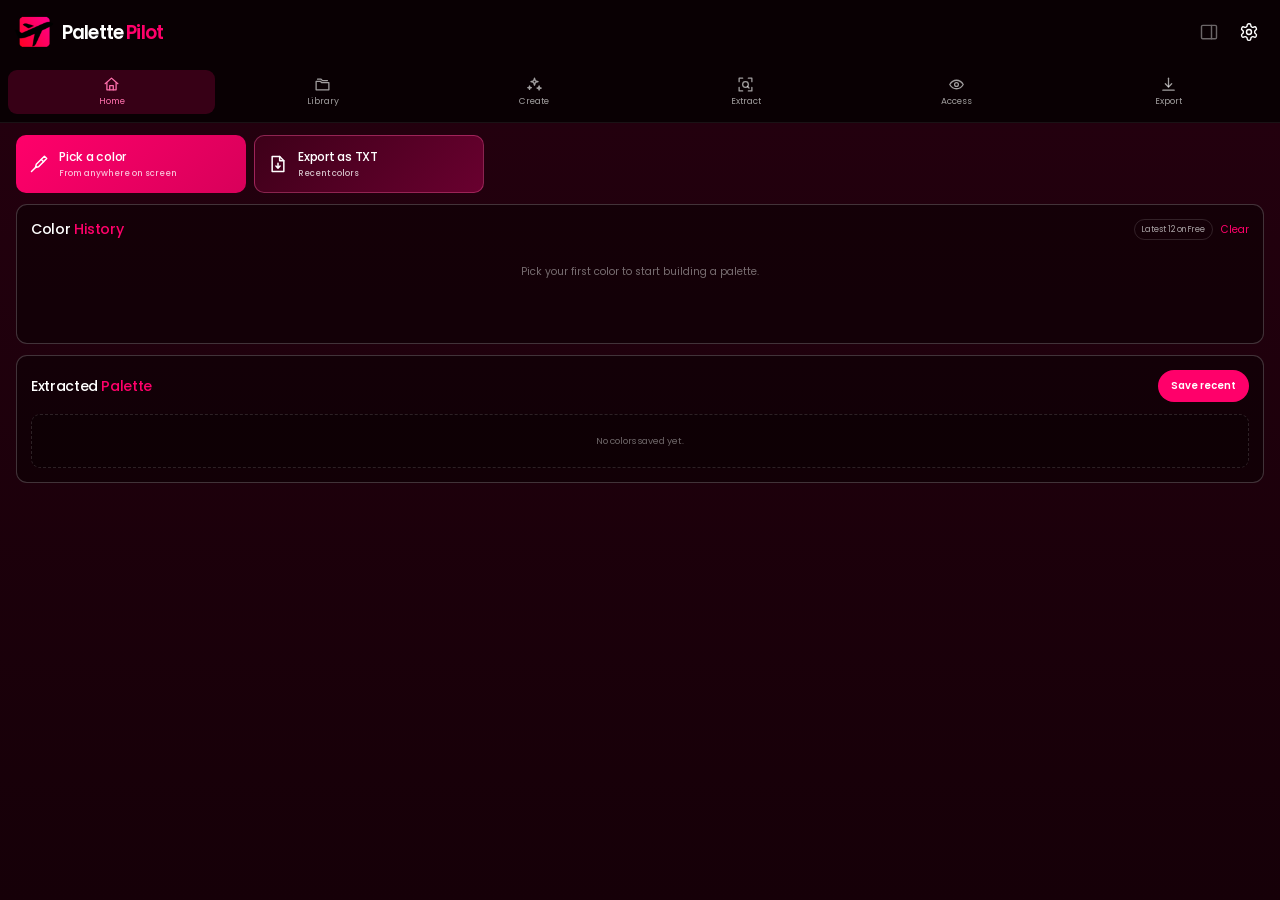
==== commit 4c693b1c: "Increase free color history to 12 in v2.1.2" ====
--- a/index.html
+++ b/index.html
@@ -55,7 +55,7 @@
             </div>
 
             <section class="content-card history-card">
-                <div class="section-heading"><h2>Color <span>History</span></h2><div class="heading-actions"><span id="history-limit" class="limit-pill">Latest 6 on Free</span><button id="clear-history" class="text-button" type="button">Clear</button></div></div>
+                <div class="section-heading"><h2>Color <span>History</span></h2><div class="heading-actions"><span id="history-limit" class="limit-pill">Latest 12 on Free</span><button id="clear-history" class="text-button" type="button">Clear</button></div></div>
                 <div id="empty-history" class="empty-state">Pick your first color to start building a palette.</div>
                 <ul id="recent-colors" class="swatch-grid"></ul>
             </section>
--- a/style.css
+++ b/style.css
@@ -29,7 +29,7 @@
 .export-source-card{margin-top:0}.export-source-card label select{margin-top:4px;width:100%}.export-formats{display:grid;grid-template-columns:repeat(5,1fr);gap:6px;margin-top:10px}.export-formats button{min-height:52px;padding:6px 3px;border:1px solid var(--line);border-radius:10px;background:rgba(255,255,255,.055);cursor:pointer}.export-formats button:hover{border-color:rgba(255,65,145,.5);background:rgba(255,0,106,.12)}.export-formats strong,.export-formats small{display:block}.export-formats strong{font-size:.6rem}.export-formats small{margin-top:2px;color:var(--muted);font-size:.46rem}.semantic-tokens{display:grid;grid-template-columns:1fr 1fr;gap:7px;margin-top:10px}.semantic-field{display:flex;align-items:center;gap:6px;padding:6px;border:1px solid var(--line);border-radius:8px;background:rgba(0,0,0,.2)}.semantic-field input[type=color]{width:25px;height:25px;border:0;padding:0;background:transparent}.semantic-field span{font-size:.52rem}
 .settings-card{margin-top:0}.setting-row{display:flex;align-items:center;justify-content:space-between;gap:12px;padding:11px 0;border-bottom:1px solid rgba(255,255,255,.09)}.setting-row:first-child{padding-top:0}.setting-row:last-child{padding-bottom:0;border:0}.setting-row h3,.backup-card h3{font-size:.72rem}.setting-row p,.backup-card p,.muted{color:var(--muted);font-size:.56rem;line-height:1.45;margin-top:2px}.setting-row select{max-width:145px}.switch{position:relative}.switch input{position:absolute;width:1px;height:1px;opacity:0}.switch span{display:block;width:43px;height:23px;border-radius:999px;background:#777;position:relative;cursor:pointer}.switch span::after{content:'';position:absolute;width:17px;height:17px;left:3px;top:3px;border-radius:50%;background:#fff;transition:.2s}.switch input:checked+span{background:var(--pink)}.switch input:checked+span::after{left:23px}.switch input:focus-visible+span{outline:2px solid var(--pink);outline-offset:2px}.backup-card>div:first-child{margin-bottom:10px}
 .pro-panel{margin-top:12px;padding:15px;border:1px solid rgba(255,88,159,.35);border-radius:16px;background:radial-gradient(circle at 100% 0%,rgba(255,0,106,.18),transparent 42%),rgba(0,0,0,.28)}.pro-status{padding:4px 9px;border:1px solid var(--line);border-radius:999px;color:var(--muted);font-size:.59rem;font-weight:700}.pro-status.active{border-color:rgba(93,230,171,.42);background:rgba(35,166,110,.12);color:var(--green)}.field-label{margin-top:12px}.field-label input{margin-top:4px;width:100%;text-transform:uppercase}.pro-actions{display:grid;grid-template-columns:1fr 1fr;gap:7px;margin-top:10px}.license-message{min-height:14px;margin-top:8px;color:#ffb6c8;font-size:.56rem}.license-message.success{color:var(--green)}
-.pro-feature{position:relative}.pro-feature.locked{overflow:hidden}.pro-feature.locked::after{content:'PRO  ·  ' attr(data-feature);position:absolute;inset:0;display:flex;align-items:center;justify-content:center;padding:20px;background:rgba(18,0,8,.9);backdrop-filter:blur(7px);color:#ff9fc8;font-size:.62rem;font-weight:700;letter-spacing:.04em;text-align:center;cursor:pointer}.pro-only.disabled{opacity:.4}
+.pro-feature{position:relative}.pro-feature.locked{overflow:hidden}.pro-feature.locked::after{content:'PRO  ·  ' attr(data-feature);position:absolute;z-index:10;inset:0;display:flex;align-items:center;justify-content:center;padding:20px;background:rgba(18,0,8,.9);backdrop-filter:blur(7px);color:#ff9fc8;font-size:.62rem;font-weight:700;letter-spacing:.04em;text-align:center;cursor:pointer}.pro-only.disabled{opacity:.4}
 .toast{position:fixed;left:50%;top:74px;transform:translateX(-50%);z-index:100;width:calc(100% - 30px);padding:8px 11px;border:1px solid rgba(255,118,177,.32);border-radius:9px;background:#310017;color:#fff;box-shadow:0 8px 26px rgba(0,0,0,.36);font-size:.58rem;text-align:center}.toast.success{border-color:rgba(83,222,161,.38);color:#a1f4ce}.file-button{position:relative}.file-button input{display:block;position:absolute;width:1px;height:1px;opacity:0;pointer-events:none}.hide{display:none!important}.picking{opacity:0}.color-popup{position:fixed;z-index:90;inset:75px 16px auto;padding:11px;border:1px solid rgba(255,106,170,.35);border-radius:9px;background:linear-gradient(145deg,#180008,#43001e);box-shadow:0 18px 50px rgba(0,0,0,.72);transform-origin:top center;animation:colorPopupIn .18s cubic-bezier(.2,.8,.2,1)}.popup-close{position:absolute;top:8px;right:8px;width:25px;height:25px;border:1px solid var(--line);border-radius:5px;background:rgba(255,255,255,.08);color:#fff;font-size:.7rem;font-weight:700;cursor:pointer}.popup-close:hover{background:rgba(255,0,106,.22);border-color:rgba(255,106,170,.5)}.popup-color{display:grid;grid-template-columns:92px minmax(0,1fr);align-items:stretch;gap:8px;padding-top:25px}.popup-swatch{display:block;width:92px;min-height:143px;border-radius:7px;border:1px solid rgba(255,255,255,.18)}.popup-values{display:grid;gap:4px}.popup-values button{min-width:0;min-height:32px;padding:5px 7px;display:grid;grid-template-columns:42px minmax(0,1fr);align-items:center;gap:5px;border:1px solid var(--line);border-radius:5px;background:rgba(255,255,255,.06);text-align:left;cursor:pointer}.popup-values button:hover{background:rgba(255,255,255,.12);border-color:rgba(255,111,173,.45)}.popup-values small{color:#ff92c0;font-size:.46rem;font-weight:700;letter-spacing:.08em}.popup-values strong{min-width:0;color:#fff;font-size:.68rem;line-height:1.18;white-space:normal;overflow-wrap:anywhere}@keyframes colorPopupIn{from{opacity:0;transform:translateY(-6px) scale(.975)}to{opacity:1;transform:none}}
 @media (min-width:520px){body{min-width:0}.app-shell{width:100%;min-width:420px}.workspace-view{max-height:none}.workspace-nav{justify-content:center}.nav-item{min-width:78px}.hero-actions{grid-template-columns:repeat(2,minmax(190px,300px));justify-content:center}.extract-grid{grid-template-columns:1fr 1fr}.palette-library{grid-template-columns:repeat(auto-fit,minmax(250px,1fr))}.export-formats{grid-template-columns:repeat(5,minmax(70px,1fr))}.quick-tools{grid-template-columns:repeat(3,1fr)}.swatch-grid{grid-template-columns:repeat(6,1fr)}}
 
